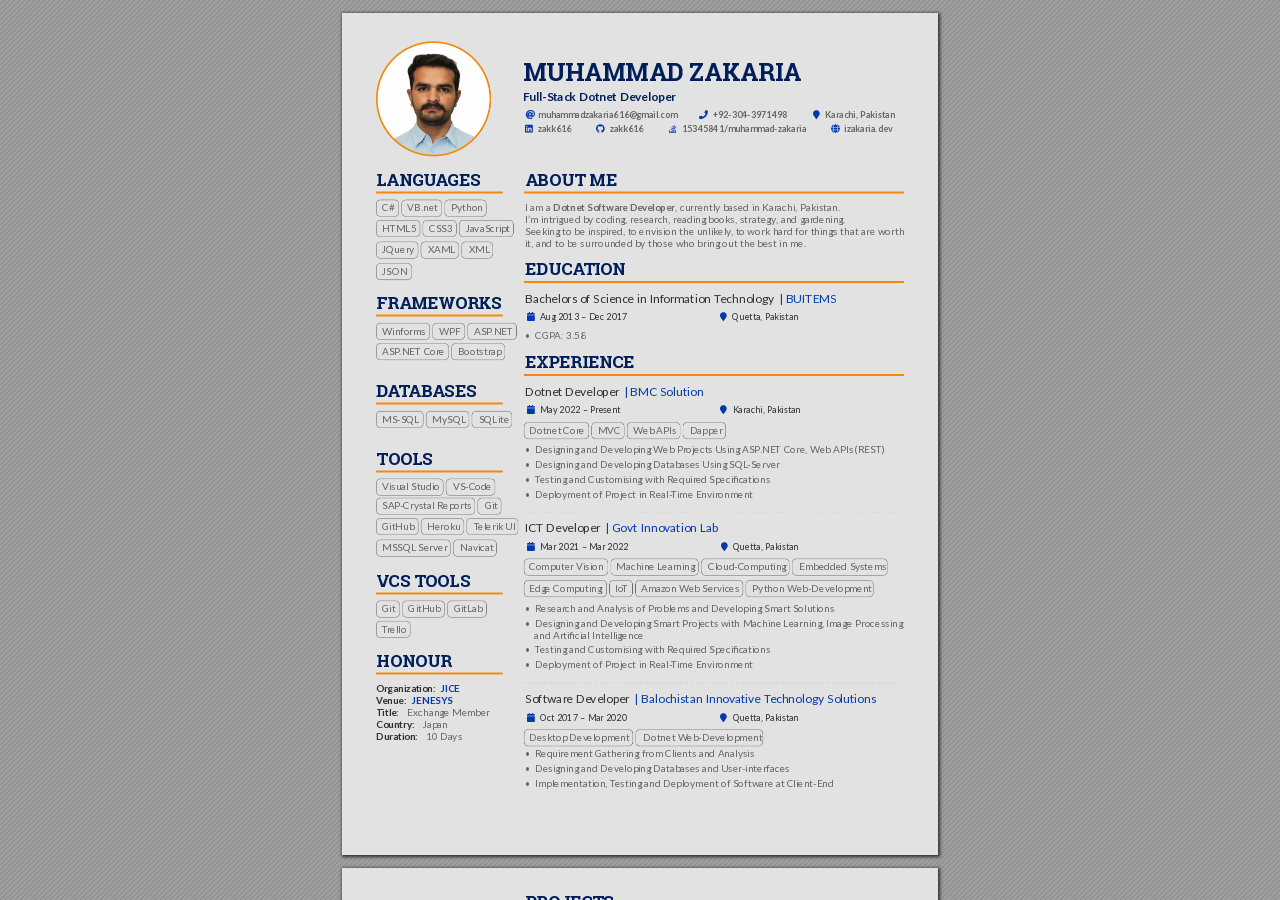
==== index.html @ e4672c3e "renamed to index.html" ====
<!DOCTYPE html>

<html xmlns="http://www.w3.org/1999/xhtml">
<head>
<meta charset="utf-8"/>

<meta http-equiv="X-UA-Compatible" content="IE=edge,chrome=1"/>
<link rel="stylesheet" href="base.min.css"/>
<link rel="stylesheet" href="fancy.min.css"/>
<link rel="stylesheet" href="main.css"/>
<script src="compatibility.min.js"></script>
<script src="theViewer.min.js"></script>
<script>
try{
theViewer.defaultViewer = new theViewer.Viewer({});
}catch(e){}
</script>
<title></title>
</head>
<body>
<div id="sidebar">
<div id="outline">
</div>
</div>
<div id="page-container">
<div id="pf1" class="pf w0 h0" data-page-no="1"><div class="pc pc1 w0 h0"><img class="bi x0 y0 w1 h1" alt="" src="bg1.png"/><div class="t m0 x1 h2 y1 ff1 fs0 fc0 sc0 ls0 ws0">MUHAMMAD<span class="_ _0"> </span>ZAKARIA</div><div class="t m0 x1 h3 y2 ff2 fs1 fc0 sc0 ls0 ws0">F<span class="_ _1"></span>ull-S<span class="_ _1"></span>tack<span class="_ _2"> </span>Dotne<span class="_ _1"></span>t<span class="_ _2"> </span>Dev<span class="_ _1"></span>eloper</div><div class="t m0 x2 h4 y3 ff3 fs2 fc1 sc0 ls0 ws0">@<span class="_ _3"> </span><span class="ff2 fc2">muhammadzakaria616@gmail.com<span class="_ _4"> </span></span><span class="ff4"><span class="_ _3"> </span><span class="ff2 fc2">+92-304-3971498<span class="_ _5"> </span></span>*<span class="_ _6"> </span><span class="ff2 fc2">Karachi,<span class="_ _7"> </span>Pakistan</span></span></div><div class="t m0 x2 h4 y4 ff5 fs2 fc1 sc0 ls0 ws0">ï<span class="_ _8"> </span><span class="ff2 fc2">zakk616<span class="_ _9"> </span></span>§<span class="_ _3"> </span><span class="ff2 fc2">zakk616<span class="_ _5"> </span></span><span class="ff6">j<span class="_ _6"> </span><span class="ff2 fc2">15345841/muhammad-zakaria<span class="_ _9"> </span></span><span class="ff7"><span class="_ _3"> </span><span class="ff2 fc2">izakaria.dev</span></span></span></div><div class="t m0 x3 h5 y5 ff1 fs3 fc0 sc0 ls0 ws0">LANGU<span class="_ _a"></span>A<span class="_ _1"></span>GES</div><div class="t m0 x4 h6 y6 ff8 fs4 fc2 sc0 ls0 ws0">C#<span class="_ _b"> </span>VB.net<span class="_ _b"> </span>Python</div><div class="t m0 x4 h6 y7 ff8 fs4 fc2 sc0 ls0 ws0">HTML5<span class="_ _b"> </span>CSS3<span class="_ _b"> </span>Ja<span class="_ _1"></span>vaScript</div><div class="t m0 x4 h6 y8 ff8 fs4 fc2 sc0 ls0 ws0">JQuery<span class="_ _b"> </span>XAML<span class="_ _b"> </span>XML</div><div class="t m0 x4 h6 y9 ff8 fs4 fc2 sc0 ls0 ws0">JSON</div><div class="t m0 x3 h5 ya ff1 fs3 fc0 sc0 ls0 ws0">FRAMEWORKS</div><div class="t m0 x4 h6 yb ff8 fs4 fc2 sc0 ls0 ws0">Winf<span class="_ _1"></span>orms<span class="_ _b"> </span>WPF<span class="_ _b"> </span>ASP<span class="_ _a"></span>.NET</div><div class="t m0 x4 h6 yc ff8 fs4 fc2 sc0 ls0 ws0">ASP<span class="_ _a"></span>.NET<span class="_ _c"> </span>Cor<span class="_ _1"></span>e<span class="_ _b"> </span>Bootstrap</div><div class="t m0 x3 h5 yd ff1 fs3 fc0 sc0 ls0 ws0">D<span class="_ _1"></span>A<span class="_ _d"></span>T<span class="_ _d"></span>ABASES</div><div class="t m0 x4 h6 ye ff8 fs4 fc2 sc0 ls0 ws0">MS-SQL<span class="_ _b"> </span>MySQL<span class="_ _b"> </span>SQLite</div><div class="t m0 x3 h5 yf ff1 fs3 fc0 sc0 ls0 ws0">TOOLS</div><div class="t m0 x4 h6 y10 ff8 fs4 fc2 sc0 ls0 ws0">Visual<span class="_ _c"> </span>Studio<span class="_ _b"> </span>VS-C<span class="_ _1"></span>ode</div><div class="t m0 x4 h6 y11 ff8 fs4 fc2 sc0 ls0 ws0">SAP<span class="_ _1"></span>-Crystal<span class="_ _c"> </span>Reports<span class="_ _b"> </span>G<span class="_ _1"></span>it</div><div class="t m0 x4 h6 y12 ff8 fs4 fc2 sc0 ls0 ws0">GitHub<span class="_ _b"> </span>H<span class="_ _1"></span>eroku<span class="_ _b"> </span>T<span class="_ _d"></span>elerik<span class="_ _c"> </span>UI</div><div class="t m0 x4 h6 y13 ff8 fs4 fc2 sc0 ls0 ws0">MSSQL<span class="_ _c"> </span>Server<span class="_ _b"> </span>Na<span class="_ _1"></span>vicat</div><div class="t m0 x3 h5 y14 ff1 fs3 fc0 sc0 ls0 ws0">VCS<span class="_ _e"> </span>TOOLS</div><div class="t m0 x4 h6 y15 ff8 fs4 fc2 sc0 ls0 ws0">Git<span class="_ _b"> </span>GitHub<span class="_ _b"> </span>GitLab</div><div class="t m0 x4 h6 y16 ff8 fs4 fc2 sc0 ls0 ws0">T<span class="_ _d"></span>rello</div><div class="t m0 x3 h5 y17 ff1 fs3 fc0 sc0 ls0 ws0">HONOUR</div><div class="t m0 x3 h7 y18 ff2 fs4 fc3 sc0 ls0 ws0">Organization:<span class="_ _6"> </span><span class="fc1">JICE</span></div><div class="t m0 x3 h7 y19 ff2 fs4 fc3 sc0 ls0 ws0">V<span class="_ _a"></span>enue:<span class="_ _0"> </span><span class="fc1">JENES<span class="_ _1"></span>YS</span></div><div class="t m0 x3 h6 y1a ff2 fs4 fc3 sc0 ls0 ws0">Title:<span class="_ _f"> </span><span class="ff8 fc2">Exchang<span class="_ _1"></span>e<span class="_ _10"> </span>Member</span></div><div class="t m0 x3 h6 y1b ff2 fs4 fc3 sc0 ls0 ws0">Country:<span class="_ _f"> </span><span class="ff8 fc2">J<span class="_ _1"></span>apan</span></div><div class="t m0 x3 h6 y1c ff2 fs4 fc3 sc0 ls0 ws0">Duration:<span class="_ _f"> </span><span class="ff8 fc2">10<span class="_ _c"> </span>Da<span class="_ _1"></span>ys</span></div><div class="t m0 x2 h5 y5 ff1 fs3 fc0 sc0 ls0 ws0">ABOUT<span class="_ _e"> </span>ME</div><div class="t m0 x2 h6 y6 ff8 fs4 fc2 sc0 ls0 ws0">I<span class="_ _c"> </span>am<span class="_ _10"> </span>a<span class="_ _c"> </span><span class="ff2">Dotnet<span class="_ _c"> </span>Softwar<span class="_ _1"></span>e<span class="_ _c"> </span>Dev<span class="_ _1"></span>eloper<span class="ff8">,<span class="_ _10"> </span>currently<span class="_ _7"> </span>based<span class="_ _10"> </span>in<span class="_ _c"> </span>Karachi,<span class="_ _10"> </span>Pakistan.</span></span></div><div class="t m0 x2 h6 y1d ff8 fs4 fc2 sc0 ls0 ws0">I’m<span class="_ _c"> </span>intrigued<span class="_ _c"> </span>by<span class="_ _10"> </span>coding,<span class="_ _c"> </span>resear<span class="_ _1"></span>ch,<span class="_ _c"> </span>reading<span class="_ _c"> </span>books,<span class="_ _10"> </span>strategy<span class="_ _1"></span>,<span class="_ _c"> </span>and<span class="_ _c"> </span>gardening.</div><div class="t m0 x2 h6 y1e ff8 fs4 fc2 sc0 ls0 ws0">Seeking<span class="_ _c"> </span>to<span class="_ _c"> </span>be<span class="_ _10"> </span>inspired,<span class="_ _c"> </span>to<span class="_ _c"> </span>envision<span class="_ _10"> </span>the<span class="_ _c"> </span>unlikely<span class="_ _1"></span>,<span class="_ _c"> </span>to<span class="_ _c"> </span>work<span class="_ _10"> </span>hard<span class="_ _7"> </span>for<span class="_ _c"> </span>things<span class="_ _10"> </span>that<span class="_ _c"> </span>are<span class="_ _c"> </span>worth</div><div class="t m0 x2 h6 y1f ff8 fs4 fc2 sc0 ls0 ws0">it,<span class="_ _c"> </span>and<span class="_ _10"> </span>to<span class="_ _c"> </span>be<span class="_ _10"> </span>surrounded<span class="_ _c"> </span>by<span class="_ _c"> </span>those<span class="_ _c"> </span>who<span class="_ _10"> </span>bring<span class="_ _c"> </span>out<span class="_ _10"> </span>the<span class="_ _c"> </span>best<span class="_ _10"> </span>in<span class="_ _10"> </span>me.</div><div class="t m0 x2 h5 y20 ff1 fs3 fc0 sc0 ls0 ws0">EDUCA<span class="_ _d"></span>TION</div><div class="t m0 x2 h8 y21 ff8 fs1 fc3 sc0 ls0 ws0">Bachelors<span class="_ _2"> </span>o<span class="_ _1"></span>f<span class="_ _2"> </span>Science<span class="_ _2"> </span>in<span class="_ _2"> </span>Inf<span class="_ _1"></span>ormation<span class="_ _2"> </span>T<span class="_ _d"></span>echnology<span class="_ _6"> </span><span class="fc1">|<span class="_ _2"> </span>BUITEMS</span></div><div class="t m0 x5 h4 y22 ff3 fs2 fc1 sc0 ls0 ws0">z<span class="_ _8"> </span><span class="ff8 fc3">Aug<span class="_ _7"> </span>2013<span class="_ _c"> </span>–<span class="_ _c"> </span>Dec<span class="_ _7"> </span>2017<span class="_ _11"> </span></span><span class="ff4">*<span class="_ _6"> </span><span class="ff8 fc3">Quetta,<span class="_ _7"> </span>Pakistan</span></span></div><div class="t m0 x2 h6 y23 ff9 fs2 fc2 sc0 ls0 ws0">•<span class="_ _8"> </span><span class="ff8 fs4">CGP<span class="_ _a"></span>A:<span class="_ _10"> </span>3.58</span></div><div class="t m0 x2 h5 y24 ff1 fs3 fc0 sc0 ls0 ws0">EXPERIENCE</div><div class="t m0 x2 h8 y25 ff8 fs1 fc3 sc0 ls0 ws0">Dotnet<span class="_ _10"> </span>Developer<span class="_ _6"> </span><span class="fc1">|<span class="_ _10"> </span>BMC<span class="_ _2"> </span>Solution</span></div><div class="t m0 x5 h4 y26 ff3 fs2 fc1 sc0 ls0 ws0">z<span class="_ _8"> </span><span class="ff8 fc3">May<span class="_ _7"> </span>2022<span class="_ _c"> </span>–<span class="_ _7"> </span>Present<span class="_ _12"> </span></span><span class="ff4">*<span class="_ _6"> </span><span class="ff8 fc3">Karachi,<span class="_ _7"> </span>Pakistan</span></span></div><div class="t m0 x6 h6 y27 ff8 fs4 fc2 sc0 ls0 ws0">Dotnet<span class="_ _7"> </span>Core<span class="_ _b"> </span>MV<span class="_ _1"></span>C<span class="_ _b"> </span>W<span class="_ _1"></span>eb<span class="_ _c"> </span>APIs<span class="_ _b"> </span>Dapper</div><div class="t m0 x2 h6 y28 ff9 fs2 fc2 sc0 ls0 ws0">•<span class="_ _8"> </span><span class="ff8 fs4">Designing<span class="_ _c"> </span>and<span class="_ _c"> </span>Developing<span class="_ _c"> </span>W<span class="_ _1"></span>eb<span class="_ _c"> </span>Projects<span class="_ _7"> </span>Using<span class="_ _c"> </span>ASP<span class="_ _a"></span>.NET<span class="_ _c"> </span>Core,<span class="_ _c"> </span>W<span class="_ _1"></span>eb<span class="_ _c"> </span>APIs<span class="_ _c"> </span>(REST)</span></div><div class="t m0 x2 h6 y29 ff9 fs2 fc2 sc0 ls0 ws0">•<span class="_ _8"> </span><span class="ff8 fs4">Designing<span class="_ _c"> </span>and<span class="_ _c"> </span>Developing<span class="_ _c"> </span>Databases<span class="_ _c"> </span>Using<span class="_ _7"> </span>SQL<span class="_ _1"></span>-Server</span></div><div class="t m0 x2 h6 y2a ff9 fs2 fc2 sc0 ls0 ws0">•<span class="_ _8"> </span><span class="ff8 fs4">T<span class="_ _d"></span>esting<span class="_ _10"> </span>and<span class="_ _c"> </span>Customising<span class="_ _c"> </span>with<span class="_ _10"> </span>Requir<span class="_ _1"></span>ed<span class="_ _c"> </span>Speciﬁcations</span></div><div class="t m0 x2 h6 y2b ff9 fs2 fc2 sc0 ls0 ws0">•<span class="_ _8"> </span><span class="ff8 fs4">Deploymen<span class="_ _1"></span>t<span class="_ _10"> </span>of<span class="_ _c"> </span>Pr<span class="_ _1"></span>oject<span class="_ _10"> </span>in<span class="_ _c"> </span>Real-<span class="_ _a"></span>Time<span class="_ _c"> </span>Environmen<span class="_ _1"></span>t</span></div><div class="t m0 x2 h8 y2c ff8 fs1 fc3 sc0 ls0 ws0">ICT<span class="_ _2"> </span>Dev<span class="_ _1"></span>eloper<span class="_ _6"> </span><span class="fc1">|<span class="_ _2"> </span>Govt<span class="_ _2"> </span>Inno<span class="_ _1"></span>vation<span class="_ _10"> </span>Lab</span></div><div class="t m0 x5 h4 y2d ff3 fs2 fc1 sc0 ls0 ws0">z<span class="_ _8"> </span><span class="ff8 fc3">Mar<span class="_ _7"> </span>2021<span class="_ _c"> </span>–<span class="_ _c"> </span>Mar<span class="_ _7"> </span>2022<span class="_ _13"> </span></span><span class="ff4">*<span class="_ _6"> </span><span class="ff8 fc3">Quetta,<span class="_ _7"> </span>Pakistan</span></span></div><div class="t m0 x6 h6 y2e ff8 fs4 fc2 sc0 ls0 ws0">Computer<span class="_ _c"> </span>Vision<span class="_ _b"> </span>Machine<span class="_ _c"> </span>L<span class="_ _1"></span>earning<span class="_ _b"> </span>Cloud-Computing<span class="_ _b"> </span>Embedded<span class="_ _c"> </span>S<span class="_ _1"></span>ystems</div><div class="t m0 x6 h6 y2f ff8 fs4 fc2 sc0 ls0 ws0">Edg<span class="_ _1"></span>e<span class="_ _10"> </span>Computing<span class="_ _b"> </span>Io<span class="_ _d"></span>T<span class="_ _b"> </span>Amazon<span class="_ _7"> </span>W<span class="_ _1"></span>eb<span class="_ _c"> </span>Services<span class="_ _b"> </span>Python<span class="_ _c"> </span>W<span class="_ _1"></span>eb-Developmen<span class="_ _1"></span>t</div><div class="t m0 x2 h6 y30 ff9 fs2 fc2 sc0 ls0 ws0">•<span class="_ _8"> </span><span class="ff8 fs4">R<span class="_ _1"></span>esearch<span class="_ _c"> </span>and<span class="_ _c"> </span>Analysis<span class="_ _c"> </span>of<span class="_ _10"> </span>Pr<span class="_ _1"></span>oblems<span class="_ _10"> </span>and<span class="_ _c"> </span>Developing<span class="_ _c"> </span>Smart<span class="_ _c"> </span>Solutions</span></div><div class="t m0 x2 h6 y31 ff9 fs2 fc2 sc0 ls0 ws0">•<span class="_ _8"> </span><span class="ff8 fs4">Designing<span class="_ _c"> </span>and<span class="_ _c"> </span>Developing<span class="_ _c"> </span>Smart<span class="_ _c"> </span>Projects<span class="_ _c"> </span>with<span class="_ _c"> </span>Machine<span class="_ _c"> </span>Learning,<span class="_ _7"> </span>Image<span class="_ _c"> </span>Processing</span></div><div class="t m0 x7 h6 y32 ff8 fs4 fc2 sc0 ls0 ws0">and<span class="_ _c"> </span>Artiﬁcial<span class="_ _10"> </span>Intelligenc<span class="_ _1"></span>e</div><div class="t m0 x2 h6 y33 ff9 fs2 fc2 sc0 ls0 ws0">•<span class="_ _8"> </span><span class="ff8 fs4">T<span class="_ _d"></span>esting<span class="_ _10"> </span>and<span class="_ _c"> </span>Customising<span class="_ _c"> </span>with<span class="_ _10"> </span>Requir<span class="_ _1"></span>ed<span class="_ _c"> </span>Speciﬁcations</span></div><div class="t m0 x2 h6 y34 ff9 fs2 fc2 sc0 ls0 ws0">•<span class="_ _8"> </span><span class="ff8 fs4">Deploymen<span class="_ _1"></span>t<span class="_ _10"> </span>of<span class="_ _c"> </span>Pr<span class="_ _1"></span>oject<span class="_ _10"> </span>in<span class="_ _c"> </span>Real-<span class="_ _a"></span>Time<span class="_ _c"> </span>Environmen<span class="_ _1"></span>t</span></div><div class="t m0 x2 h8 y35 ff8 fs1 fc3 sc0 ls0 ws0">Softwar<span class="_ _1"></span>e<span class="_ _2"> </span>De<span class="_ _1"></span>veloper<span class="_ _6"> </span><span class="fc1">|<span class="_ _2"> </span>Balochistan<span class="_ _2"> </span>Inno<span class="_ _1"></span>vativ<span class="_ _1"></span>e<span class="_ _2"> </span>T<span class="_ _d"></span>echnology<span class="_ _2"> </span>Solutions</span></div><div class="t m0 x5 h4 y36 ff3 fs2 fc1 sc0 ls0 ws0">z<span class="_ _8"> </span><span class="ff8 fc3">Oct<span class="_ _7"> </span>2017<span class="_ _c"> </span>–<span class="_ _c"> </span>Mar<span class="_ _7"> </span>2020<span class="_ _14"> </span></span><span class="ff4">*<span class="_ _6"> </span><span class="ff8 fc3">Quetta,<span class="_ _7"> </span>Pakistan</span></span></div><div class="t m0 x6 h6 y37 ff8 fs4 fc2 sc0 ls0 ws0">Desktop<span class="_ _c"> </span>Dev<span class="_ _1"></span>elopment<span class="_ _b"> </span>Dotnet<span class="_ _c"> </span>W<span class="_ _1"></span>eb-De<span class="_ _1"></span>velopment</div><div class="t m0 x2 h6 y38 ff9 fs2 fc2 sc0 ls0 ws0">•<span class="_ _8"> </span><span class="ff8 fs4">R<span class="_ _1"></span>equirement<span class="_ _c"> </span>Gathering<span class="_ _c"> </span>from<span class="_ _c"> </span>Clients<span class="_ _c"> </span>and<span class="_ _c"> </span>Analysis</span></div><div class="t m0 x2 h6 y39 ff9 fs2 fc2 sc0 ls0 ws0">•<span class="_ _8"> </span><span class="ff8 fs4">Designing<span class="_ _c"> </span>and<span class="_ _c"> </span>Developing<span class="_ _c"> </span>Databases<span class="_ _c"> </span>and<span class="_ _c"> </span>User<span class="_ _1"></span>-interfaces</span></div><div class="t m0 x2 h6 y3a ff9 fs2 fc2 sc0 ls0 ws0">•<span class="_ _8"> </span><span class="ff8 fs4">Implementation,<span class="_ _7"> </span>T<span class="_ _a"></span>esting<span class="_ _c"> </span>and<span class="_ _c"> </span>Deployment<span class="_ _c"> </span>of<span class="_ _c"> </span>Softwar<span class="_ _1"></span>e<span class="_ _c"> </span>at<span class="_ _10"> </span>Client-End</span></div><a class="l" href="mailto:muhammadzakaria616@gmail.com"><div class="d m1" style="border-style:none;position:absolute;left:194.833000px;bottom:733.707000px;width:142.684000px;height:11.311000px;background-color:rgba(255,255,255,0.000001);"></div></a><a class="l" href="tel:+92-304-3971498"><div class="d m1" style="border-style:none;position:absolute;left:369.085000px;bottom:734.193000px;width:78.467000px;height:10.964000px;background-color:rgba(255,255,255,0.000001);"></div></a><a class="l" href="https://linkedin.com/in/zakk616"><div class="d m1" style="border-style:none;position:absolute;left:194.833000px;bottom:720.806000px;width:38.028000px;height:9.816000px;background-color:rgba(255,255,255,0.000001);"></div></a><a class="l" href="https://github.com/zakk616"><div class="d m1" style="border-style:none;position:absolute;left:266.609000px;bottom:720.586000px;width:38.028000px;height:10.412000px;background-color:rgba(255,255,255,0.000001);"></div></a><a class="l" href="https://stackoverflow.com/users/15345841/muhammad-zakaria"><div class="d m1" style="border-style:none;position:absolute;left:338.385000px;bottom:720.806000px;width:128.005000px;height:9.820000px;background-color:rgba(255,255,255,0.000001);"></div></a><a class="l" href="https://izakaria.dev"><div class="d m1" style="border-style:none;position:absolute;left:500.138000px;bottom:720.389000px;width:51.258000px;height:10.672000px;background-color:rgba(255,255,255,0.000001);"></div></a><a class="l" href="https://www.jice.org/en/"><div class="d m1" style="border-style:none;position:absolute;left:98.620000px;bottom:159.837000px;width:21.544000px;height:11.285000px;background-color:rgba(255,255,255,0.000001);"></div></a><a class="l" href="https://jaif.asean.org/jaif-component/jenesys-programme/"><div class="d m1" style="border-style:none;position:absolute;left:69.390000px;bottom:149.588000px;width:42.366000px;height:9.315000px;background-color:rgba(255,255,255,0.000001);"></div></a><a class="l" href="https://www.buitms.edu.pk/"><div class="d m1" style="border-style:none;position:absolute;left:440.355000px;bottom:548.772000px;width:53.412000px;height:13.287000px;background-color:rgba(255,255,255,0.000001);"></div></a><a class="l" href="https://bmcsolution.com/"><div class="d m1" style="border-style:none;position:absolute;left:287.162000px;bottom:455.951000px;width:75.188000px;height:13.212000px;background-color:rgba(255,255,255,0.000001);"></div></a><a class="l" href="https://giluob.xyz/"><div class="d m1" style="border-style:none;position:absolute;left:268.363000px;bottom:319.373000px;width:108.333000px;height:13.212000px;background-color:rgba(255,255,255,0.000001);"></div></a><a class="l" href="https://bitsol.com.pk/"><div class="d m1" style="border-style:none;position:absolute;left:297.222000px;bottom:148.529000px;width:234.443000px;height:13.287000px;background-color:rgba(255,255,255,0.000001);"></div></a></div><div class="pi" data-data='{"ctm":[1.000000,0.000000,0.000000,1.000000,0.000000,0.000000]}'></div></div>
<div id="pf2" class="pf w0 h0" data-page-no="2"><div class="pc pc2 w0 h0"><img class="bi x0 y0 w1 h1" alt="" src="bg2.png"/><div class="t m0 x2 h5 y3b ff1 fs3 fc0 sc0 ls0 ws0">PROJECT<span class="_ _1"></span>S</div><div class="t m0 x2 h9 y3c ff8 fs1 fc3 sc0 ls0 ws0">BITS<span class="_ _2"> </span>W<span class="_ _a"></span>ebsite<span class="_ _15"> </span><span class="fc1">|<span class="_ _0"> </span><span class="ff7"></span></span></div><div class="t m0 x5 h4 y3d ff3 fs2 fc1 sc0 ls0 ws0">z<span class="_ _8"> </span><span class="ff8 fc3">Company<span class="_ _7"> </span>W<span class="_ _1"></span>ebsite</span></div><div class="t m0 x2 h6 y3e ff9 fs2 fc2 sc0 ls0 ws0">•<span class="_ _8"> </span><span class="ff8 fs4">Company<span class="_ _7"> </span>Intro,<span class="_ _c"> </span>Services,<span class="_ _c"> </span>Portf<span class="_ _1"></span>olio,<span class="_ _c"> </span>T<span class="_ _a"></span>eam<span class="_ _c"> </span>Members,<span class="_ _7"> </span>Contact<span class="_ _c"> </span>Info</span></div><div class="t m0 x2 h9 y3f ff8 fs1 fc3 sc0 ls0 ws0">P<span class="_ _1"></span>ortfolio<span class="_ _2"> </span>W<span class="_ _a"></span>ebsite<span class="_ _15"> </span><span class="fc1">|<span class="_ _0"> </span><span class="ff7"></span></span></div><div class="t m0 x5 h4 y40 ff3 fs2 fc1 sc0 ls0 ws0">z<span class="_ _8"> </span><span class="ff8 fc3">Personal<span class="_ _7"> </span>Portf<span class="_ _1"></span>olio<span class="_ _c"> </span>W<span class="_ _1"></span>ebsite</span></div><div class="t m0 x2 h6 y41 ff9 fs2 fc2 sc0 ls0 ws0">•<span class="_ _8"> </span><span class="ff8 fs4">P<span class="_ _1"></span>ersonal<span class="_ _10"> </span>P<span class="_ _1"></span>ortfolio,<span class="_ _c"> </span>Resume<span class="_ _c"> </span>Section,<span class="_ _c"> </span>Skill<span class="_ _c"> </span>Section,<span class="_ _10"> </span>Pr<span class="_ _1"></span>oject<span class="_ _10"> </span>Section,<span class="_ _c"> </span>Contact<span class="_ _c"> </span>Info</span></div><div class="t m0 x2 h9 y42 ff8 fs1 fc3 sc0 ls0 ws0">Ur<span class="_ _1"></span>du<span class="_ _2"> </span>Ac<span class="_ _1"></span>counts<span class="_ _2"> </span>Manag<span class="_ _1"></span>ement<span class="_ _2"> </span>Softwar<span class="_ _1"></span>e<span class="_ _6"> </span><span class="fc1">|<span class="_ _6"> </span><span class="ff3">ø<span class="_ _16"> </span></span>|<span class="_ _0"> </span><span class="ff7"></span></span></div><div class="t m0 x5 h4 y43 ff3 fs2 fc1 sc0 ls0 ws0">z<span class="_ _8"> </span><span class="ff8 fc3">Desktop<span class="_ _7"> </span>Software</span></div><div class="t m0 x2 h6 y44 ff9 fs2 fc2 sc0 ls0 ws0">•<span class="_ _8"> </span><span class="ff8 fs4">Purchase,<span class="_ _7"> </span>Sale,<span class="_ _10"> </span>Billing,<span class="_ _c"> </span>Inv<span class="_ _1"></span>entory<span class="_ _1"></span>,<span class="_ _10"> </span>Expense<span class="_ _c"> </span>Accounts,<span class="_ _7"> </span>Bank<span class="_ _10"> </span>Acc<span class="_ _1"></span>ounts,<span class="_ _c"> </span>Backup<span class="_ _10"> </span>S<span class="_ _1"></span>ystem</span></div><div class="t m0 x2 h9 y45 ff8 fs1 fc3 sc0 ls0 ws0">Instalment<span class="_ _10"> </span>Management<span class="_ _10"> </span>Software<span class="_ _7"> </span><span class="fc1">|<span class="_ _6"> </span><span class="ff3">ø</span></span></div><div class="t m0 x5 h4 y46 ff3 fs2 fc1 sc0 ls0 ws0">z<span class="_ _8"> </span><span class="ff8 fc3">Desktop<span class="_ _7"> </span>Software</span></div><div class="t m0 x2 h6 y47 ff9 fs2 fc2 sc0 ls0 ws0">•<span class="_ _8"> </span><span class="ff8 fs4">Purchase,<span class="_ _7"> </span>Sale,<span class="_ _10"> </span>Stock,<span class="_ _7"> </span>Invoicing,<span class="_ _c"> </span>SMS<span class="_ _c"> </span>Notiﬁcations,<span class="_ _c"> </span>Pr<span class="_ _1"></span>oﬁt<span class="_ _c"> </span>Loss,<span class="_ _c"> </span>Backup/R<span class="_ _1"></span>estor<span class="_ _1"></span>e</span></div><div class="t m0 x2 h9 y48 ff8 fs1 fc3 sc0 ls0 ws0">Laboratory<span class="_ _10"> </span>Reporting<span class="_ _10"> </span>Softwar<span class="_ _1"></span>e<span class="_ _6"> </span><span class="fc1">|<span class="_ _6"> </span><span class="ff3">ø</span></span></div><div class="t m0 x5 h4 y49 ff3 fs2 fc1 sc0 ls0 ws0">z<span class="_ _8"> </span><span class="ff8 fc3">Desktop<span class="_ _7"> </span>Software</span></div><div class="t m0 x2 h6 y4a ff9 fs2 fc2 sc0 ls0 ws0">•<span class="_ _8"> </span><span class="ff8 fs4">R<span class="_ _1"></span>eceipting,<span class="_ _c"> </span>Report<span class="_ _7"> </span>Composing,<span class="_ _10"> </span>Patien<span class="_ _1"></span>t<span class="_ _10"> </span>R<span class="_ _1"></span>ecord,<span class="_ _c"> </span>Expense<span class="_ _c"> </span>Accoun<span class="_ _1"></span>ts,<span class="_ _10"> </span>Backup/R<span class="_ _1"></span>estor<span class="_ _1"></span>e</span></div><div class="t m0 x2 h9 y4b ff8 fs1 fc3 sc0 ls0 ws0">Smart<span class="_ _2"> </span>Garbag<span class="_ _1"></span>e<span class="_ _2"> </span>Reporting<span class="_ _10"> </span>Sy<span class="_ _1"></span>stem<span class="_ _15"> </span><span class="fc1">|<span class="_ _0"> </span><span class="ff7"></span></span></div><div class="t m0 x5 h4 y4c ff3 fs2 fc1 sc0 ls0 ws0">z<span class="_ _8"> </span><span class="ff8 fc3">W<span class="_ _1"></span>eb-Based<span class="_ _7"> </span>Software<span class="_ _7"> </span>|<span class="_ _7"> </span>Artiﬁcial<span class="_ _c"> </span>Intelligenc<span class="_ _1"></span>e</span></div><div class="t m0 x2 h6 y4d ff9 fs2 fc2 sc0 ls0 ws0">•<span class="_ _8"> </span><span class="ff8 fs4">Raspberry<span class="_ _c"> </span>Pi,<span class="_ _c"> </span>IP-Camera,<span class="_ _c"> </span>Image<span class="_ _c"> </span>Capturing<span class="_ _c"> </span>and<span class="_ _10"> </span>Pr<span class="_ _1"></span>ocessing,<span class="_ _c"> </span>Prediction<span class="_ _c"> </span>using<span class="_ _c"> </span>AI,<span class="_ _10"> </span>A<span class="_ _1"></span>WS</span></div><div class="t m0 x7 h6 y4e ff8 fs4 fc2 sc0 ls0 ws0">Cloud<span class="_ _c"> </span>Computing,<span class="_ _c"> </span>Reporting<span class="_ _c"> </span>on<span class="_ _c"> </span>Dashboard,<span class="_ _c"> </span>Generating<span class="_ _c"> </span>S<span class="_ _1"></span>tatistical<span class="_ _10"> </span>Graphs</div><div class="t m0 x2 h9 y4f ff8 fs1 fc3 sc0 ls0 ws0">Smart<span class="_ _2"> </span>Shoo<span class="_ _1"></span>ting<span class="_ _2"> </span>Range<span class="_ _15"> </span><span class="fc1">|<span class="_ _0"> </span><span class="ff7"></span></span></div><div class="t m0 x5 h4 y50 ff3 fs2 fc1 sc0 ls0 ws0">z<span class="_ _8"> </span><span class="ff8 fc3">W<span class="_ _1"></span>eb-Based<span class="_ _7"> </span>Software<span class="_ _7"> </span>|<span class="_ _7"> </span>Artiﬁcial<span class="_ _c"> </span>Intelligenc<span class="_ _1"></span>e<span class="_ _c"> </span>|<span class="_ _7"> </span>Image<span class="_ _c"> </span>Pr<span class="_ _1"></span>ocessing</span></div><div class="t m0 x2 h6 y51 ff9 fs2 fc2 sc0 ls0 ws0">•<span class="_ _8"> </span><span class="ff8 fs4">Dataset<span class="_ _7"> </span>Collection<span class="_ _10"> </span>using<span class="_ _c"> </span>W<span class="_ _1"></span>eb-Scraping,<span class="_ _c"> </span>Dataset<span class="_ _c"> </span>annotation<span class="_ _c"> </span>and<span class="_ _c"> </span>Augmentation,</span></div><div class="t m0 x7 h6 y52 ff8 fs4 fc2 sc0 ls0 ws0">T<span class="_ _d"></span>raining<span class="_ _10"> </span>Machine<span class="_ _c"> </span>L<span class="_ _1"></span>earning<span class="_ _10"> </span>Models,<span class="_ _c"> </span>Pr<span class="_ _1"></span>oducing<span class="_ _10"> </span>Shooting<span class="_ _c"> </span>Range<span class="_ _7"> </span>Results<span class="_ _c"> </span>using<span class="_ _c"> </span>Model,</div><div class="t m0 x7 h6 y53 ff8 fs4 fc2 sc0 ls0 ws0">Storing<span class="_ _7"> </span>Produced<span class="_ _7"> </span>Results.</div><div class="t m0 x2 h5 y54 ff1 fs3 fc0 sc0 ls0 ws0">CER<span class="_ _1"></span>TIFICA<span class="_ _d"></span>TIONS</div><div class="t m0 x2 h8 y55 ff8 fs1 fc3 sc0 ls0 ws0">Micr<span class="_ _1"></span>osoft<span class="_ _2"> </span>Oﬃce<span class="_ _10"> </span>Specialist<span class="_ _6"> </span><span class="fc1">|<span class="_ _2"> </span>(Oﬃc<span class="_ _1"></span>e<span class="_ _2"> </span>W<span class="_ _1"></span>or<span class="_ _1"></span>d<span class="_ _2"> </span>2016)</span></div><div class="t m0 x2 h6 y56 ff9 fs2 fc2 sc0 ls0 ws0">•<span class="_ _8"> </span><span class="ff8 fs4">Cor<span class="_ _1"></span>e<span class="_ _10"> </span>Document<span class="_ _c"> </span>Crea<span class="_ _1"></span>tion,<span class="_ _10"> </span>Collaboration<span class="_ _7"> </span>and<span class="_ _10"> </span>Communication</span></div><div class="t m0 x2 h6 y57 ff9 fs2 fc2 sc0 ls0 ws0">•<span class="_ _8"> </span><span class="ff8 fs4">verify<span class="_ _1"></span>.certiport.com<span class="_ _17"> </span>wxmP<span class="_ _1"></span>-22Xs</span></div><div class="t m0 x2 h8 y58 ff8 fs1 fc3 sc0 ls0 ws0">Micr<span class="_ _1"></span>osoft<span class="_ _2"> </span>Oﬃce<span class="_ _10"> </span>Specialist<span class="_ _6"> </span><span class="fc1">|<span class="_ _2"> </span>(Oﬃc<span class="_ _1"></span>e<span class="_ _2"> </span>Po<span class="_ _1"></span>werP<span class="_ _1"></span>oint<span class="_ _2"> </span>2016)</span></div><div class="t m0 x2 h6 y59 ff9 fs2 fc2 sc0 ls0 ws0">•<span class="_ _8"> </span><span class="ff8 fs4">Cor<span class="_ _1"></span>e<span class="_ _10"> </span>Pr<span class="_ _1"></span>esentation<span class="_ _c"> </span>Design<span class="_ _c"> </span>and<span class="_ _10"> </span>Delivery<span class="_ _c"> </span>Skills</span></div><div class="t m0 x2 h6 y5a ff9 fs2 fc2 sc0 ls0 ws0">•<span class="_ _8"> </span><span class="ff8 fs4">verify<span class="_ _1"></span>.certiport.com<span class="_ _17"> </span>7PXa-u<span class="_ _1"></span>Swx</span></div><a class="l" href="https://bitsol.com.pk/"><div class="d m1" style="border-style:none;position:absolute;left:263.479000px;bottom:771.417000px;width:25.981000px;height:14.369000px;background-color:rgba(255,255,255,0.000001);"></div></a><a class="l" href="https://www.izakaria.dev/"><div class="d m1" style="border-style:none;position:absolute;left:284.413000px;bottom:700.682000px;width:25.980000px;height:14.369000px;background-color:rgba(255,255,255,0.000001);"></div></a><a class="l" href="https://www.izakaria.dev/2021/09/11/elementor-302/"><div class="d m1" style="border-style:none;position:absolute;left:416.577000px;bottom:629.873000px;width:25.980000px;height:14.599000px;background-color:rgba(255,255,255,0.000001);"></div></a><a class="l" href="http://monitrash.herokuapp.com/"><div class="d m1" style="border-style:none;position:absolute;left:365.612000px;bottom:417.669000px;width:25.980000px;height:14.443000px;background-color:rgba(255,255,255,0.000001);"></div></a><a class="l" href="http://shooting-range-project.herokuapp.com/about"><div class="d m1" style="border-style:none;position:absolute;left:308.389000px;bottom:334.979000px;width:25.980000px;height:14.444000px;background-color:rgba(255,255,255,0.000001);"></div></a><a class="l" href="https://www.certiport.com/portal/pages/credentialverification.aspx"><div class="d m1" style="border-style:none;position:absolute;left:190.957000px;bottom:178.050000px;width:87.711000px;height:10.895000px;background-color:rgba(255,255,255,0.000001);"></div></a><a class="l" href="https://www.certiport.com/portal/pages/credentialverification.aspx"><div class="d m1" style="border-style:none;position:absolute;left:190.957000px;bottom:104.327000px;width:87.711000px;height:10.894000px;background-color:rgba(255,255,255,0.000001);"></div></a></div><div class="pi" data-data='{"ctm":[1.000000,0.000000,0.000000,1.000000,0.000000,0.000000]}'></div></div>
</div>
<div class="loading-indicator">

</div>
</body>
</html>
---- base.min.css ----
/*! 
 * Base CSS
 * Copyright 2012,2013 Lu Wang <coolwanglu@gmail.com> 
 * https://github.com/coolwanglu/pdf2htmlEX/blob/master/share/LICENSE
 */#sidebar{position:absolute;top:0;left:0;bottom:0;width:250px;padding:0;margin:0;overflow:auto}#page-container{position:absolute;top:0;left:0;margin:0;padding:0;border:0}@media screen{#sidebar.opened+#page-container{left:250px}#page-container{bottom:0;right:0;overflow:auto}.loading-indicator{display:none}.loading-indicator.active{display:block;position:absolute;width:64px;height:64px;top:50%;left:50%;margin-top:-32px;margin-left:-32px}.loading-indicator img{position:absolute;top:0;left:0;bottom:0;right:0}}@media print{@page{margin:0}html{margin:0}body{margin:0;-webkit-print-color-adjust:exact}#sidebar{display:none}#page-container{width:auto;height:auto;overflow:visible;background-color:transparent}.d{display:none}}.pf{position:relative;background-color:white;overflow:hidden;margin:0;border:0}.pc{position:absolute;border:0;padding:0;margin:0;top:0;left:0;width:100%;height:100%;overflow:hidden;display:block;transform-origin:0 0;-ms-transform-origin:0 0;-webkit-transform-origin:0 0}.pc.opened{display:block}.bf{position:absolute;border:0;margin:0;top:0;bottom:0;width:100%;height:100%;-ms-user-select:none;-moz-user-select:none;-webkit-user-select:none;user-select:none}.bi{position:absolute;border:0;margin:0;-ms-user-select:none;-moz-user-select:none;-webkit-user-select:none;user-select:none}@media print{.pf{margin:0;box-shadow:none;page-break-after:always;page-break-inside:avoid}@-moz-document url-prefix(){.pf{overflow:visible;border:1px solid #fff}.pc{overflow:visible}}}.c{position:absolute;border:0;padding:0;margin:0;overflow:hidden;display:block}.t{position:absolute;white-space:pre;font-size:1px;transform-origin:0 100%;-ms-transform-origin:0 100%;-webkit-transform-origin:0 100%;unicode-bidi:bidi-override;-moz-font-feature-settings:"liga" 0}.t:after{content:''}.t:before{content:'';display:inline-block}.t span{position:relative;unicode-bidi:bidi-override}._{display:inline-block;color:transparent;z-index:-1}::selection{background:rgba(127,255,255,0.4)}::-moz-selection{background:rgba(127,255,255,0.4)}.pi{display:none}.d{position:absolute;transform-origin:0 100%;-ms-transform-origin:0 100%;-webkit-transform-origin:0 100%}.it{border:0;background-color:rgba(255,255,255,0.0)}.ir:hover{cursor:pointer}
---- fancy.min.css ----
/*! 
 * Fancy styles
 * Copyright 2012,2013 Lu Wang <coolwanglu@gmail.com> 
 * https://github.com/coolwanglu/pdf2htmlEX/blob/master/share/LICENSE
 */@keyframes fadein{from{opacity:0}to{opacity:1}}@-webkit-keyframes fadein{from{opacity:0}to{opacity:1}}@keyframes swing{0{transform:rotate(0)}10%{transform:rotate(0)}90%{transform:rotate(720deg)}100%{transform:rotate(720deg)}}@-webkit-keyframes swing{0{-webkit-transform:rotate(0)}10%{-webkit-transform:rotate(0)}90%{-webkit-transform:rotate(720deg)}100%{-webkit-transform:rotate(720deg)}}@media screen{#sidebar{background-color:#2f3236;background-image:url("[data-uri]")}#outline{font-family:Georgia,Times,"Times New Roman",serif;font-size:13px;margin:2em 1em}#outline ul{padding:0}#outline li{list-style-type:none;margin:1em 0}#outline li>ul{margin-left:1em}#outline a,#outline a:visited,#outline a:hover,#outline a:active{line-height:1.2;color:#e8e8e8;text-overflow:ellipsis;white-space:nowrap;text-decoration:none;display:block;overflow:hidden;outline:0}#outline a:hover{color:#0cf}#page-container{background-color:#9e9e9e;background-image:url("[data-uri]");-webkit-transition:left 500ms;transition:left 500ms}.pf{margin:13px auto;box-shadow:1px 1px 3px 1px #333;border-collapse:separate}.pc.opened{-webkit-animation:fadein 100ms;animation:fadein 100ms}.loading-indicator.active{-webkit-animation:swing 1.5s ease-in-out .01s infinite alternate none;animation:swing 1.5s ease-in-out .01s infinite alternate none}.checked{background:no-repeat url([data-uri])}}
---- main.css ----
.ff0{font-family:sans-serif;visibility:hidden;}
@font-face{font-family:ff1;src:url(f1.woff)format("woff");}.ff1{font-family:ff1;line-height:0.731000;font-style:normal;font-weight:normal;visibility:visible;}
@font-face{font-family:ff2;src:url(f2.woff)format("woff");}.ff2{font-family:ff2;line-height:0.923500;font-style:normal;font-weight:normal;visibility:visible;}
@font-face{font-family:ff3;src:url(f3.woff)format("woff");}.ff3{font-family:ff3;line-height:1.000862;font-style:normal;font-weight:normal;visibility:visible;}
@font-face{font-family:ff4;src:url(f4.woff)format("woff");}.ff4{font-family:ff4;line-height:1.000862;font-style:normal;font-weight:normal;visibility:visible;}
@font-face{font-family:ff5;src:url(f5.woff)format("woff");}.ff5{font-family:ff5;line-height:0.944000;font-style:normal;font-weight:normal;visibility:visible;}
@font-face{font-family:ff6;src:url(f6.woff)format("woff");}.ff6{font-family:ff6;line-height:0.944000;font-style:normal;font-weight:normal;visibility:visible;}
@font-face{font-family:ff7;src:url(f7.woff)format("woff");}.ff7{font-family:ff7;line-height:1.000862;font-style:normal;font-weight:normal;visibility:visible;}
@font-face{font-family:ff8;src:url(f8.woff)format("woff");}.ff8{font-family:ff8;line-height:0.958000;font-style:normal;font-weight:normal;visibility:visible;}
@font-face{font-family:ff9;src:url(f9.woff)format("woff");}.ff9{font-family:ff9;line-height:0.958000;font-style:normal;font-weight:normal;visibility:visible;}
.m0{transform:matrix(0.250000,0.000000,0.000000,0.250000,0,0);-ms-transform:matrix(0.250000,0.000000,0.000000,0.250000,0,0);-webkit-transform:matrix(0.250000,0.000000,0.000000,0.250000,0,0);}
.m1{transform:none;-ms-transform:none;-webkit-transform:none;}
.v0{vertical-align:0.000000px;}
.ls0{letter-spacing:0.000000px;}
.sc_{text-shadow:none;}
.sc0{text-shadow:-0.015em 0 transparent,0 0.015em transparent,0.015em 0 transparent,0 -0.015em  transparent;}
@media screen and (-webkit-min-device-pixel-ratio:0){
.sc_{-webkit-text-stroke:0px transparent;}
.sc0{-webkit-text-stroke:0.015em transparent;text-shadow:none;}
}
.ws0{word-spacing:0.000000px;}
._d{margin-left:-5.350155px;}
._a{margin-left:-3.374218px;}
._1{margin-left:-1.673728px;}
._7{width:8.428416px;}
._c{width:9.590881px;}
._10{width:10.679918px;}
._2{width:12.242125px;}
._e{width:16.457922px;}
._3{width:17.678400px;}
._8{width:19.921600px;}
._6{width:22.164800px;}
._0{width:24.291358px;}
._16{width:32.600608px;}
._f{width:34.922994px;}
._15{width:47.321534px;}
._b{width:52.162701px;}
._17{width:76.114627px;}
._4{width:89.089421px;}
._9{width:98.703494px;}
._5{width:102.613638px;}
._13{width:368.495992px;}
._11{width:370.594130px;}
._14{width:373.983429px;}
._12{width:399.175846px;}
.fc3{color:rgb(46,46,46);}
.fc1{color:rgb(0,57,172);}
.fc2{color:rgb(102,102,102);}
.fc0{color:rgb(0,31,90);}
.fs2{font-size:35.865600px;}
.fs4{font-size:39.850400px;}
.fs1{font-size:47.820800px;}
.fs3{font-size:68.861600px;}
.fs0{font-size:99.148400px;}
.y0{bottom:0.000000px;}
.y3a{bottom:68.070000px;}
.y39{bottom:83.014000px;}
.y38{bottom:97.958000px;}
.y5a{bottom:107.029000px;}
.y37{bottom:113.919000px;}
.y1c{bottom:114.799000px;}
.y59{bottom:121.973000px;}
.y1b{bottom:126.754000px;}
.y36{bottom:133.775000px;}
.y1a{bottom:138.709000px;}
.y58{bottom:145.884000px;}
.y19{bottom:150.664000px;}
.y35{bottom:151.707000px;}
.y18{bottom:162.619000px;}
.y57{bottom:180.753000px;}
.y34{bottom:186.577000px;}
.y17{bottom:187.461000px;}
.y56{bottom:195.697000px;}
.y33{bottom:201.520000px;}
.y32{bottom:216.464000px;}
.y55{bottom:219.607000px;}
.y16{bottom:222.362000px;}
.y31{bottom:228.420000px;}
.y15{bottom:242.679000px;}
.y30{bottom:243.364000px;}
.y54{bottom:246.441000px;}
.y2f{bottom:263.108000px;}
.y14{bottom:267.521000px;}
.y53{bottom:278.381000px;}
.y2e{bottom:284.687000px;}
.y52{bottom:290.336000px;}
.y51{bottom:302.291000px;}
.y13{bottom:303.684000px;}
.y2d{bottom:304.543000px;}
.y50{bottom:320.224000px;}
.y2c{bottom:322.476000px;}
.y12{bottom:325.263000px;}
.y4f{bottom:338.157000px;}
.y11{bottom:345.580000px;}
.y2b{bottom:357.345000px;}
.y10{bottom:364.636000px;}
.y2a{bottom:372.289000px;}
.y4e{bottom:373.026000px;}
.y4d{bottom:384.981000px;}
.y29{bottom:387.233000px;}
.yf{bottom:389.478000px;}
.y28{bottom:402.177000px;}
.y4c{bottom:402.914000px;}
.y4b{bottom:420.847000px;}
.y27{bottom:421.059000px;}
.ye{bottom:432.350000px;}
.y26{bottom:441.121000px;}
.y4a{bottom:455.716000px;}
.yd{bottom:457.192000px;}
.y25{bottom:459.054000px;}
.y49{bottom:473.649000px;}
.y24{bottom:485.888000px;}
.y48{bottom:491.581000px;}
.yc{bottom:500.064000px;}
.y23{bottom:516.084000px;}
.yb{bottom:520.382000px;}
.y47{bottom:526.451000px;}
.y22{bottom:534.017000px;}
.y46{bottom:544.383000px;}
.ya{bottom:545.224000px;}
.y21{bottom:551.950000px;}
.y45{bottom:562.316000px;}
.y20{bottom:578.784000px;}
.y9{bottom:580.125000px;}
.y44{bottom:597.185000px;}
.y8{bottom:601.704000px;}
.y1f{bottom:607.735000px;}
.y43{bottom:615.118000px;}
.y1e{bottom:619.690000px;}
.y7{bottom:623.283000px;}
.y1d{bottom:631.645000px;}
.y42{bottom:633.051000px;}
.y6{bottom:643.600000px;}
.y41{bottom:667.920000px;}
.y5{bottom:668.442000px;}
.y40{bottom:685.853000px;}
.y3f{bottom:703.786000px;}
.y4{bottom:722.363000px;}
.y3{bottom:736.310000px;}
.y3e{bottom:738.655000px;}
.y2{bottom:753.247000px;}
.y3d{bottom:756.588000px;}
.y1{bottom:773.172000px;}
.y3c{bottom:774.520000px;}
.y3b{bottom:801.355000px;}
.h7{height:29.608847px;}
.h6{height:30.903985px;}
.h4{height:31.383596px;}
.h3{height:35.530854px;}
.h8{height:37.085030px;}
.h9{height:41.844794px;}
.h5{height:49.649214px;}
.h2{height:71.485996px;}
.h0{height:841.890000px;}
.h1{height:842.000000px;}
.w0{width:595.276000px;}
.w1{width:595.500000px;}
.x0{left:0.000000px;}
.x3{left:34.016000px;}
.x4{left:39.261000px;}
.x1{left:180.201000px;}
.x2{left:182.443000px;}
.x5{left:184.574000px;}
.x6{left:187.017000px;}
.x7{left:191.953000px;}
@media print{
.v0{vertical-align:0.000000pt;}
.ls0{letter-spacing:0.000000pt;}
.ws0{word-spacing:0.000000pt;}
._d{margin-left:-7.133540pt;}
._a{margin-left:-4.498958pt;}
._1{margin-left:-2.231637pt;}
._7{width:11.237888pt;}
._c{width:12.787841pt;}
._10{width:14.239891pt;}
._2{width:16.322833pt;}
._e{width:21.943897pt;}
._3{width:23.571200pt;}
._8{width:26.562133pt;}
._6{width:29.553067pt;}
._0{width:32.388477pt;}
._16{width:43.467477pt;}
._f{width:46.563991pt;}
._15{width:63.095378pt;}
._b{width:69.550268pt;}
._17{width:101.486170pt;}
._4{width:118.785894pt;}
._9{width:131.604659pt;}
._5{width:136.818185pt;}
._13{width:491.327989pt;}
._11{width:494.125506pt;}
._14{width:498.644572pt;}
._12{width:532.234461pt;}
.fs2{font-size:47.820800pt;}
.fs4{font-size:53.133867pt;}
.fs1{font-size:63.761067pt;}
.fs3{font-size:91.815467pt;}
.fs0{font-size:132.197867pt;}
.y0{bottom:0.000000pt;}
.y3a{bottom:90.760000pt;}
.y39{bottom:110.685333pt;}
.y38{bottom:130.610667pt;}
.y5a{bottom:142.705333pt;}
.y37{bottom:151.892000pt;}
.y1c{bottom:153.065333pt;}
.y59{bottom:162.630667pt;}
.y1b{bottom:169.005333pt;}
.y36{bottom:178.366667pt;}
.y1a{bottom:184.945333pt;}
.y58{bottom:194.512000pt;}
.y19{bottom:200.885333pt;}
.y35{bottom:202.276000pt;}
.y18{bottom:216.825333pt;}
.y57{bottom:241.004000pt;}
.y34{bottom:248.769333pt;}
.y17{bottom:249.948000pt;}
.y56{bottom:260.929333pt;}
.y33{bottom:268.693333pt;}
.y32{bottom:288.618667pt;}
.y55{bottom:292.809333pt;}
.y16{bottom:296.482667pt;}
.y31{bottom:304.560000pt;}
.y15{bottom:323.572000pt;}
.y30{bottom:324.485333pt;}
.y54{bottom:328.588000pt;}
.y2f{bottom:350.810667pt;}
.y14{bottom:356.694667pt;}
.y53{bottom:371.174667pt;}
.y2e{bottom:379.582667pt;}
.y52{bottom:387.114667pt;}
.y51{bottom:403.054667pt;}
.y13{bottom:404.912000pt;}
.y2d{bottom:406.057333pt;}
.y50{bottom:426.965333pt;}
.y2c{bottom:429.968000pt;}
.y12{bottom:433.684000pt;}
.y4f{bottom:450.876000pt;}
.y11{bottom:460.773333pt;}
.y2b{bottom:476.460000pt;}
.y10{bottom:486.181333pt;}
.y2a{bottom:496.385333pt;}
.y4e{bottom:497.368000pt;}
.y4d{bottom:513.308000pt;}
.y29{bottom:516.310667pt;}
.yf{bottom:519.304000pt;}
.y28{bottom:536.236000pt;}
.y4c{bottom:537.218667pt;}
.y4b{bottom:561.129333pt;}
.y27{bottom:561.412000pt;}
.ye{bottom:576.466667pt;}
.y26{bottom:588.161333pt;}
.y4a{bottom:607.621333pt;}
.yd{bottom:609.589333pt;}
.y25{bottom:612.072000pt;}
.y49{bottom:631.532000pt;}
.y24{bottom:647.850667pt;}
.y48{bottom:655.441333pt;}
.yc{bottom:666.752000pt;}
.y23{bottom:688.112000pt;}
.yb{bottom:693.842667pt;}
.y47{bottom:701.934667pt;}
.y22{bottom:712.022667pt;}
.y46{bottom:725.844000pt;}
.ya{bottom:726.965333pt;}
.y21{bottom:735.933333pt;}
.y45{bottom:749.754667pt;}
.y20{bottom:771.712000pt;}
.y9{bottom:773.500000pt;}
.y44{bottom:796.246667pt;}
.y8{bottom:802.272000pt;}
.y1f{bottom:810.313333pt;}
.y43{bottom:820.157333pt;}
.y1e{bottom:826.253333pt;}
.y7{bottom:831.044000pt;}
.y1d{bottom:842.193333pt;}
.y42{bottom:844.068000pt;}
.y6{bottom:858.133333pt;}
.y41{bottom:890.560000pt;}
.y5{bottom:891.256000pt;}
.y40{bottom:914.470667pt;}
.y3f{bottom:938.381333pt;}
.y4{bottom:963.150667pt;}
.y3{bottom:981.746667pt;}
.y3e{bottom:984.873333pt;}
.y2{bottom:1004.329333pt;}
.y3d{bottom:1008.784000pt;}
.y1{bottom:1030.896000pt;}
.y3c{bottom:1032.693333pt;}
.y3b{bottom:1068.473333pt;}
.h7{height:39.478463pt;}
.h6{height:41.205314pt;}
.h4{height:41.844794pt;}
.h3{height:47.374473pt;}
.h8{height:49.446707pt;}
.h9{height:55.793059pt;}
.h5{height:66.198951pt;}
.h2{height:95.314662pt;}
.h0{height:1122.520000pt;}
.h1{height:1122.666667pt;}
.w0{width:793.701333pt;}
.w1{width:794.000000pt;}
.x0{left:0.000000pt;}
.x3{left:45.354667pt;}
.x4{left:52.348000pt;}
.x1{left:240.268000pt;}
.x2{left:243.257333pt;}
.x5{left:246.098667pt;}
.x6{left:249.356000pt;}
.x7{left:255.937333pt;}
}
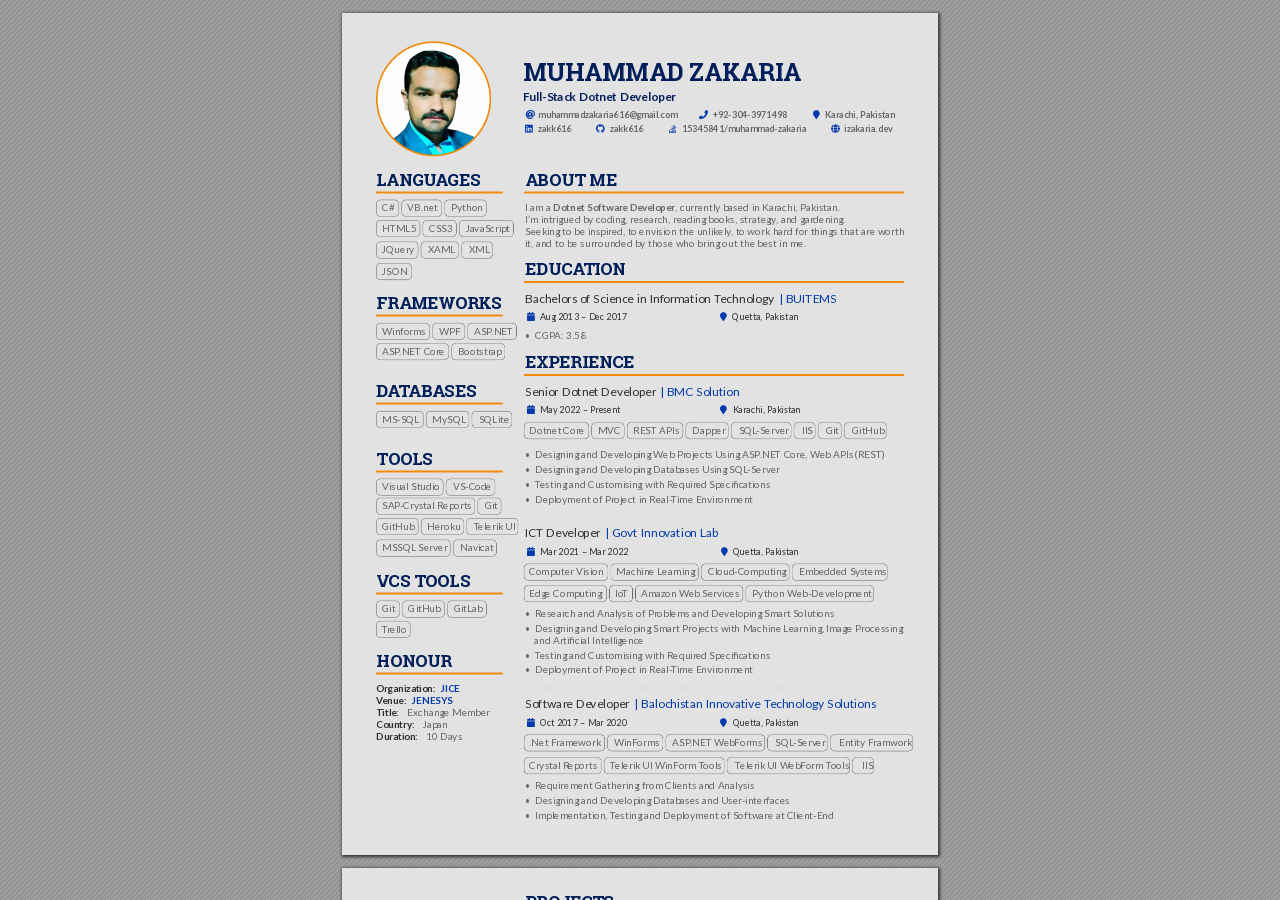
==== commit e17c3a87: "updated resume, changes dp" ====
--- a/index.html
+++ b/index.html
@@ -23,8 +23,8 @@
 </div>
 </div>
 <div id="page-container">
-<div id="pf1" class="pf w0 h0" data-page-no="1"><div class="pc pc1 w0 h0"><img class="bi x0 y0 w1 h1" alt="" src="bg1.png"/><div class="t m0 x1 h2 y1 ff1 fs0 fc0 sc0 ls0 ws0">MUHAMMAD<span class="_ _0"> </span>ZAKARIA</div><div class="t m0 x1 h3 y2 ff2 fs1 fc0 sc0 ls0 ws0">F<span class="_ _1"></span>ull-S<span class="_ _1"></span>tack<span class="_ _2"> </span>Dotne<span class="_ _1"></span>t<span class="_ _2"> </span>Dev<span class="_ _1"></span>eloper</div><div class="t m0 x2 h4 y3 ff3 fs2 fc1 sc0 ls0 ws0">@<span class="_ _3"> </span><span class="ff2 fc2">muhammadzakaria616@gmail.com<span class="_ _4"> </span></span><span class="ff4"><span class="_ _3"> </span><span class="ff2 fc2">+92-304-3971498<span class="_ _5"> </span></span>*<span class="_ _6"> </span><span class="ff2 fc2">Karachi,<span class="_ _7"> </span>Pakistan</span></span></div><div class="t m0 x2 h4 y4 ff5 fs2 fc1 sc0 ls0 ws0">ï<span class="_ _8"> </span><span class="ff2 fc2">zakk616<span class="_ _9"> </span></span>§<span class="_ _3"> </span><span class="ff2 fc2">zakk616<span class="_ _5"> </span></span><span class="ff6">j<span class="_ _6"> </span><span class="ff2 fc2">15345841/muhammad-zakaria<span class="_ _9"> </span></span><span class="ff7"><span class="_ _3"> </span><span class="ff2 fc2">izakaria.dev</span></span></span></div><div class="t m0 x3 h5 y5 ff1 fs3 fc0 sc0 ls0 ws0">LANGU<span class="_ _a"></span>A<span class="_ _1"></span>GES</div><div class="t m0 x4 h6 y6 ff8 fs4 fc2 sc0 ls0 ws0">C#<span class="_ _b"> </span>VB.net<span class="_ _b"> </span>Python</div><div class="t m0 x4 h6 y7 ff8 fs4 fc2 sc0 ls0 ws0">HTML5<span class="_ _b"> </span>CSS3<span class="_ _b"> </span>Ja<span class="_ _1"></span>vaScript</div><div class="t m0 x4 h6 y8 ff8 fs4 fc2 sc0 ls0 ws0">JQuery<span class="_ _b"> </span>XAML<span class="_ _b"> </span>XML</div><div class="t m0 x4 h6 y9 ff8 fs4 fc2 sc0 ls0 ws0">JSON</div><div class="t m0 x3 h5 ya ff1 fs3 fc0 sc0 ls0 ws0">FRAMEWORKS</div><div class="t m0 x4 h6 yb ff8 fs4 fc2 sc0 ls0 ws0">Winf<span class="_ _1"></span>orms<span class="_ _b"> </span>WPF<span class="_ _b"> </span>ASP<span class="_ _a"></span>.NET</div><div class="t m0 x4 h6 yc ff8 fs4 fc2 sc0 ls0 ws0">ASP<span class="_ _a"></span>.NET<span class="_ _c"> </span>Cor<span class="_ _1"></span>e<span class="_ _b"> </span>Bootstrap</div><div class="t m0 x3 h5 yd ff1 fs3 fc0 sc0 ls0 ws0">D<span class="_ _1"></span>A<span class="_ _d"></span>T<span class="_ _d"></span>ABASES</div><div class="t m0 x4 h6 ye ff8 fs4 fc2 sc0 ls0 ws0">MS-SQL<span class="_ _b"> </span>MySQL<span class="_ _b"> </span>SQLite</div><div class="t m0 x3 h5 yf ff1 fs3 fc0 sc0 ls0 ws0">TOOLS</div><div class="t m0 x4 h6 y10 ff8 fs4 fc2 sc0 ls0 ws0">Visual<span class="_ _c"> </span>Studio<span class="_ _b"> </span>VS-C<span class="_ _1"></span>ode</div><div class="t m0 x4 h6 y11 ff8 fs4 fc2 sc0 ls0 ws0">SAP<span class="_ _1"></span>-Crystal<span class="_ _c"> </span>Reports<span class="_ _b"> </span>G<span class="_ _1"></span>it</div><div class="t m0 x4 h6 y12 ff8 fs4 fc2 sc0 ls0 ws0">GitHub<span class="_ _b"> </span>H<span class="_ _1"></span>eroku<span class="_ _b"> </span>T<span class="_ _d"></span>elerik<span class="_ _c"> </span>UI</div><div class="t m0 x4 h6 y13 ff8 fs4 fc2 sc0 ls0 ws0">MSSQL<span class="_ _c"> </span>Server<span class="_ _b"> </span>Na<span class="_ _1"></span>vicat</div><div class="t m0 x3 h5 y14 ff1 fs3 fc0 sc0 ls0 ws0">VCS<span class="_ _e"> </span>TOOLS</div><div class="t m0 x4 h6 y15 ff8 fs4 fc2 sc0 ls0 ws0">Git<span class="_ _b"> </span>GitHub<span class="_ _b"> </span>GitLab</div><div class="t m0 x4 h6 y16 ff8 fs4 fc2 sc0 ls0 ws0">T<span class="_ _d"></span>rello</div><div class="t m0 x3 h5 y17 ff1 fs3 fc0 sc0 ls0 ws0">HONOUR</div><div class="t m0 x3 h7 y18 ff2 fs4 fc3 sc0 ls0 ws0">Organization:<span class="_ _6"> </span><span class="fc1">JICE</span></div><div class="t m0 x3 h7 y19 ff2 fs4 fc3 sc0 ls0 ws0">V<span class="_ _a"></span>enue:<span class="_ _0"> </span><span class="fc1">JENES<span class="_ _1"></span>YS</span></div><div class="t m0 x3 h6 y1a ff2 fs4 fc3 sc0 ls0 ws0">Title:<span class="_ _f"> </span><span class="ff8 fc2">Exchang<span class="_ _1"></span>e<span class="_ _10"> </span>Member</span></div><div class="t m0 x3 h6 y1b ff2 fs4 fc3 sc0 ls0 ws0">Country:<span class="_ _f"> </span><span class="ff8 fc2">J<span class="_ _1"></span>apan</span></div><div class="t m0 x3 h6 y1c ff2 fs4 fc3 sc0 ls0 ws0">Duration:<span class="_ _f"> </span><span class="ff8 fc2">10<span class="_ _c"> </span>Da<span class="_ _1"></span>ys</span></div><div class="t m0 x2 h5 y5 ff1 fs3 fc0 sc0 ls0 ws0">ABOUT<span class="_ _e"> </span>ME</div><div class="t m0 x2 h6 y6 ff8 fs4 fc2 sc0 ls0 ws0">I<span class="_ _c"> </span>am<span class="_ _10"> </span>a<span class="_ _c"> </span><span class="ff2">Dotnet<span class="_ _c"> </span>Softwar<span class="_ _1"></span>e<span class="_ _c"> </span>Dev<span class="_ _1"></span>eloper<span class="ff8">,<span class="_ _10"> </span>currently<span class="_ _7"> </span>based<span class="_ _10"> </span>in<span class="_ _c"> </span>Karachi,<span class="_ _10"> </span>Pakistan.</span></span></div><div class="t m0 x2 h6 y1d ff8 fs4 fc2 sc0 ls0 ws0">I’m<span class="_ _c"> </span>intrigued<span class="_ _c"> </span>by<span class="_ _10"> </span>coding,<span class="_ _c"> </span>resear<span class="_ _1"></span>ch,<span class="_ _c"> </span>reading<span class="_ _c"> </span>books,<span class="_ _10"> </span>strategy<span class="_ _1"></span>,<span class="_ _c"> </span>and<span class="_ _c"> </span>gardening.</div><div class="t m0 x2 h6 y1e ff8 fs4 fc2 sc0 ls0 ws0">Seeking<span class="_ _c"> </span>to<span class="_ _c"> </span>be<span class="_ _10"> </span>inspired,<span class="_ _c"> </span>to<span class="_ _c"> </span>envision<span class="_ _10"> </span>the<span class="_ _c"> </span>unlikely<span class="_ _1"></span>,<span class="_ _c"> </span>to<span class="_ _c"> </span>work<span class="_ _10"> </span>hard<span class="_ _7"> </span>for<span class="_ _c"> </span>things<span class="_ _10"> </span>that<span class="_ _c"> </span>are<span class="_ _c"> </span>worth</div><div class="t m0 x2 h6 y1f ff8 fs4 fc2 sc0 ls0 ws0">it,<span class="_ _c"> </span>and<span class="_ _10"> </span>to<span class="_ _c"> </span>be<span class="_ _10"> </span>surrounded<span class="_ _c"> </span>by<span class="_ _c"> </span>those<span class="_ _c"> </span>who<span class="_ _10"> </span>bring<span class="_ _c"> </span>out<span class="_ _10"> </span>the<span class="_ _c"> </span>best<span class="_ _10"> </span>in<span class="_ _10"> </span>me.</div><div class="t m0 x2 h5 y20 ff1 fs3 fc0 sc0 ls0 ws0">EDUCA<span class="_ _d"></span>TION</div><div class="t m0 x2 h8 y21 ff8 fs1 fc3 sc0 ls0 ws0">Bachelors<span class="_ _2"> </span>o<span class="_ _1"></span>f<span class="_ _2"> </span>Science<span class="_ _2"> </span>in<span class="_ _2"> </span>Inf<span class="_ _1"></span>ormation<span class="_ _2"> </span>T<span class="_ _d"></span>echnology<span class="_ _6"> </span><span class="fc1">|<span class="_ _2"> </span>BUITEMS</span></div><div class="t m0 x5 h4 y22 ff3 fs2 fc1 sc0 ls0 ws0">z<span class="_ _8"> </span><span class="ff8 fc3">Aug<span class="_ _7"> </span>2013<span class="_ _c"> </span>–<span class="_ _c"> </span>Dec<span class="_ _7"> </span>2017<span class="_ _11"> </span></span><span class="ff4">*<span class="_ _6"> </span><span class="ff8 fc3">Quetta,<span class="_ _7"> </span>Pakistan</span></span></div><div class="t m0 x2 h6 y23 ff9 fs2 fc2 sc0 ls0 ws0">•<span class="_ _8"> </span><span class="ff8 fs4">CGP<span class="_ _a"></span>A:<span class="_ _10"> </span>3.58</span></div><div class="t m0 x2 h5 y24 ff1 fs3 fc0 sc0 ls0 ws0">EXPERIENCE</div><div class="t m0 x2 h8 y25 ff8 fs1 fc3 sc0 ls0 ws0">Dotnet<span class="_ _10"> </span>Developer<span class="_ _6"> </span><span class="fc1">|<span class="_ _10"> </span>BMC<span class="_ _2"> </span>Solution</span></div><div class="t m0 x5 h4 y26 ff3 fs2 fc1 sc0 ls0 ws0">z<span class="_ _8"> </span><span class="ff8 fc3">May<span class="_ _7"> </span>2022<span class="_ _c"> </span>–<span class="_ _7"> </span>Present<span class="_ _12"> </span></span><span class="ff4">*<span class="_ _6"> </span><span class="ff8 fc3">Karachi,<span class="_ _7"> </span>Pakistan</span></span></div><div class="t m0 x6 h6 y27 ff8 fs4 fc2 sc0 ls0 ws0">Dotnet<span class="_ _7"> </span>Core<span class="_ _b"> </span>MV<span class="_ _1"></span>C<span class="_ _b"> </span>W<span class="_ _1"></span>eb<span class="_ _c"> </span>APIs<span class="_ _b"> </span>Dapper</div><div class="t m0 x2 h6 y28 ff9 fs2 fc2 sc0 ls0 ws0">•<span class="_ _8"> </span><span class="ff8 fs4">Designing<span class="_ _c"> </span>and<span class="_ _c"> </span>Developing<span class="_ _c"> </span>W<span class="_ _1"></span>eb<span class="_ _c"> </span>Projects<span class="_ _7"> </span>Using<span class="_ _c"> </span>ASP<span class="_ _a"></span>.NET<span class="_ _c"> </span>Core,<span class="_ _c"> </span>W<span class="_ _1"></span>eb<span class="_ _c"> </span>APIs<span class="_ _c"> </span>(REST)</span></div><div class="t m0 x2 h6 y29 ff9 fs2 fc2 sc0 ls0 ws0">•<span class="_ _8"> </span><span class="ff8 fs4">Designing<span class="_ _c"> </span>and<span class="_ _c"> </span>Developing<span class="_ _c"> </span>Databases<span class="_ _c"> </span>Using<span class="_ _7"> </span>SQL<span class="_ _1"></span>-Server</span></div><div class="t m0 x2 h6 y2a ff9 fs2 fc2 sc0 ls0 ws0">•<span class="_ _8"> </span><span class="ff8 fs4">T<span class="_ _d"></span>esting<span class="_ _10"> </span>and<span class="_ _c"> </span>Customising<span class="_ _c"> </span>with<span class="_ _10"> </span>Requir<span class="_ _1"></span>ed<span class="_ _c"> </span>Speciﬁcations</span></div><div class="t m0 x2 h6 y2b ff9 fs2 fc2 sc0 ls0 ws0">•<span class="_ _8"> </span><span class="ff8 fs4">Deploymen<span class="_ _1"></span>t<span class="_ _10"> </span>of<span class="_ _c"> </span>Pr<span class="_ _1"></span>oject<span class="_ _10"> </span>in<span class="_ _c"> </span>Real-<span class="_ _a"></span>Time<span class="_ _c"> </span>Environmen<span class="_ _1"></span>t</span></div><div class="t m0 x2 h8 y2c ff8 fs1 fc3 sc0 ls0 ws0">ICT<span class="_ _2"> </span>Dev<span class="_ _1"></span>eloper<span class="_ _6"> </span><span class="fc1">|<span class="_ _2"> </span>Govt<span class="_ _2"> </span>Inno<span class="_ _1"></span>vation<span class="_ _10"> </span>Lab</span></div><div class="t m0 x5 h4 y2d ff3 fs2 fc1 sc0 ls0 ws0">z<span class="_ _8"> </span><span class="ff8 fc3">Mar<span class="_ _7"> </span>2021<span class="_ _c"> </span>–<span class="_ _c"> </span>Mar<span class="_ _7"> </span>2022<span class="_ _13"> </span></span><span class="ff4">*<span class="_ _6"> </span><span class="ff8 fc3">Quetta,<span class="_ _7"> </span>Pakistan</span></span></div><div class="t m0 x6 h6 y2e ff8 fs4 fc2 sc0 ls0 ws0">Computer<span class="_ _c"> </span>Vision<span class="_ _b"> </span>Machine<span class="_ _c"> </span>L<span class="_ _1"></span>earning<span class="_ _b"> </span>Cloud-Computing<span class="_ _b"> </span>Embedded<span class="_ _c"> </span>S<span class="_ _1"></span>ystems</div><div class="t m0 x6 h6 y2f ff8 fs4 fc2 sc0 ls0 ws0">Edg<span class="_ _1"></span>e<span class="_ _10"> </span>Computing<span class="_ _b"> </span>Io<span class="_ _d"></span>T<span class="_ _b"> </span>Amazon<span class="_ _7"> </span>W<span class="_ _1"></span>eb<span class="_ _c"> </span>Services<span class="_ _b"> </span>Python<span class="_ _c"> </span>W<span class="_ _1"></span>eb-Developmen<span class="_ _1"></span>t</div><div class="t m0 x2 h6 y30 ff9 fs2 fc2 sc0 ls0 ws0">•<span class="_ _8"> </span><span class="ff8 fs4">R<span class="_ _1"></span>esearch<span class="_ _c"> </span>and<span class="_ _c"> </span>Analysis<span class="_ _c"> </span>of<span class="_ _10"> </span>Pr<span class="_ _1"></span>oblems<span class="_ _10"> </span>and<span class="_ _c"> </span>Developing<span class="_ _c"> </span>Smart<span class="_ _c"> </span>Solutions</span></div><div class="t m0 x2 h6 y31 ff9 fs2 fc2 sc0 ls0 ws0">•<span class="_ _8"> </span><span class="ff8 fs4">Designing<span class="_ _c"> </span>and<span class="_ _c"> </span>Developing<span class="_ _c"> </span>Smart<span class="_ _c"> </span>Projects<span class="_ _c"> </span>with<span class="_ _c"> </span>Machine<span class="_ _c"> </span>Learning,<span class="_ _7"> </span>Image<span class="_ _c"> </span>Processing</span></div><div class="t m0 x7 h6 y32 ff8 fs4 fc2 sc0 ls0 ws0">and<span class="_ _c"> </span>Artiﬁcial<span class="_ _10"> </span>Intelligenc<span class="_ _1"></span>e</div><div class="t m0 x2 h6 y33 ff9 fs2 fc2 sc0 ls0 ws0">•<span class="_ _8"> </span><span class="ff8 fs4">T<span class="_ _d"></span>esting<span class="_ _10"> </span>and<span class="_ _c"> </span>Customising<span class="_ _c"> </span>with<span class="_ _10"> </span>Requir<span class="_ _1"></span>ed<span class="_ _c"> </span>Speciﬁcations</span></div><div class="t m0 x2 h6 y34 ff9 fs2 fc2 sc0 ls0 ws0">•<span class="_ _8"> </span><span class="ff8 fs4">Deploymen<span class="_ _1"></span>t<span class="_ _10"> </span>of<span class="_ _c"> </span>Pr<span class="_ _1"></span>oject<span class="_ _10"> </span>in<span class="_ _c"> </span>Real-<span class="_ _a"></span>Time<span class="_ _c"> </span>Environmen<span class="_ _1"></span>t</span></div><div class="t m0 x2 h8 y35 ff8 fs1 fc3 sc0 ls0 ws0">Softwar<span class="_ _1"></span>e<span class="_ _2"> </span>De<span class="_ _1"></span>veloper<span class="_ _6"> </span><span class="fc1">|<span class="_ _2"> </span>Balochistan<span class="_ _2"> </span>Inno<span class="_ _1"></span>vativ<span class="_ _1"></span>e<span class="_ _2"> </span>T<span class="_ _d"></span>echnology<span class="_ _2"> </span>Solutions</span></div><div class="t m0 x5 h4 y36 ff3 fs2 fc1 sc0 ls0 ws0">z<span class="_ _8"> </span><span class="ff8 fc3">Oct<span class="_ _7"> </span>2017<span class="_ _c"> </span>–<span class="_ _c"> </span>Mar<span class="_ _7"> </span>2020<span class="_ _14"> </span></span><span class="ff4">*<span class="_ _6"> </span><span class="ff8 fc3">Quetta,<span class="_ _7"> </span>Pakistan</span></span></div><div class="t m0 x6 h6 y37 ff8 fs4 fc2 sc0 ls0 ws0">Desktop<span class="_ _c"> </span>Dev<span class="_ _1"></span>elopment<span class="_ _b"> </span>Dotnet<span class="_ _c"> </span>W<span class="_ _1"></span>eb-De<span class="_ _1"></span>velopment</div><div class="t m0 x2 h6 y38 ff9 fs2 fc2 sc0 ls0 ws0">•<span class="_ _8"> </span><span class="ff8 fs4">R<span class="_ _1"></span>equirement<span class="_ _c"> </span>Gathering<span class="_ _c"> </span>from<span class="_ _c"> </span>Clients<span class="_ _c"> </span>and<span class="_ _c"> </span>Analysis</span></div><div class="t m0 x2 h6 y39 ff9 fs2 fc2 sc0 ls0 ws0">•<span class="_ _8"> </span><span class="ff8 fs4">Designing<span class="_ _c"> </span>and<span class="_ _c"> </span>Developing<span class="_ _c"> </span>Databases<span class="_ _c"> </span>and<span class="_ _c"> </span>User<span class="_ _1"></span>-interfaces</span></div><div class="t m0 x2 h6 y3a ff9 fs2 fc2 sc0 ls0 ws0">•<span class="_ _8"> </span><span class="ff8 fs4">Implementation,<span class="_ _7"> </span>T<span class="_ _a"></span>esting<span class="_ _c"> </span>and<span class="_ _c"> </span>Deployment<span class="_ _c"> </span>of<span class="_ _c"> </span>Softwar<span class="_ _1"></span>e<span class="_ _c"> </span>at<span class="_ _10"> </span>Client-End</span></div><a class="l" href="mailto:muhammadzakaria616@gmail.com"><div class="d m1" style="border-style:none;position:absolute;left:194.833000px;bottom:733.707000px;width:142.684000px;height:11.311000px;background-color:rgba(255,255,255,0.000001);"></div></a><a class="l" href="tel:+92-304-3971498"><div class="d m1" style="border-style:none;position:absolute;left:369.085000px;bottom:734.193000px;width:78.467000px;height:10.964000px;background-color:rgba(255,255,255,0.000001);"></div></a><a class="l" href="https://linkedin.com/in/zakk616"><div class="d m1" style="border-style:none;position:absolute;left:194.833000px;bottom:720.806000px;width:38.028000px;height:9.816000px;background-color:rgba(255,255,255,0.000001);"></div></a><a class="l" href="https://github.com/zakk616"><div class="d m1" style="border-style:none;position:absolute;left:266.609000px;bottom:720.586000px;width:38.028000px;height:10.412000px;background-color:rgba(255,255,255,0.000001);"></div></a><a class="l" href="https://stackoverflow.com/users/15345841/muhammad-zakaria"><div class="d m1" style="border-style:none;position:absolute;left:338.385000px;bottom:720.806000px;width:128.005000px;height:9.820000px;background-color:rgba(255,255,255,0.000001);"></div></a><a class="l" href="https://izakaria.dev"><div class="d m1" style="border-style:none;position:absolute;left:500.138000px;bottom:720.389000px;width:51.258000px;height:10.672000px;background-color:rgba(255,255,255,0.000001);"></div></a><a class="l" href="https://www.jice.org/en/"><div class="d m1" style="border-style:none;position:absolute;left:98.620000px;bottom:159.837000px;width:21.544000px;height:11.285000px;background-color:rgba(255,255,255,0.000001);"></div></a><a class="l" href="https://jaif.asean.org/jaif-component/jenesys-programme/"><div class="d m1" style="border-style:none;position:absolute;left:69.390000px;bottom:149.588000px;width:42.366000px;height:9.315000px;background-color:rgba(255,255,255,0.000001);"></div></a><a class="l" href="https://www.buitms.edu.pk/"><div class="d m1" style="border-style:none;position:absolute;left:440.355000px;bottom:548.772000px;width:53.412000px;height:13.287000px;background-color:rgba(255,255,255,0.000001);"></div></a><a class="l" href="https://bmcsolution.com/"><div class="d m1" style="border-style:none;position:absolute;left:287.162000px;bottom:455.951000px;width:75.188000px;height:13.212000px;background-color:rgba(255,255,255,0.000001);"></div></a><a class="l" href="https://giluob.xyz/"><div class="d m1" style="border-style:none;position:absolute;left:268.363000px;bottom:319.373000px;width:108.333000px;height:13.212000px;background-color:rgba(255,255,255,0.000001);"></div></a><a class="l" href="https://bitsol.com.pk/"><div class="d m1" style="border-style:none;position:absolute;left:297.222000px;bottom:148.529000px;width:234.443000px;height:13.287000px;background-color:rgba(255,255,255,0.000001);"></div></a></div><div class="pi" data-data='{"ctm":[1.000000,0.000000,0.000000,1.000000,0.000000,0.000000]}'></div></div>
-<div id="pf2" class="pf w0 h0" data-page-no="2"><div class="pc pc2 w0 h0"><img class="bi x0 y0 w1 h1" alt="" src="bg2.png"/><div class="t m0 x2 h5 y3b ff1 fs3 fc0 sc0 ls0 ws0">PROJECT<span class="_ _1"></span>S</div><div class="t m0 x2 h9 y3c ff8 fs1 fc3 sc0 ls0 ws0">BITS<span class="_ _2"> </span>W<span class="_ _a"></span>ebsite<span class="_ _15"> </span><span class="fc1">|<span class="_ _0"> </span><span class="ff7"></span></span></div><div class="t m0 x5 h4 y3d ff3 fs2 fc1 sc0 ls0 ws0">z<span class="_ _8"> </span><span class="ff8 fc3">Company<span class="_ _7"> </span>W<span class="_ _1"></span>ebsite</span></div><div class="t m0 x2 h6 y3e ff9 fs2 fc2 sc0 ls0 ws0">•<span class="_ _8"> </span><span class="ff8 fs4">Company<span class="_ _7"> </span>Intro,<span class="_ _c"> </span>Services,<span class="_ _c"> </span>Portf<span class="_ _1"></span>olio,<span class="_ _c"> </span>T<span class="_ _a"></span>eam<span class="_ _c"> </span>Members,<span class="_ _7"> </span>Contact<span class="_ _c"> </span>Info</span></div><div class="t m0 x2 h9 y3f ff8 fs1 fc3 sc0 ls0 ws0">P<span class="_ _1"></span>ortfolio<span class="_ _2"> </span>W<span class="_ _a"></span>ebsite<span class="_ _15"> </span><span class="fc1">|<span class="_ _0"> </span><span class="ff7"></span></span></div><div class="t m0 x5 h4 y40 ff3 fs2 fc1 sc0 ls0 ws0">z<span class="_ _8"> </span><span class="ff8 fc3">Personal<span class="_ _7"> </span>Portf<span class="_ _1"></span>olio<span class="_ _c"> </span>W<span class="_ _1"></span>ebsite</span></div><div class="t m0 x2 h6 y41 ff9 fs2 fc2 sc0 ls0 ws0">•<span class="_ _8"> </span><span class="ff8 fs4">P<span class="_ _1"></span>ersonal<span class="_ _10"> </span>P<span class="_ _1"></span>ortfolio,<span class="_ _c"> </span>Resume<span class="_ _c"> </span>Section,<span class="_ _c"> </span>Skill<span class="_ _c"> </span>Section,<span class="_ _10"> </span>Pr<span class="_ _1"></span>oject<span class="_ _10"> </span>Section,<span class="_ _c"> </span>Contact<span class="_ _c"> </span>Info</span></div><div class="t m0 x2 h9 y42 ff8 fs1 fc3 sc0 ls0 ws0">Ur<span class="_ _1"></span>du<span class="_ _2"> </span>Ac<span class="_ _1"></span>counts<span class="_ _2"> </span>Manag<span class="_ _1"></span>ement<span class="_ _2"> </span>Softwar<span class="_ _1"></span>e<span class="_ _6"> </span><span class="fc1">|<span class="_ _6"> </span><span class="ff3">ø<span class="_ _16"> </span></span>|<span class="_ _0"> </span><span class="ff7"></span></span></div><div class="t m0 x5 h4 y43 ff3 fs2 fc1 sc0 ls0 ws0">z<span class="_ _8"> </span><span class="ff8 fc3">Desktop<span class="_ _7"> </span>Software</span></div><div class="t m0 x2 h6 y44 ff9 fs2 fc2 sc0 ls0 ws0">•<span class="_ _8"> </span><span class="ff8 fs4">Purchase,<span class="_ _7"> </span>Sale,<span class="_ _10"> </span>Billing,<span class="_ _c"> </span>Inv<span class="_ _1"></span>entory<span class="_ _1"></span>,<span class="_ _10"> </span>Expense<span class="_ _c"> </span>Accounts,<span class="_ _7"> </span>Bank<span class="_ _10"> </span>Acc<span class="_ _1"></span>ounts,<span class="_ _c"> </span>Backup<span class="_ _10"> </span>S<span class="_ _1"></span>ystem</span></div><div class="t m0 x2 h9 y45 ff8 fs1 fc3 sc0 ls0 ws0">Instalment<span class="_ _10"> </span>Management<span class="_ _10"> </span>Software<span class="_ _7"> </span><span class="fc1">|<span class="_ _6"> </span><span class="ff3">ø</span></span></div><div class="t m0 x5 h4 y46 ff3 fs2 fc1 sc0 ls0 ws0">z<span class="_ _8"> </span><span class="ff8 fc3">Desktop<span class="_ _7"> </span>Software</span></div><div class="t m0 x2 h6 y47 ff9 fs2 fc2 sc0 ls0 ws0">•<span class="_ _8"> </span><span class="ff8 fs4">Purchase,<span class="_ _7"> </span>Sale,<span class="_ _10"> </span>Stock,<span class="_ _7"> </span>Invoicing,<span class="_ _c"> </span>SMS<span class="_ _c"> </span>Notiﬁcations,<span class="_ _c"> </span>Pr<span class="_ _1"></span>oﬁt<span class="_ _c"> </span>Loss,<span class="_ _c"> </span>Backup/R<span class="_ _1"></span>estor<span class="_ _1"></span>e</span></div><div class="t m0 x2 h9 y48 ff8 fs1 fc3 sc0 ls0 ws0">Laboratory<span class="_ _10"> </span>Reporting<span class="_ _10"> </span>Softwar<span class="_ _1"></span>e<span class="_ _6"> </span><span class="fc1">|<span class="_ _6"> </span><span class="ff3">ø</span></span></div><div class="t m0 x5 h4 y49 ff3 fs2 fc1 sc0 ls0 ws0">z<span class="_ _8"> </span><span class="ff8 fc3">Desktop<span class="_ _7"> </span>Software</span></div><div class="t m0 x2 h6 y4a ff9 fs2 fc2 sc0 ls0 ws0">•<span class="_ _8"> </span><span class="ff8 fs4">R<span class="_ _1"></span>eceipting,<span class="_ _c"> </span>Report<span class="_ _7"> </span>Composing,<span class="_ _10"> </span>Patien<span class="_ _1"></span>t<span class="_ _10"> </span>R<span class="_ _1"></span>ecord,<span class="_ _c"> </span>Expense<span class="_ _c"> </span>Accoun<span class="_ _1"></span>ts,<span class="_ _10"> </span>Backup/R<span class="_ _1"></span>estor<span class="_ _1"></span>e</span></div><div class="t m0 x2 h9 y4b ff8 fs1 fc3 sc0 ls0 ws0">Smart<span class="_ _2"> </span>Garbag<span class="_ _1"></span>e<span class="_ _2"> </span>Reporting<span class="_ _10"> </span>Sy<span class="_ _1"></span>stem<span class="_ _15"> </span><span class="fc1">|<span class="_ _0"> </span><span class="ff7"></span></span></div><div class="t m0 x5 h4 y4c ff3 fs2 fc1 sc0 ls0 ws0">z<span class="_ _8"> </span><span class="ff8 fc3">W<span class="_ _1"></span>eb-Based<span class="_ _7"> </span>Software<span class="_ _7"> </span>|<span class="_ _7"> </span>Artiﬁcial<span class="_ _c"> </span>Intelligenc<span class="_ _1"></span>e</span></div><div class="t m0 x2 h6 y4d ff9 fs2 fc2 sc0 ls0 ws0">•<span class="_ _8"> </span><span class="ff8 fs4">Raspberry<span class="_ _c"> </span>Pi,<span class="_ _c"> </span>IP-Camera,<span class="_ _c"> </span>Image<span class="_ _c"> </span>Capturing<span class="_ _c"> </span>and<span class="_ _10"> </span>Pr<span class="_ _1"></span>ocessing,<span class="_ _c"> </span>Prediction<span class="_ _c"> </span>using<span class="_ _c"> </span>AI,<span class="_ _10"> </span>A<span class="_ _1"></span>WS</span></div><div class="t m0 x7 h6 y4e ff8 fs4 fc2 sc0 ls0 ws0">Cloud<span class="_ _c"> </span>Computing,<span class="_ _c"> </span>Reporting<span class="_ _c"> </span>on<span class="_ _c"> </span>Dashboard,<span class="_ _c"> </span>Generating<span class="_ _c"> </span>S<span class="_ _1"></span>tatistical<span class="_ _10"> </span>Graphs</div><div class="t m0 x2 h9 y4f ff8 fs1 fc3 sc0 ls0 ws0">Smart<span class="_ _2"> </span>Shoo<span class="_ _1"></span>ting<span class="_ _2"> </span>Range<span class="_ _15"> </span><span class="fc1">|<span class="_ _0"> </span><span class="ff7"></span></span></div><div class="t m0 x5 h4 y50 ff3 fs2 fc1 sc0 ls0 ws0">z<span class="_ _8"> </span><span class="ff8 fc3">W<span class="_ _1"></span>eb-Based<span class="_ _7"> </span>Software<span class="_ _7"> </span>|<span class="_ _7"> </span>Artiﬁcial<span class="_ _c"> </span>Intelligenc<span class="_ _1"></span>e<span class="_ _c"> </span>|<span class="_ _7"> </span>Image<span class="_ _c"> </span>Pr<span class="_ _1"></span>ocessing</span></div><div class="t m0 x2 h6 y51 ff9 fs2 fc2 sc0 ls0 ws0">•<span class="_ _8"> </span><span class="ff8 fs4">Dataset<span class="_ _7"> </span>Collection<span class="_ _10"> </span>using<span class="_ _c"> </span>W<span class="_ _1"></span>eb-Scraping,<span class="_ _c"> </span>Dataset<span class="_ _c"> </span>annotation<span class="_ _c"> </span>and<span class="_ _c"> </span>Augmentation,</span></div><div class="t m0 x7 h6 y52 ff8 fs4 fc2 sc0 ls0 ws0">T<span class="_ _d"></span>raining<span class="_ _10"> </span>Machine<span class="_ _c"> </span>L<span class="_ _1"></span>earning<span class="_ _10"> </span>Models,<span class="_ _c"> </span>Pr<span class="_ _1"></span>oducing<span class="_ _10"> </span>Shooting<span class="_ _c"> </span>Range<span class="_ _7"> </span>Results<span class="_ _c"> </span>using<span class="_ _c"> </span>Model,</div><div class="t m0 x7 h6 y53 ff8 fs4 fc2 sc0 ls0 ws0">Storing<span class="_ _7"> </span>Produced<span class="_ _7"> </span>Results.</div><div class="t m0 x2 h5 y54 ff1 fs3 fc0 sc0 ls0 ws0">CER<span class="_ _1"></span>TIFICA<span class="_ _d"></span>TIONS</div><div class="t m0 x2 h8 y55 ff8 fs1 fc3 sc0 ls0 ws0">Micr<span class="_ _1"></span>osoft<span class="_ _2"> </span>Oﬃce<span class="_ _10"> </span>Specialist<span class="_ _6"> </span><span class="fc1">|<span class="_ _2"> </span>(Oﬃc<span class="_ _1"></span>e<span class="_ _2"> </span>W<span class="_ _1"></span>or<span class="_ _1"></span>d<span class="_ _2"> </span>2016)</span></div><div class="t m0 x2 h6 y56 ff9 fs2 fc2 sc0 ls0 ws0">•<span class="_ _8"> </span><span class="ff8 fs4">Cor<span class="_ _1"></span>e<span class="_ _10"> </span>Document<span class="_ _c"> </span>Crea<span class="_ _1"></span>tion,<span class="_ _10"> </span>Collaboration<span class="_ _7"> </span>and<span class="_ _10"> </span>Communication</span></div><div class="t m0 x2 h6 y57 ff9 fs2 fc2 sc0 ls0 ws0">•<span class="_ _8"> </span><span class="ff8 fs4">verify<span class="_ _1"></span>.certiport.com<span class="_ _17"> </span>wxmP<span class="_ _1"></span>-22Xs</span></div><div class="t m0 x2 h8 y58 ff8 fs1 fc3 sc0 ls0 ws0">Micr<span class="_ _1"></span>osoft<span class="_ _2"> </span>Oﬃce<span class="_ _10"> </span>Specialist<span class="_ _6"> </span><span class="fc1">|<span class="_ _2"> </span>(Oﬃc<span class="_ _1"></span>e<span class="_ _2"> </span>Po<span class="_ _1"></span>werP<span class="_ _1"></span>oint<span class="_ _2"> </span>2016)</span></div><div class="t m0 x2 h6 y59 ff9 fs2 fc2 sc0 ls0 ws0">•<span class="_ _8"> </span><span class="ff8 fs4">Cor<span class="_ _1"></span>e<span class="_ _10"> </span>Pr<span class="_ _1"></span>esentation<span class="_ _c"> </span>Design<span class="_ _c"> </span>and<span class="_ _10"> </span>Delivery<span class="_ _c"> </span>Skills</span></div><div class="t m0 x2 h6 y5a ff9 fs2 fc2 sc0 ls0 ws0">•<span class="_ _8"> </span><span class="ff8 fs4">verify<span class="_ _1"></span>.certiport.com<span class="_ _17"> </span>7PXa-u<span class="_ _1"></span>Swx</span></div><a class="l" href="https://bitsol.com.pk/"><div class="d m1" style="border-style:none;position:absolute;left:263.479000px;bottom:771.417000px;width:25.981000px;height:14.369000px;background-color:rgba(255,255,255,0.000001);"></div></a><a class="l" href="https://www.izakaria.dev/"><div class="d m1" style="border-style:none;position:absolute;left:284.413000px;bottom:700.682000px;width:25.980000px;height:14.369000px;background-color:rgba(255,255,255,0.000001);"></div></a><a class="l" href="https://www.izakaria.dev/2021/09/11/elementor-302/"><div class="d m1" style="border-style:none;position:absolute;left:416.577000px;bottom:629.873000px;width:25.980000px;height:14.599000px;background-color:rgba(255,255,255,0.000001);"></div></a><a class="l" href="http://monitrash.herokuapp.com/"><div class="d m1" style="border-style:none;position:absolute;left:365.612000px;bottom:417.669000px;width:25.980000px;height:14.443000px;background-color:rgba(255,255,255,0.000001);"></div></a><a class="l" href="http://shooting-range-project.herokuapp.com/about"><div class="d m1" style="border-style:none;position:absolute;left:308.389000px;bottom:334.979000px;width:25.980000px;height:14.444000px;background-color:rgba(255,255,255,0.000001);"></div></a><a class="l" href="https://www.certiport.com/portal/pages/credentialverification.aspx"><div class="d m1" style="border-style:none;position:absolute;left:190.957000px;bottom:178.050000px;width:87.711000px;height:10.895000px;background-color:rgba(255,255,255,0.000001);"></div></a><a class="l" href="https://www.certiport.com/portal/pages/credentialverification.aspx"><div class="d m1" style="border-style:none;position:absolute;left:190.957000px;bottom:104.327000px;width:87.711000px;height:10.894000px;background-color:rgba(255,255,255,0.000001);"></div></a></div><div class="pi" data-data='{"ctm":[1.000000,0.000000,0.000000,1.000000,0.000000,0.000000]}'></div></div>
+<div id="pf1" class="pf w0 h0" data-page-no="1"><div class="pc pc1 w0 h0"><img class="bi x0 y0 w1 h1" alt="" src="bg1.png"/><div class="t m0 x1 h2 y1 ff1 fs0 fc0 sc0 ls0 ws0">MUHAMMAD<span class="_ _0"> </span>ZAKARIA</div><div class="t m0 x1 h3 y2 ff2 fs1 fc0 sc0 ls0 ws0">F<span class="_ _1"></span>ull-S<span class="_ _1"></span>tack<span class="_ _2"> </span>Dotne<span class="_ _1"></span>t<span class="_ _2"> </span>Dev<span class="_ _1"></span>eloper</div><div class="t m0 x2 h4 y3 ff3 fs2 fc1 sc0 ls0 ws0">@<span class="_ _3"> </span><span class="ff2 fc2">muhammadzakaria616@gmail.com<span class="_ _4"> </span></span><span class="ff4"><span class="_ _3"> </span><span class="ff2 fc2">+92-304-3971498<span class="_ _5"> </span></span>*<span class="_ _6"> </span><span class="ff2 fc2">Karachi,<span class="_ _7"> </span>Pakistan</span></span></div><div class="t m0 x2 h4 y4 ff5 fs2 fc1 sc0 ls0 ws0">ï<span class="_ _8"> </span><span class="ff2 fc2">zakk616<span class="_ _9"> </span></span>§<span class="_ _3"> </span><span class="ff2 fc2">zakk616<span class="_ _5"> </span></span><span class="ff6">j<span class="_ _6"> </span><span class="ff2 fc2">15345841/muhammad-zakaria<span class="_ _9"> </span></span><span class="ff7"><span class="_ _3"> </span><span class="ff2 fc2">izakaria.dev</span></span></span></div><div class="t m0 x3 h5 y5 ff1 fs3 fc0 sc0 ls0 ws0">LANGU<span class="_ _a"></span>A<span class="_ _1"></span>GES</div><div class="t m0 x4 h6 y6 ff8 fs4 fc2 sc0 ls0 ws0">C#<span class="_ _b"> </span>VB.net<span class="_ _b"> </span>Python</div><div class="t m0 x4 h6 y7 ff8 fs4 fc2 sc0 ls0 ws0">HTML5<span class="_ _b"> </span>CSS3<span class="_ _b"> </span>Ja<span class="_ _1"></span>vaScript</div><div class="t m0 x4 h6 y8 ff8 fs4 fc2 sc0 ls0 ws0">JQuery<span class="_ _b"> </span>XAML<span class="_ _b"> </span>XML</div><div class="t m0 x4 h6 y9 ff8 fs4 fc2 sc0 ls0 ws0">JSON</div><div class="t m0 x3 h5 ya ff1 fs3 fc0 sc0 ls0 ws0">FRAMEWORKS</div><div class="t m0 x4 h6 yb ff8 fs4 fc2 sc0 ls0 ws0">Winf<span class="_ _1"></span>orms<span class="_ _b"> </span>WPF<span class="_ _b"> </span>ASP<span class="_ _a"></span>.NET</div><div class="t m0 x4 h6 yc ff8 fs4 fc2 sc0 ls0 ws0">ASP<span class="_ _a"></span>.NET<span class="_ _c"> </span>Cor<span class="_ _1"></span>e<span class="_ _b"> </span>Bootstrap</div><div class="t m0 x3 h5 yd ff1 fs3 fc0 sc0 ls0 ws0">D<span class="_ _1"></span>A<span class="_ _d"></span>T<span class="_ _d"></span>ABASES</div><div class="t m0 x4 h6 ye ff8 fs4 fc2 sc0 ls0 ws0">MS-SQL<span class="_ _b"> </span>MySQL<span class="_ _b"> </span>SQLite</div><div class="t m0 x3 h5 yf ff1 fs3 fc0 sc0 ls0 ws0">TOOLS</div><div class="t m0 x4 h6 y10 ff8 fs4 fc2 sc0 ls0 ws0">Visual<span class="_ _c"> </span>Studio<span class="_ _b"> </span>VS-C<span class="_ _1"></span>ode</div><div class="t m0 x4 h6 y11 ff8 fs4 fc2 sc0 ls0 ws0">SAP<span class="_ _1"></span>-Crystal<span class="_ _c"> </span>Reports<span class="_ _b"> </span>G<span class="_ _1"></span>it</div><div class="t m0 x4 h6 y12 ff8 fs4 fc2 sc0 ls0 ws0">GitHub<span class="_ _b"> </span>H<span class="_ _1"></span>eroku<span class="_ _b"> </span>T<span class="_ _d"></span>elerik<span class="_ _c"> </span>UI</div><div class="t m0 x4 h6 y13 ff8 fs4 fc2 sc0 ls0 ws0">MSSQL<span class="_ _c"> </span>Server<span class="_ _b"> </span>Na<span class="_ _1"></span>vicat</div><div class="t m0 x3 h5 y14 ff1 fs3 fc0 sc0 ls0 ws0">VCS<span class="_ _e"> </span>TOOLS</div><div class="t m0 x4 h6 y15 ff8 fs4 fc2 sc0 ls0 ws0">Git<span class="_ _b"> </span>GitHub<span class="_ _b"> </span>GitLab</div><div class="t m0 x4 h6 y16 ff8 fs4 fc2 sc0 ls0 ws0">T<span class="_ _d"></span>rello</div><div class="t m0 x3 h5 y17 ff1 fs3 fc0 sc0 ls0 ws0">HONOUR</div><div class="t m0 x3 h7 y18 ff2 fs4 fc3 sc0 ls0 ws0">Organization:<span class="_ _6"> </span><span class="fc1">JICE</span></div><div class="t m0 x3 h7 y19 ff2 fs4 fc3 sc0 ls0 ws0">V<span class="_ _a"></span>enue:<span class="_ _0"> </span><span class="fc1">JENES<span class="_ _1"></span>YS</span></div><div class="t m0 x3 h6 y1a ff2 fs4 fc3 sc0 ls0 ws0">Title:<span class="_ _f"> </span><span class="ff8 fc2">Exchang<span class="_ _1"></span>e<span class="_ _10"> </span>Member</span></div><div class="t m0 x3 h6 y1b ff2 fs4 fc3 sc0 ls0 ws0">Country:<span class="_ _f"> </span><span class="ff8 fc2">J<span class="_ _1"></span>apan</span></div><div class="t m0 x3 h6 y1c ff2 fs4 fc3 sc0 ls0 ws0">Duration:<span class="_ _f"> </span><span class="ff8 fc2">10<span class="_ _c"> </span>Da<span class="_ _1"></span>ys</span></div><div class="t m0 x2 h5 y5 ff1 fs3 fc0 sc0 ls0 ws0">ABOUT<span class="_ _e"> </span>ME</div><div class="t m0 x2 h6 y6 ff8 fs4 fc2 sc0 ls0 ws0">I<span class="_ _c"> </span>am<span class="_ _10"> </span>a<span class="_ _c"> </span><span class="ff2">Dotnet<span class="_ _c"> </span>Softwar<span class="_ _1"></span>e<span class="_ _c"> </span>Dev<span class="_ _1"></span>eloper<span class="ff8">,<span class="_ _10"> </span>currently<span class="_ _7"> </span>based<span class="_ _10"> </span>in<span class="_ _c"> </span>Karachi,<span class="_ _10"> </span>Pakistan.</span></span></div><div class="t m0 x2 h6 y1d ff8 fs4 fc2 sc0 ls0 ws0">I’m<span class="_ _c"> </span>intrigued<span class="_ _c"> </span>by<span class="_ _10"> </span>coding,<span class="_ _c"> </span>resear<span class="_ _1"></span>ch,<span class="_ _c"> </span>reading<span class="_ _c"> </span>books,<span class="_ _10"> </span>strategy<span class="_ _1"></span>,<span class="_ _c"> </span>and<span class="_ _c"> </span>gardening.</div><div class="t m0 x2 h6 y1e ff8 fs4 fc2 sc0 ls0 ws0">Seeking<span class="_ _c"> </span>to<span class="_ _c"> </span>be<span class="_ _10"> </span>inspired,<span class="_ _c"> </span>to<span class="_ _c"> </span>envision<span class="_ _10"> </span>the<span class="_ _c"> </span>unlikely<span class="_ _1"></span>,<span class="_ _c"> </span>to<span class="_ _c"> </span>work<span class="_ _10"> </span>hard<span class="_ _7"> </span>for<span class="_ _c"> </span>things<span class="_ _10"> </span>that<span class="_ _c"> </span>are<span class="_ _c"> </span>worth</div><div class="t m0 x2 h6 y1f ff8 fs4 fc2 sc0 ls0 ws0">it,<span class="_ _c"> </span>and<span class="_ _10"> </span>to<span class="_ _c"> </span>be<span class="_ _10"> </span>surrounded<span class="_ _c"> </span>by<span class="_ _c"> </span>those<span class="_ _c"> </span>who<span class="_ _10"> </span>bring<span class="_ _c"> </span>out<span class="_ _10"> </span>the<span class="_ _c"> </span>best<span class="_ _10"> </span>in<span class="_ _10"> </span>me.</div><div class="t m0 x2 h5 y20 ff1 fs3 fc0 sc0 ls0 ws0">EDUCA<span class="_ _d"></span>TION</div><div class="t m0 x2 h8 y21 ff8 fs1 fc3 sc0 ls0 ws0">Bachelors<span class="_ _2"> </span>o<span class="_ _1"></span>f<span class="_ _2"> </span>Science<span class="_ _2"> </span>in<span class="_ _2"> </span>Inf<span class="_ _1"></span>ormation<span class="_ _2"> </span>T<span class="_ _d"></span>echnology<span class="_ _6"> </span><span class="fc1">|<span class="_ _2"> </span>BUITEMS</span></div><div class="t m0 x5 h4 y22 ff3 fs2 fc1 sc0 ls0 ws0">z<span class="_ _8"> </span><span class="ff8 fc3">Aug<span class="_ _7"> </span>2013<span class="_ _c"> </span>–<span class="_ _c"> </span>Dec<span class="_ _7"> </span>2017<span class="_ _11"> </span></span><span class="ff4">*<span class="_ _6"> </span><span class="ff8 fc3">Quetta,<span class="_ _7"> </span>Pakistan</span></span></div><div class="t m0 x2 h6 y23 ff9 fs2 fc2 sc0 ls0 ws0">•<span class="_ _8"> </span><span class="ff8 fs4">CGP<span class="_ _a"></span>A:<span class="_ _10"> </span>3.58</span></div><div class="t m0 x2 h5 y24 ff1 fs3 fc0 sc0 ls0 ws0">EXPERIENCE</div><div class="t m0 x2 h8 y25 ff8 fs1 fc3 sc0 ls0 ws0">Senior<span class="_ _2"> </span>Dotne<span class="_ _1"></span>t<span class="_ _2"> </span>Developer<span class="_ _6"> </span><span class="fc1">|<span class="_ _10"> </span>BMC<span class="_ _2"> </span>Solution</span></div><div class="t m0 x5 h4 y26 ff3 fs2 fc1 sc0 ls0 ws0">z<span class="_ _8"> </span><span class="ff8 fc3">May<span class="_ _7"> </span>2022<span class="_ _c"> </span>–<span class="_ _7"> </span>Present<span class="_ _12"> </span></span><span class="ff4">*<span class="_ _6"> </span><span class="ff8 fc3">Karachi,<span class="_ _7"> </span>Pakistan</span></span></div><div class="t m0 x6 h6 y27 ff8 fs4 fc2 sc0 ls0 ws0">Dotnet<span class="_ _7"> </span>Core<span class="_ _b"> </span>MV<span class="_ _1"></span>C<span class="_ _b"> </span>REST<span class="_ _10"> </span>APIs<span class="_ _b"> </span>Dapper<span class="_ _b"> </span>SQL<span class="_ _a"></span>-Serv<span class="_ _1"></span>er<span class="_ _b"> </span>IIS<span class="_ _b"> </span>Git<span class="_ _b"> </span>GitHub</div><div class="t m0 x2 h6 y28 ff9 fs2 fc2 sc0 ls0 ws0">•<span class="_ _8"> </span><span class="ff8 fs4">Designing<span class="_ _c"> </span>and<span class="_ _c"> </span>Developing<span class="_ _c"> </span>W<span class="_ _1"></span>eb<span class="_ _c"> </span>Projects<span class="_ _7"> </span>Using<span class="_ _c"> </span>ASP<span class="_ _a"></span>.NET<span class="_ _c"> </span>Core,<span class="_ _c"> </span>W<span class="_ _1"></span>eb<span class="_ _c"> </span>APIs<span class="_ _c"> </span>(REST)</span></div><div class="t m0 x2 h6 y29 ff9 fs2 fc2 sc0 ls0 ws0">•<span class="_ _8"> </span><span class="ff8 fs4">Designing<span class="_ _c"> </span>and<span class="_ _c"> </span>Developing<span class="_ _c"> </span>Databases<span class="_ _c"> </span>Using<span class="_ _7"> </span>SQL<span class="_ _1"></span>-Server</span></div><div class="t m0 x2 h6 y2a ff9 fs2 fc2 sc0 ls0 ws0">•<span class="_ _8"> </span><span class="ff8 fs4">T<span class="_ _d"></span>esting<span class="_ _10"> </span>and<span class="_ _c"> </span>Customising<span class="_ _c"> </span>with<span class="_ _10"> </span>Requir<span class="_ _1"></span>ed<span class="_ _c"> </span>Speciﬁcations</span></div><div class="t m0 x2 h6 y2b ff9 fs2 fc2 sc0 ls0 ws0">•<span class="_ _8"> </span><span class="ff8 fs4">Deploymen<span class="_ _1"></span>t<span class="_ _10"> </span>of<span class="_ _c"> </span>Pr<span class="_ _1"></span>oject<span class="_ _10"> </span>in<span class="_ _c"> </span>Real-<span class="_ _a"></span>Time<span class="_ _c"> </span>Environmen<span class="_ _1"></span>t</span></div><div class="t m0 x2 h8 y2c ff8 fs1 fc3 sc0 ls0 ws0">ICT<span class="_ _2"> </span>Dev<span class="_ _1"></span>eloper<span class="_ _6"> </span><span class="fc1">|<span class="_ _2"> </span>Govt<span class="_ _2"> </span>Inno<span class="_ _1"></span>vation<span class="_ _10"> </span>Lab</span></div><div class="t m0 x5 h4 y2d ff3 fs2 fc1 sc0 ls0 ws0">z<span class="_ _8"> </span><span class="ff8 fc3">Mar<span class="_ _7"> </span>2021<span class="_ _c"> </span>–<span class="_ _c"> </span>Mar<span class="_ _7"> </span>2022<span class="_ _13"> </span></span><span class="ff4">*<span class="_ _6"> </span><span class="ff8 fc3">Quetta,<span class="_ _7"> </span>Pakistan</span></span></div><div class="t m0 x6 h6 y2e ff8 fs4 fc2 sc0 ls0 ws0">Computer<span class="_ _c"> </span>Vision<span class="_ _b"> </span>Machine<span class="_ _c"> </span>L<span class="_ _1"></span>earning<span class="_ _b"> </span>Cloud-Computing<span class="_ _b"> </span>Embedded<span class="_ _c"> </span>S<span class="_ _1"></span>ystems</div><div class="t m0 x6 h6 y2f ff8 fs4 fc2 sc0 ls0 ws0">Edg<span class="_ _1"></span>e<span class="_ _10"> </span>Computing<span class="_ _b"> </span>Io<span class="_ _d"></span>T<span class="_ _b"> </span>Amazon<span class="_ _7"> </span>W<span class="_ _1"></span>eb<span class="_ _c"> </span>Services<span class="_ _b"> </span>Python<span class="_ _c"> </span>W<span class="_ _1"></span>eb-Developmen<span class="_ _1"></span>t</div><div class="t m0 x2 h6 y30 ff9 fs2 fc2 sc0 ls0 ws0">•<span class="_ _8"> </span><span class="ff8 fs4">R<span class="_ _1"></span>esearch<span class="_ _c"> </span>and<span class="_ _c"> </span>Analysis<span class="_ _c"> </span>of<span class="_ _10"> </span>Pr<span class="_ _1"></span>oblems<span class="_ _10"> </span>and<span class="_ _c"> </span>Developing<span class="_ _c"> </span>Smart<span class="_ _c"> </span>Solutions</span></div><div class="t m0 x2 h6 y31 ff9 fs2 fc2 sc0 ls0 ws0">•<span class="_ _8"> </span><span class="ff8 fs4">Designing<span class="_ _c"> </span>and<span class="_ _c"> </span>Developing<span class="_ _c"> </span>Smart<span class="_ _c"> </span>Projects<span class="_ _c"> </span>with<span class="_ _c"> </span>Machine<span class="_ _c"> </span>Learning,<span class="_ _7"> </span>Image<span class="_ _c"> </span>Processing</span></div><div class="t m0 x7 h6 y32 ff8 fs4 fc2 sc0 ls0 ws0">and<span class="_ _c"> </span>Artiﬁcial<span class="_ _10"> </span>Intelligenc<span class="_ _1"></span>e</div><div class="t m0 x2 h6 y33 ff9 fs2 fc2 sc0 ls0 ws0">•<span class="_ _8"> </span><span class="ff8 fs4">T<span class="_ _d"></span>esting<span class="_ _10"> </span>and<span class="_ _c"> </span>Customising<span class="_ _c"> </span>with<span class="_ _10"> </span>Requir<span class="_ _1"></span>ed<span class="_ _c"> </span>Speciﬁcations</span></div><div class="t m0 x2 h6 y34 ff9 fs2 fc2 sc0 ls0 ws0">•<span class="_ _8"> </span><span class="ff8 fs4">Deploymen<span class="_ _1"></span>t<span class="_ _10"> </span>of<span class="_ _c"> </span>Pr<span class="_ _1"></span>oject<span class="_ _10"> </span>in<span class="_ _c"> </span>Real-<span class="_ _a"></span>Time<span class="_ _c"> </span>Environmen<span class="_ _1"></span>t</span></div><div class="t m0 x2 h8 y35 ff8 fs1 fc3 sc0 ls0 ws0">Softwar<span class="_ _1"></span>e<span class="_ _2"> </span>De<span class="_ _1"></span>veloper<span class="_ _6"> </span><span class="fc1">|<span class="_ _2"> </span>Balochistan<span class="_ _2"> </span>Inno<span class="_ _1"></span>vativ<span class="_ _1"></span>e<span class="_ _2"> </span>T<span class="_ _d"></span>echnology<span class="_ _2"> </span>Solutions</span></div><div class="t m0 x5 h4 y36 ff3 fs2 fc1 sc0 ls0 ws0">z<span class="_ _8"> </span><span class="ff8 fc3">Oct<span class="_ _7"> </span>2017<span class="_ _c"> </span>–<span class="_ _c"> </span>Mar<span class="_ _7"> </span>2020<span class="_ _14"> </span></span><span class="ff4">*<span class="_ _6"> </span><span class="ff8 fc3">Quetta,<span class="_ _7"> </span>Pakistan</span></span></div><div class="t m0 x6 h6 y37 ff8 fs4 fc2 sc0 ls0 ws0">.Net<span class="_ _c"> </span>F<span class="_ _1"></span>ramework<span class="_ _b"> </span>W<span class="_ _1"></span>inF<span class="_ _1"></span>orms<span class="_ _b"> </span>ASP<span class="_ _a"></span>.NET<span class="_ _c"> </span>W<span class="_ _1"></span>eb<span class="_ _1"></span>F<span class="_ _1"></span>orms<span class="_ _b"> </span>SQL<span class="_ _1"></span>-Serv<span class="_ _1"></span>er<span class="_ _b"> </span>Entity<span class="_ _c"> </span>F<span class="_ _1"></span>ramwork</div><div class="t m0 x6 h6 y38 ff8 fs4 fc2 sc0 ls0 ws0">Crystal<span class="_ _c"> </span>R<span class="_ _1"></span>eports<span class="_ _b"> </span>T<span class="_ _a"></span>elerik<span class="_ _7"> </span>UI<span class="_ _10"> </span>WinF<span class="_ _1"></span>orm<span class="_ _c"> </span>T<span class="_ _d"></span>ools<span class="_ _b"> </span>T<span class="_ _a"></span>elerik<span class="_ _c"> </span>UI<span class="_ _c"> </span>W<span class="_ _1"></span>ebF<span class="_ _1"></span>orm<span class="_ _c"> </span>T<span class="_ _d"></span>ools<span class="_ _b"> </span>IIS</div><div class="t m0 x2 h6 y39 ff9 fs2 fc2 sc0 ls0 ws0">•<span class="_ _8"> </span><span class="ff8 fs4">R<span class="_ _1"></span>equirement<span class="_ _c"> </span>Gathering<span class="_ _c"> </span>from<span class="_ _c"> </span>Clients<span class="_ _c"> </span>and<span class="_ _c"> </span>Analysis</span></div><div class="t m0 x2 h6 y3a ff9 fs2 fc2 sc0 ls0 ws0">•<span class="_ _8"> </span><span class="ff8 fs4">Designing<span class="_ _c"> </span>and<span class="_ _c"> </span>Developing<span class="_ _c"> </span>Databases<span class="_ _c"> </span>and<span class="_ _c"> </span>User<span class="_ _1"></span>-interfaces</span></div><div class="t m0 x2 h6 y3b ff9 fs2 fc2 sc0 ls0 ws0">•<span class="_ _8"> </span><span class="ff8 fs4">Implementation,<span class="_ _7"> </span>T<span class="_ _a"></span>esting<span class="_ _c"> </span>and<span class="_ _c"> </span>Deployment<span class="_ _c"> </span>of<span class="_ _c"> </span>Softwar<span class="_ _1"></span>e<span class="_ _c"> </span>at<span class="_ _10"> </span>Client-End</span></div><a class="l" href="mailto:muhammadzakaria616@gmail.com"><div class="d m1" style="border-style:none;position:absolute;left:194.833000px;bottom:733.707000px;width:142.684000px;height:11.311000px;background-color:rgba(255,255,255,0.000001);"></div></a><a class="l" href="tel:+92-304-3971498"><div class="d m1" style="border-style:none;position:absolute;left:369.085000px;bottom:734.193000px;width:78.467000px;height:10.964000px;background-color:rgba(255,255,255,0.000001);"></div></a><a class="l" href="https://linkedin.com/in/zakk616"><div class="d m1" style="border-style:none;position:absolute;left:194.833000px;bottom:720.806000px;width:38.028000px;height:9.816000px;background-color:rgba(255,255,255,0.000001);"></div></a><a class="l" href="https://github.com/zakk616"><div class="d m1" style="border-style:none;position:absolute;left:266.609000px;bottom:720.586000px;width:38.028000px;height:10.412000px;background-color:rgba(255,255,255,0.000001);"></div></a><a class="l" href="https://stackoverflow.com/users/15345841/muhammad-zakaria"><div class="d m1" style="border-style:none;position:absolute;left:338.385000px;bottom:720.806000px;width:128.005000px;height:9.820000px;background-color:rgba(255,255,255,0.000001);"></div></a><a class="l" href="https://izakaria.dev"><div class="d m1" style="border-style:none;position:absolute;left:500.138000px;bottom:720.389000px;width:51.258000px;height:10.672000px;background-color:rgba(255,255,255,0.000001);"></div></a><a class="l" href="https://www.jice.org/en/"><div class="d m1" style="border-style:none;position:absolute;left:98.620000px;bottom:159.837000px;width:21.544000px;height:11.285000px;background-color:rgba(255,255,255,0.000001);"></div></a><a class="l" href="https://jaif.asean.org/jaif-component/jenesys-programme/"><div class="d m1" style="border-style:none;position:absolute;left:69.390000px;bottom:149.588000px;width:42.366000px;height:9.315000px;background-color:rgba(255,255,255,0.000001);"></div></a><a class="l" href="https://www.buitms.edu.pk/"><div class="d m1" style="border-style:none;position:absolute;left:440.355000px;bottom:548.772000px;width:53.412000px;height:13.287000px;background-color:rgba(255,255,255,0.000001);"></div></a><a class="l" href="https://bmcsolution.com/"><div class="d m1" style="border-style:none;position:absolute;left:323.655000px;bottom:455.951000px;width:75.188000px;height:13.212000px;background-color:rgba(255,255,255,0.000001);"></div></a><a class="l" href="https://giluob.xyz/"><div class="d m1" style="border-style:none;position:absolute;left:268.363000px;bottom:314.327000px;width:108.333000px;height:13.212000px;background-color:rgba(255,255,255,0.000001);"></div></a><a class="l" href="https://bitsol.com.pk/"><div class="d m1" style="border-style:none;position:absolute;left:297.222000px;bottom:143.483000px;width:234.443000px;height:13.287000px;background-color:rgba(255,255,255,0.000001);"></div></a></div><div class="pi" data-data='{"ctm":[1.000000,0.000000,0.000000,1.000000,0.000000,0.000000]}'></div></div>
+<div id="pf2" class="pf w0 h0" data-page-no="2"><div class="pc pc2 w0 h0"><img class="bi x0 y0 w1 h1" alt="" src="bg2.png"/><div class="t m0 x2 h5 y3c ff1 fs3 fc0 sc0 ls0 ws0">PROJECT<span class="_ _1"></span>S</div><div class="t m0 x2 h9 y3d ff8 fs1 fc3 sc0 ls0 ws0">BITS<span class="_ _2"> </span>W<span class="_ _a"></span>ebsite<span class="_ _15"> </span><span class="fc1">|<span class="_ _0"> </span><span class="ff7"></span></span></div><div class="t m0 x5 h4 y3e ff3 fs2 fc1 sc0 ls0 ws0">z<span class="_ _8"> </span><span class="ff8 fc3">Company<span class="_ _7"> </span>W<span class="_ _1"></span>ebsite</span></div><div class="t m0 x2 h6 y3f ff9 fs2 fc2 sc0 ls0 ws0">•<span class="_ _8"> </span><span class="ff8 fs4">Company<span class="_ _7"> </span>Intro,<span class="_ _c"> </span>Services,<span class="_ _c"> </span>Portf<span class="_ _1"></span>olio,<span class="_ _c"> </span>T<span class="_ _a"></span>eam<span class="_ _c"> </span>Members,<span class="_ _7"> </span>Contact<span class="_ _c"> </span>Info</span></div><div class="t m0 x2 h9 y40 ff8 fs1 fc3 sc0 ls0 ws0">P<span class="_ _1"></span>ortfolio<span class="_ _2"> </span>W<span class="_ _a"></span>ebsite<span class="_ _15"> </span><span class="fc1">|<span class="_ _0"> </span><span class="ff7"></span></span></div><div class="t m0 x5 h4 y41 ff3 fs2 fc1 sc0 ls0 ws0">z<span class="_ _8"> </span><span class="ff8 fc3">Personal<span class="_ _7"> </span>Portf<span class="_ _1"></span>olio<span class="_ _c"> </span>W<span class="_ _1"></span>ebsite</span></div><div class="t m0 x2 h6 y42 ff9 fs2 fc2 sc0 ls0 ws0">•<span class="_ _8"> </span><span class="ff8 fs4">P<span class="_ _1"></span>ersonal<span class="_ _10"> </span>P<span class="_ _1"></span>ortfolio,<span class="_ _c"> </span>Resume<span class="_ _c"> </span>Section,<span class="_ _c"> </span>Skill<span class="_ _c"> </span>Section,<span class="_ _10"> </span>Pr<span class="_ _1"></span>oject<span class="_ _10"> </span>Section,<span class="_ _c"> </span>Contact<span class="_ _c"> </span>Info</span></div><div class="t m0 x2 h9 y43 ff8 fs1 fc3 sc0 ls0 ws0">Ur<span class="_ _1"></span>du<span class="_ _2"> </span>Ac<span class="_ _1"></span>counts<span class="_ _2"> </span>Manag<span class="_ _1"></span>ement<span class="_ _2"> </span>Softwar<span class="_ _1"></span>e<span class="_ _6"> </span><span class="fc1">|<span class="_ _6"> </span><span class="ff3">ø<span class="_ _16"> </span></span>|<span class="_ _0"> </span><span class="ff7"></span></span></div><div class="t m0 x5 h4 y44 ff3 fs2 fc1 sc0 ls0 ws0">z<span class="_ _8"> </span><span class="ff8 fc3">Desktop<span class="_ _7"> </span>Software</span></div><div class="t m0 x2 h6 y45 ff9 fs2 fc2 sc0 ls0 ws0">•<span class="_ _8"> </span><span class="ff8 fs4">Purchase,<span class="_ _7"> </span>Sale,<span class="_ _10"> </span>Billing,<span class="_ _c"> </span>Inv<span class="_ _1"></span>entory<span class="_ _1"></span>,<span class="_ _10"> </span>Expense<span class="_ _c"> </span>Accounts,<span class="_ _7"> </span>Bank<span class="_ _10"> </span>Acc<span class="_ _1"></span>ounts,<span class="_ _c"> </span>Backup<span class="_ _10"> </span>S<span class="_ _1"></span>ystem</span></div><div class="t m0 x2 h9 y46 ff8 fs1 fc3 sc0 ls0 ws0">Instalment<span class="_ _10"> </span>Management<span class="_ _10"> </span>Software<span class="_ _7"> </span><span class="fc1">|<span class="_ _6"> </span><span class="ff3">ø</span></span></div><div class="t m0 x5 h4 y47 ff3 fs2 fc1 sc0 ls0 ws0">z<span class="_ _8"> </span><span class="ff8 fc3">Desktop<span class="_ _7"> </span>Software</span></div><div class="t m0 x2 h6 y48 ff9 fs2 fc2 sc0 ls0 ws0">•<span class="_ _8"> </span><span class="ff8 fs4">Purchase,<span class="_ _7"> </span>Sale,<span class="_ _10"> </span>Stock,<span class="_ _7"> </span>Invoicing,<span class="_ _c"> </span>SMS<span class="_ _c"> </span>Notiﬁcations,<span class="_ _c"> </span>Pr<span class="_ _1"></span>oﬁt<span class="_ _c"> </span>Loss,<span class="_ _c"> </span>Backup/R<span class="_ _1"></span>estor<span class="_ _1"></span>e</span></div><div class="t m0 x2 h9 y49 ff8 fs1 fc3 sc0 ls0 ws0">Laboratory<span class="_ _10"> </span>Reporting<span class="_ _10"> </span>Softwar<span class="_ _1"></span>e<span class="_ _6"> </span><span class="fc1">|<span class="_ _6"> </span><span class="ff3">ø</span></span></div><div class="t m0 x5 h4 y4a ff3 fs2 fc1 sc0 ls0 ws0">z<span class="_ _8"> </span><span class="ff8 fc3">Desktop<span class="_ _7"> </span>Software</span></div><div class="t m0 x2 h6 y4b ff9 fs2 fc2 sc0 ls0 ws0">•<span class="_ _8"> </span><span class="ff8 fs4">R<span class="_ _1"></span>eceipting,<span class="_ _c"> </span>Report<span class="_ _7"> </span>Composing,<span class="_ _10"> </span>Patien<span class="_ _1"></span>t<span class="_ _10"> </span>R<span class="_ _1"></span>ecord,<span class="_ _c"> </span>Expense<span class="_ _c"> </span>Accoun<span class="_ _1"></span>ts,<span class="_ _10"> </span>Backup/R<span class="_ _1"></span>estor<span class="_ _1"></span>e</span></div><div class="t m0 x2 h9 y4c ff8 fs1 fc3 sc0 ls0 ws0">Smart<span class="_ _2"> </span>Garbag<span class="_ _1"></span>e<span class="_ _2"> </span>Reporting<span class="_ _10"> </span>Sy<span class="_ _1"></span>stem<span class="_ _15"> </span><span class="fc1">|<span class="_ _0"> </span><span class="ff7"></span></span></div><div class="t m0 x5 h4 y4d ff3 fs2 fc1 sc0 ls0 ws0">z<span class="_ _8"> </span><span class="ff8 fc3">W<span class="_ _1"></span>eb-Based<span class="_ _7"> </span>Software<span class="_ _7"> </span>|<span class="_ _7"> </span>Artiﬁcial<span class="_ _c"> </span>Intelligenc<span class="_ _1"></span>e</span></div><div class="t m0 x2 h6 y4e ff9 fs2 fc2 sc0 ls0 ws0">•<span class="_ _8"> </span><span class="ff8 fs4">Raspberry<span class="_ _c"> </span>Pi,<span class="_ _c"> </span>IP-Camera,<span class="_ _c"> </span>Image<span class="_ _c"> </span>Capturing<span class="_ _c"> </span>and<span class="_ _10"> </span>Pr<span class="_ _1"></span>ocessing,<span class="_ _c"> </span>Prediction<span class="_ _c"> </span>using<span class="_ _c"> </span>AI,<span class="_ _10"> </span>A<span class="_ _1"></span>WS</span></div><div class="t m0 x7 h6 y4f ff8 fs4 fc2 sc0 ls0 ws0">Cloud<span class="_ _c"> </span>Computing,<span class="_ _c"> </span>Reporting<span class="_ _c"> </span>on<span class="_ _c"> </span>Dashboard,<span class="_ _c"> </span>Generating<span class="_ _c"> </span>S<span class="_ _1"></span>tatistical<span class="_ _10"> </span>Graphs</div><div class="t m0 x2 h9 y50 ff8 fs1 fc3 sc0 ls0 ws0">Smart<span class="_ _2"> </span>Shoo<span class="_ _1"></span>ting<span class="_ _2"> </span>Range<span class="_ _15"> </span><span class="fc1">|<span class="_ _0"> </span><span class="ff7"></span></span></div><div class="t m0 x5 h4 y51 ff3 fs2 fc1 sc0 ls0 ws0">z<span class="_ _8"> </span><span class="ff8 fc3">W<span class="_ _1"></span>eb-Based<span class="_ _7"> </span>Software<span class="_ _7"> </span>|<span class="_ _7"> </span>Artiﬁcial<span class="_ _c"> </span>Intelligenc<span class="_ _1"></span>e<span class="_ _c"> </span>|<span class="_ _7"> </span>Image<span class="_ _c"> </span>Pr<span class="_ _1"></span>ocessing</span></div><div class="t m0 x2 h6 y52 ff9 fs2 fc2 sc0 ls0 ws0">•<span class="_ _8"> </span><span class="ff8 fs4">Dataset<span class="_ _7"> </span>Collection<span class="_ _10"> </span>using<span class="_ _c"> </span>W<span class="_ _1"></span>eb-Scraping,<span class="_ _c"> </span>Dataset<span class="_ _c"> </span>annotation<span class="_ _c"> </span>and<span class="_ _c"> </span>Augmentation,</span></div><div class="t m0 x7 h6 y53 ff8 fs4 fc2 sc0 ls0 ws0">T<span class="_ _d"></span>raining<span class="_ _10"> </span>Machine<span class="_ _c"> </span>L<span class="_ _1"></span>earning<span class="_ _10"> </span>Models,<span class="_ _c"> </span>Pr<span class="_ _1"></span>oducing<span class="_ _10"> </span>Shooting<span class="_ _c"> </span>Range<span class="_ _7"> </span>Results<span class="_ _c"> </span>using<span class="_ _c"> </span>Model,</div><div class="t m0 x7 h6 y54 ff8 fs4 fc2 sc0 ls0 ws0">Storing<span class="_ _7"> </span>Produced<span class="_ _7"> </span>Results.</div><div class="t m0 x2 h5 y55 ff1 fs3 fc0 sc0 ls0 ws0">CER<span class="_ _1"></span>TIFICA<span class="_ _d"></span>TIONS</div><div class="t m0 x2 h8 y56 ff8 fs1 fc3 sc0 ls0 ws0">Micr<span class="_ _1"></span>osoft<span class="_ _2"> </span>Oﬃce<span class="_ _10"> </span>Specialist<span class="_ _6"> </span><span class="fc1">|<span class="_ _2"> </span>(Oﬃc<span class="_ _1"></span>e<span class="_ _2"> </span>W<span class="_ _1"></span>or<span class="_ _1"></span>d<span class="_ _2"> </span>2016)</span></div><div class="t m0 x2 h6 y57 ff9 fs2 fc2 sc0 ls0 ws0">•<span class="_ _8"> </span><span class="ff8 fs4">Cor<span class="_ _1"></span>e<span class="_ _10"> </span>Document<span class="_ _c"> </span>Crea<span class="_ _1"></span>tion,<span class="_ _10"> </span>Collaboration<span class="_ _7"> </span>and<span class="_ _10"> </span>Communication</span></div><div class="t m0 x2 h6 y58 ff9 fs2 fc2 sc0 ls0 ws0">•<span class="_ _8"> </span><span class="ff8 fs4">verify<span class="_ _1"></span>.certiport.com<span class="_ _17"> </span>wxmP<span class="_ _1"></span>-22Xs</span></div><div class="t m0 x2 h8 y59 ff8 fs1 fc3 sc0 ls0 ws0">Micr<span class="_ _1"></span>osoft<span class="_ _2"> </span>Oﬃce<span class="_ _10"> </span>Specialist<span class="_ _6"> </span><span class="fc1">|<span class="_ _2"> </span>(Oﬃc<span class="_ _1"></span>e<span class="_ _2"> </span>Po<span class="_ _1"></span>werP<span class="_ _1"></span>oint<span class="_ _2"> </span>2016)</span></div><div class="t m0 x2 h6 y5a ff9 fs2 fc2 sc0 ls0 ws0">•<span class="_ _8"> </span><span class="ff8 fs4">Cor<span class="_ _1"></span>e<span class="_ _10"> </span>Pr<span class="_ _1"></span>esentation<span class="_ _c"> </span>Design<span class="_ _c"> </span>and<span class="_ _10"> </span>Delivery<span class="_ _c"> </span>Skills</span></div><div class="t m0 x2 h6 y5b ff9 fs2 fc2 sc0 ls0 ws0">•<span class="_ _8"> </span><span class="ff8 fs4">verify<span class="_ _1"></span>.certiport.com<span class="_ _17"> </span>7PXa-u<span class="_ _1"></span>Swx</span></div><a class="l" href="https://bitsol.com.pk/"><div class="d m1" style="border-style:none;position:absolute;left:263.479000px;bottom:771.417000px;width:25.981000px;height:14.369000px;background-color:rgba(255,255,255,0.000001);"></div></a><a class="l" href="https://www.izakaria.dev/"><div class="d m1" style="border-style:none;position:absolute;left:284.413000px;bottom:700.682000px;width:25.980000px;height:14.369000px;background-color:rgba(255,255,255,0.000001);"></div></a><a class="l" href="https://www.izakaria.dev/2021/09/11/elementor-302/"><div class="d m1" style="border-style:none;position:absolute;left:416.577000px;bottom:629.873000px;width:25.980000px;height:14.599000px;background-color:rgba(255,255,255,0.000001);"></div></a><a class="l" href="http://monitrash.herokuapp.com/"><div class="d m1" style="border-style:none;position:absolute;left:365.612000px;bottom:417.669000px;width:25.980000px;height:14.443000px;background-color:rgba(255,255,255,0.000001);"></div></a><a class="l" href="http://shooting-range-project.herokuapp.com/about"><div class="d m1" style="border-style:none;position:absolute;left:308.389000px;bottom:334.979000px;width:25.980000px;height:14.444000px;background-color:rgba(255,255,255,0.000001);"></div></a><a class="l" href="https://www.certiport.com/portal/pages/credentialverification.aspx"><div class="d m1" style="border-style:none;position:absolute;left:190.957000px;bottom:178.050000px;width:87.711000px;height:10.895000px;background-color:rgba(255,255,255,0.000001);"></div></a><a class="l" href="https://www.certiport.com/portal/pages/credentialverification.aspx"><div class="d m1" style="border-style:none;position:absolute;left:190.957000px;bottom:104.327000px;width:87.711000px;height:10.894000px;background-color:rgba(255,255,255,0.000001);"></div></a></div><div class="pi" data-data='{"ctm":[1.000000,0.000000,0.000000,1.000000,0.000000,0.000000]}'></div></div>
 </div>
 <div class="loading-indicator">
 
--- a/main.css
+++ b/main.css
@@ -53,96 +53,97 @@
 .fs3{font-size:68.861600px;}
 .fs0{font-size:99.148400px;}
 .y0{bottom:0.000000px;}
-.y3a{bottom:68.070000px;}
-.y39{bottom:83.014000px;}
-.y38{bottom:97.958000px;}
-.y5a{bottom:107.029000px;}
-.y37{bottom:113.919000px;}
+.y3b{bottom:36.399000px;}
+.y3a{bottom:51.343000px;}
+.y39{bottom:66.287000px;}
+.y38{bottom:86.032000px;}
+.y5b{bottom:107.029000px;}
+.y37{bottom:108.872000px;}
 .y1c{bottom:114.799000px;}
-.y59{bottom:121.973000px;}
+.y5a{bottom:121.973000px;}
 .y1b{bottom:126.754000px;}
-.y36{bottom:133.775000px;}
+.y36{bottom:128.728000px;}
 .y1a{bottom:138.709000px;}
-.y58{bottom:145.884000px;}
+.y59{bottom:145.884000px;}
+.y35{bottom:146.661000px;}
 .y19{bottom:150.664000px;}
-.y35{bottom:151.707000px;}
 .y18{bottom:162.619000px;}
-.y57{bottom:180.753000px;}
-.y34{bottom:186.577000px;}
+.y58{bottom:180.753000px;}
+.y34{bottom:181.530000px;}
 .y17{bottom:187.461000px;}
-.y56{bottom:195.697000px;}
-.y33{bottom:201.520000px;}
-.y32{bottom:216.464000px;}
-.y55{bottom:219.607000px;}
+.y57{bottom:195.697000px;}
+.y33{bottom:196.474000px;}
+.y32{bottom:211.418000px;}
+.y56{bottom:219.607000px;}
 .y16{bottom:222.362000px;}
-.y31{bottom:228.420000px;}
+.y31{bottom:223.374000px;}
+.y30{bottom:238.317000px;}
 .y15{bottom:242.679000px;}
-.y30{bottom:243.364000px;}
-.y54{bottom:246.441000px;}
-.y2f{bottom:263.108000px;}
+.y55{bottom:246.441000px;}
+.y2f{bottom:258.062000px;}
 .y14{bottom:267.521000px;}
-.y53{bottom:278.381000px;}
-.y2e{bottom:284.687000px;}
-.y52{bottom:290.336000px;}
-.y51{bottom:302.291000px;}
+.y54{bottom:278.381000px;}
+.y2e{bottom:279.641000px;}
+.y53{bottom:290.336000px;}
+.y2d{bottom:299.497000px;}
+.y52{bottom:302.291000px;}
 .y13{bottom:303.684000px;}
-.y2d{bottom:304.543000px;}
-.y50{bottom:320.224000px;}
-.y2c{bottom:322.476000px;}
+.y2c{bottom:317.430000px;}
+.y51{bottom:320.224000px;}
 .y12{bottom:325.263000px;}
-.y4f{bottom:338.157000px;}
+.y50{bottom:338.157000px;}
 .y11{bottom:345.580000px;}
-.y2b{bottom:357.345000px;}
+.y2b{bottom:352.299000px;}
 .y10{bottom:364.636000px;}
-.y2a{bottom:372.289000px;}
-.y4e{bottom:373.026000px;}
-.y4d{bottom:384.981000px;}
-.y29{bottom:387.233000px;}
+.y2a{bottom:367.243000px;}
+.y4f{bottom:373.026000px;}
+.y29{bottom:382.187000px;}
+.y4e{bottom:384.981000px;}
 .yf{bottom:389.478000px;}
-.y28{bottom:402.177000px;}
-.y4c{bottom:402.914000px;}
-.y4b{bottom:420.847000px;}
+.y28{bottom:397.131000px;}
+.y4d{bottom:402.914000px;}
+.y4c{bottom:420.847000px;}
 .y27{bottom:421.059000px;}
 .ye{bottom:432.350000px;}
 .y26{bottom:441.121000px;}
-.y4a{bottom:455.716000px;}
+.y4b{bottom:455.716000px;}
 .yd{bottom:457.192000px;}
 .y25{bottom:459.054000px;}
-.y49{bottom:473.649000px;}
+.y4a{bottom:473.649000px;}
 .y24{bottom:485.888000px;}
-.y48{bottom:491.581000px;}
+.y49{bottom:491.581000px;}
 .yc{bottom:500.064000px;}
 .y23{bottom:516.084000px;}
 .yb{bottom:520.382000px;}
-.y47{bottom:526.451000px;}
+.y48{bottom:526.451000px;}
 .y22{bottom:534.017000px;}
-.y46{bottom:544.383000px;}
+.y47{bottom:544.383000px;}
 .ya{bottom:545.224000px;}
 .y21{bottom:551.950000px;}
-.y45{bottom:562.316000px;}
+.y46{bottom:562.316000px;}
 .y20{bottom:578.784000px;}
 .y9{bottom:580.125000px;}
-.y44{bottom:597.185000px;}
+.y45{bottom:597.185000px;}
 .y8{bottom:601.704000px;}
 .y1f{bottom:607.735000px;}
-.y43{bottom:615.118000px;}
+.y44{bottom:615.118000px;}
 .y1e{bottom:619.690000px;}
 .y7{bottom:623.283000px;}
 .y1d{bottom:631.645000px;}
-.y42{bottom:633.051000px;}
+.y43{bottom:633.051000px;}
 .y6{bottom:643.600000px;}
-.y41{bottom:667.920000px;}
+.y42{bottom:667.920000px;}
 .y5{bottom:668.442000px;}
-.y40{bottom:685.853000px;}
-.y3f{bottom:703.786000px;}
+.y41{bottom:685.853000px;}
+.y40{bottom:703.786000px;}
 .y4{bottom:722.363000px;}
 .y3{bottom:736.310000px;}
-.y3e{bottom:738.655000px;}
+.y3f{bottom:738.655000px;}
 .y2{bottom:753.247000px;}
-.y3d{bottom:756.588000px;}
+.y3e{bottom:756.588000px;}
 .y1{bottom:773.172000px;}
-.y3c{bottom:774.520000px;}
-.y3b{bottom:801.355000px;}
+.y3d{bottom:774.520000px;}
+.y3c{bottom:801.355000px;}
 .h7{height:29.608847px;}
 .h6{height:30.903985px;}
 .h4{height:31.383596px;}
@@ -197,96 +198,97 @@
 .fs3{font-size:91.815467pt;}
 .fs0{font-size:132.197867pt;}
 .y0{bottom:0.000000pt;}
-.y3a{bottom:90.760000pt;}
-.y39{bottom:110.685333pt;}
-.y38{bottom:130.610667pt;}
-.y5a{bottom:142.705333pt;}
-.y37{bottom:151.892000pt;}
+.y3b{bottom:48.532000pt;}
+.y3a{bottom:68.457333pt;}
+.y39{bottom:88.382667pt;}
+.y38{bottom:114.709333pt;}
+.y5b{bottom:142.705333pt;}
+.y37{bottom:145.162667pt;}
 .y1c{bottom:153.065333pt;}
-.y59{bottom:162.630667pt;}
+.y5a{bottom:162.630667pt;}
 .y1b{bottom:169.005333pt;}
-.y36{bottom:178.366667pt;}
+.y36{bottom:171.637333pt;}
 .y1a{bottom:184.945333pt;}
-.y58{bottom:194.512000pt;}
+.y59{bottom:194.512000pt;}
+.y35{bottom:195.548000pt;}
 .y19{bottom:200.885333pt;}
-.y35{bottom:202.276000pt;}
 .y18{bottom:216.825333pt;}
-.y57{bottom:241.004000pt;}
-.y34{bottom:248.769333pt;}
+.y58{bottom:241.004000pt;}
+.y34{bottom:242.040000pt;}
 .y17{bottom:249.948000pt;}
-.y56{bottom:260.929333pt;}
-.y33{bottom:268.693333pt;}
-.y32{bottom:288.618667pt;}
-.y55{bottom:292.809333pt;}
+.y57{bottom:260.929333pt;}
+.y33{bottom:261.965333pt;}
+.y32{bottom:281.890667pt;}
+.y56{bottom:292.809333pt;}
 .y16{bottom:296.482667pt;}
-.y31{bottom:304.560000pt;}
+.y31{bottom:297.832000pt;}
+.y30{bottom:317.756000pt;}
 .y15{bottom:323.572000pt;}
-.y30{bottom:324.485333pt;}
-.y54{bottom:328.588000pt;}
-.y2f{bottom:350.810667pt;}
+.y55{bottom:328.588000pt;}
+.y2f{bottom:344.082667pt;}
 .y14{bottom:356.694667pt;}
-.y53{bottom:371.174667pt;}
-.y2e{bottom:379.582667pt;}
-.y52{bottom:387.114667pt;}
-.y51{bottom:403.054667pt;}
+.y54{bottom:371.174667pt;}
+.y2e{bottom:372.854667pt;}
+.y53{bottom:387.114667pt;}
+.y2d{bottom:399.329333pt;}
+.y52{bottom:403.054667pt;}
 .y13{bottom:404.912000pt;}
-.y2d{bottom:406.057333pt;}
-.y50{bottom:426.965333pt;}
-.y2c{bottom:429.968000pt;}
+.y2c{bottom:423.240000pt;}
+.y51{bottom:426.965333pt;}
 .y12{bottom:433.684000pt;}
-.y4f{bottom:450.876000pt;}
+.y50{bottom:450.876000pt;}
 .y11{bottom:460.773333pt;}
-.y2b{bottom:476.460000pt;}
+.y2b{bottom:469.732000pt;}
 .y10{bottom:486.181333pt;}
-.y2a{bottom:496.385333pt;}
-.y4e{bottom:497.368000pt;}
-.y4d{bottom:513.308000pt;}
-.y29{bottom:516.310667pt;}
+.y2a{bottom:489.657333pt;}
+.y4f{bottom:497.368000pt;}
+.y29{bottom:509.582667pt;}
+.y4e{bottom:513.308000pt;}
 .yf{bottom:519.304000pt;}
-.y28{bottom:536.236000pt;}
-.y4c{bottom:537.218667pt;}
-.y4b{bottom:561.129333pt;}
+.y28{bottom:529.508000pt;}
+.y4d{bottom:537.218667pt;}
+.y4c{bottom:561.129333pt;}
 .y27{bottom:561.412000pt;}
 .ye{bottom:576.466667pt;}
 .y26{bottom:588.161333pt;}
-.y4a{bottom:607.621333pt;}
+.y4b{bottom:607.621333pt;}
 .yd{bottom:609.589333pt;}
 .y25{bottom:612.072000pt;}
-.y49{bottom:631.532000pt;}
+.y4a{bottom:631.532000pt;}
 .y24{bottom:647.850667pt;}
-.y48{bottom:655.441333pt;}
+.y49{bottom:655.441333pt;}
 .yc{bottom:666.752000pt;}
 .y23{bottom:688.112000pt;}
 .yb{bottom:693.842667pt;}
-.y47{bottom:701.934667pt;}
+.y48{bottom:701.934667pt;}
 .y22{bottom:712.022667pt;}
-.y46{bottom:725.844000pt;}
+.y47{bottom:725.844000pt;}
 .ya{bottom:726.965333pt;}
 .y21{bottom:735.933333pt;}
-.y45{bottom:749.754667pt;}
+.y46{bottom:749.754667pt;}
 .y20{bottom:771.712000pt;}
 .y9{bottom:773.500000pt;}
-.y44{bottom:796.246667pt;}
+.y45{bottom:796.246667pt;}
 .y8{bottom:802.272000pt;}
 .y1f{bottom:810.313333pt;}
-.y43{bottom:820.157333pt;}
+.y44{bottom:820.157333pt;}
 .y1e{bottom:826.253333pt;}
 .y7{bottom:831.044000pt;}
 .y1d{bottom:842.193333pt;}
-.y42{bottom:844.068000pt;}
+.y43{bottom:844.068000pt;}
 .y6{bottom:858.133333pt;}
-.y41{bottom:890.560000pt;}
+.y42{bottom:890.560000pt;}
 .y5{bottom:891.256000pt;}
-.y40{bottom:914.470667pt;}
-.y3f{bottom:938.381333pt;}
+.y41{bottom:914.470667pt;}
+.y40{bottom:938.381333pt;}
 .y4{bottom:963.150667pt;}
 .y3{bottom:981.746667pt;}
-.y3e{bottom:984.873333pt;}
+.y3f{bottom:984.873333pt;}
 .y2{bottom:1004.329333pt;}
-.y3d{bottom:1008.784000pt;}
+.y3e{bottom:1008.784000pt;}
 .y1{bottom:1030.896000pt;}
-.y3c{bottom:1032.693333pt;}
-.y3b{bottom:1068.473333pt;}
+.y3d{bottom:1032.693333pt;}
+.y3c{bottom:1068.473333pt;}
 .h7{height:39.478463pt;}
 .h6{height:41.205314pt;}
 .h4{height:41.844794pt;}
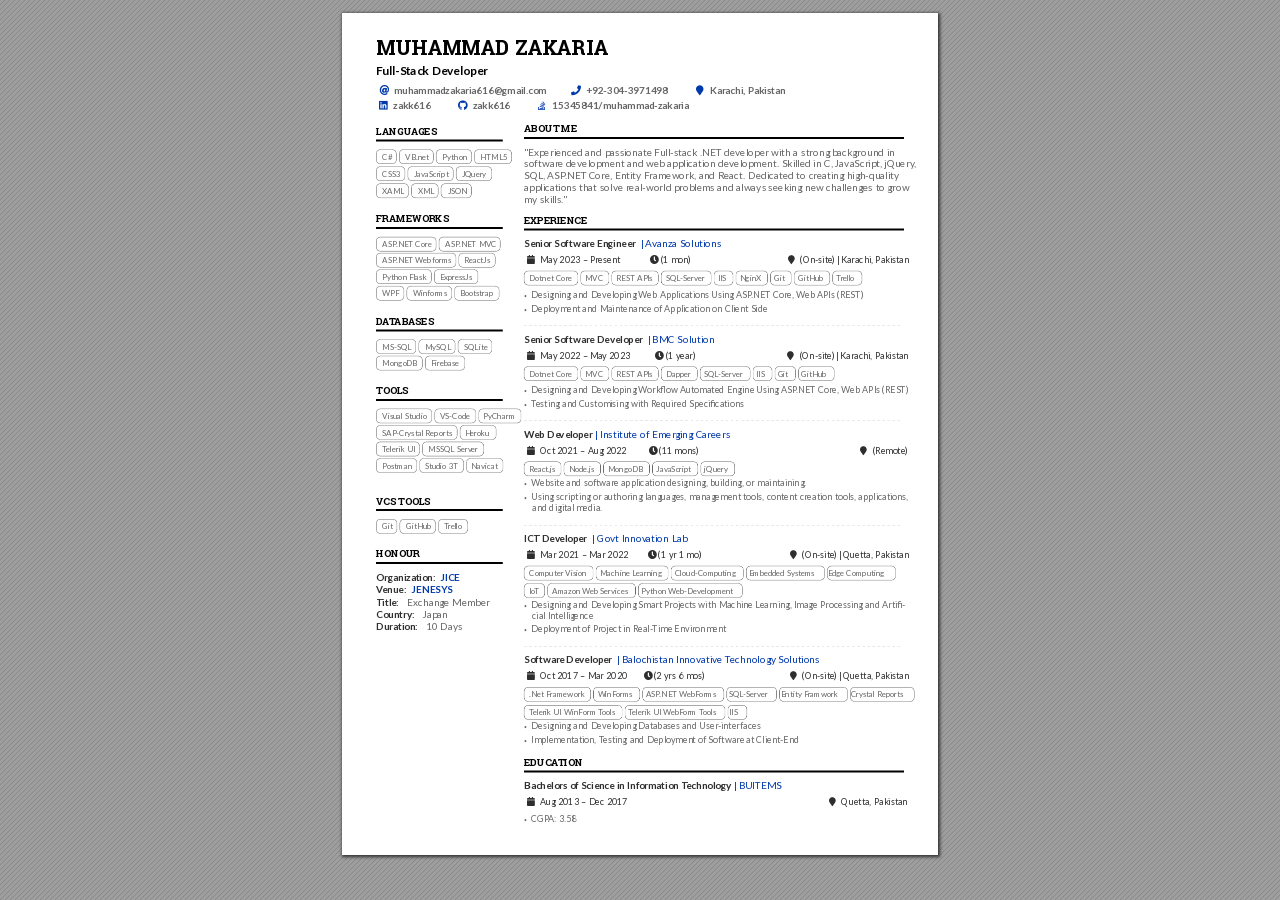
==== commit 35097352: "updated resume" ====
--- a/index.html
+++ b/index.html
@@ -23,8 +23,7 @@
 </div>
 </div>
 <div id="page-container">
-<div id="pf1" class="pf w0 h0" data-page-no="1"><div class="pc pc1 w0 h0"><img class="bi x0 y0 w1 h1" alt="" src="bg1.png"/><div class="t m0 x1 h2 y1 ff1 fs0 fc0 sc0 ls0 ws0">MUHAMMAD<span class="_ _0"> </span>ZAKARIA</div><div class="t m0 x1 h3 y2 ff2 fs1 fc0 sc0 ls0 ws0">F<span class="_ _1"></span>ull-S<span class="_ _1"></span>tack<span class="_ _2"> </span>Dotne<span class="_ _1"></span>t<span class="_ _2"> </span>Dev<span class="_ _1"></span>eloper</div><div class="t m0 x2 h4 y3 ff3 fs2 fc1 sc0 ls0 ws0">@<span class="_ _3"> </span><span class="ff2 fc2">muhammadzakaria616@gmail.com<span class="_ _4"> </span></span><span class="ff4"><span class="_ _3"> </span><span class="ff2 fc2">+92-304-3971498<span class="_ _5"> </span></span>*<span class="_ _6"> </span><span class="ff2 fc2">Karachi,<span class="_ _7"> </span>Pakistan</span></span></div><div class="t m0 x2 h4 y4 ff5 fs2 fc1 sc0 ls0 ws0">ï<span class="_ _8"> </span><span class="ff2 fc2">zakk616<span class="_ _9"> </span></span>§<span class="_ _3"> </span><span class="ff2 fc2">zakk616<span class="_ _5"> </span></span><span class="ff6">j<span class="_ _6"> </span><span class="ff2 fc2">15345841/muhammad-zakaria<span class="_ _9"> </span></span><span class="ff7"><span class="_ _3"> </span><span class="ff2 fc2">izakaria.dev</span></span></span></div><div class="t m0 x3 h5 y5 ff1 fs3 fc0 sc0 ls0 ws0">LANGU<span class="_ _a"></span>A<span class="_ _1"></span>GES</div><div class="t m0 x4 h6 y6 ff8 fs4 fc2 sc0 ls0 ws0">C#<span class="_ _b"> </span>VB.net<span class="_ _b"> </span>Python</div><div class="t m0 x4 h6 y7 ff8 fs4 fc2 sc0 ls0 ws0">HTML5<span class="_ _b"> </span>CSS3<span class="_ _b"> </span>Ja<span class="_ _1"></span>vaScript</div><div class="t m0 x4 h6 y8 ff8 fs4 fc2 sc0 ls0 ws0">JQuery<span class="_ _b"> </span>XAML<span class="_ _b"> </span>XML</div><div class="t m0 x4 h6 y9 ff8 fs4 fc2 sc0 ls0 ws0">JSON</div><div class="t m0 x3 h5 ya ff1 fs3 fc0 sc0 ls0 ws0">FRAMEWORKS</div><div class="t m0 x4 h6 yb ff8 fs4 fc2 sc0 ls0 ws0">Winf<span class="_ _1"></span>orms<span class="_ _b"> </span>WPF<span class="_ _b"> </span>ASP<span class="_ _a"></span>.NET</div><div class="t m0 x4 h6 yc ff8 fs4 fc2 sc0 ls0 ws0">ASP<span class="_ _a"></span>.NET<span class="_ _c"> </span>Cor<span class="_ _1"></span>e<span class="_ _b"> </span>Bootstrap</div><div class="t m0 x3 h5 yd ff1 fs3 fc0 sc0 ls0 ws0">D<span class="_ _1"></span>A<span class="_ _d"></span>T<span class="_ _d"></span>ABASES</div><div class="t m0 x4 h6 ye ff8 fs4 fc2 sc0 ls0 ws0">MS-SQL<span class="_ _b"> </span>MySQL<span class="_ _b"> </span>SQLite</div><div class="t m0 x3 h5 yf ff1 fs3 fc0 sc0 ls0 ws0">TOOLS</div><div class="t m0 x4 h6 y10 ff8 fs4 fc2 sc0 ls0 ws0">Visual<span class="_ _c"> </span>Studio<span class="_ _b"> </span>VS-C<span class="_ _1"></span>ode</div><div class="t m0 x4 h6 y11 ff8 fs4 fc2 sc0 ls0 ws0">SAP<span class="_ _1"></span>-Crystal<span class="_ _c"> </span>Reports<span class="_ _b"> </span>G<span class="_ _1"></span>it</div><div class="t m0 x4 h6 y12 ff8 fs4 fc2 sc0 ls0 ws0">GitHub<span class="_ _b"> </span>H<span class="_ _1"></span>eroku<span class="_ _b"> </span>T<span class="_ _d"></span>elerik<span class="_ _c"> </span>UI</div><div class="t m0 x4 h6 y13 ff8 fs4 fc2 sc0 ls0 ws0">MSSQL<span class="_ _c"> </span>Server<span class="_ _b"> </span>Na<span class="_ _1"></span>vicat</div><div class="t m0 x3 h5 y14 ff1 fs3 fc0 sc0 ls0 ws0">VCS<span class="_ _e"> </span>TOOLS</div><div class="t m0 x4 h6 y15 ff8 fs4 fc2 sc0 ls0 ws0">Git<span class="_ _b"> </span>GitHub<span class="_ _b"> </span>GitLab</div><div class="t m0 x4 h6 y16 ff8 fs4 fc2 sc0 ls0 ws0">T<span class="_ _d"></span>rello</div><div class="t m0 x3 h5 y17 ff1 fs3 fc0 sc0 ls0 ws0">HONOUR</div><div class="t m0 x3 h7 y18 ff2 fs4 fc3 sc0 ls0 ws0">Organization:<span class="_ _6"> </span><span class="fc1">JICE</span></div><div class="t m0 x3 h7 y19 ff2 fs4 fc3 sc0 ls0 ws0">V<span class="_ _a"></span>enue:<span class="_ _0"> </span><span class="fc1">JENES<span class="_ _1"></span>YS</span></div><div class="t m0 x3 h6 y1a ff2 fs4 fc3 sc0 ls0 ws0">Title:<span class="_ _f"> </span><span class="ff8 fc2">Exchang<span class="_ _1"></span>e<span class="_ _10"> </span>Member</span></div><div class="t m0 x3 h6 y1b ff2 fs4 fc3 sc0 ls0 ws0">Country:<span class="_ _f"> </span><span class="ff8 fc2">J<span class="_ _1"></span>apan</span></div><div class="t m0 x3 h6 y1c ff2 fs4 fc3 sc0 ls0 ws0">Duration:<span class="_ _f"> </span><span class="ff8 fc2">10<span class="_ _c"> </span>Da<span class="_ _1"></span>ys</span></div><div class="t m0 x2 h5 y5 ff1 fs3 fc0 sc0 ls0 ws0">ABOUT<span class="_ _e"> </span>ME</div><div class="t m0 x2 h6 y6 ff8 fs4 fc2 sc0 ls0 ws0">I<span class="_ _c"> </span>am<span class="_ _10"> </span>a<span class="_ _c"> </span><span class="ff2">Dotnet<span class="_ _c"> </span>Softwar<span class="_ _1"></span>e<span class="_ _c"> </span>Dev<span class="_ _1"></span>eloper<span class="ff8">,<span class="_ _10"> </span>currently<span class="_ _7"> </span>based<span class="_ _10"> </span>in<span class="_ _c"> </span>Karachi,<span class="_ _10"> </span>Pakistan.</span></span></div><div class="t m0 x2 h6 y1d ff8 fs4 fc2 sc0 ls0 ws0">I’m<span class="_ _c"> </span>intrigued<span class="_ _c"> </span>by<span class="_ _10"> </span>coding,<span class="_ _c"> </span>resear<span class="_ _1"></span>ch,<span class="_ _c"> </span>reading<span class="_ _c"> </span>books,<span class="_ _10"> </span>strategy<span class="_ _1"></span>,<span class="_ _c"> </span>and<span class="_ _c"> </span>gardening.</div><div class="t m0 x2 h6 y1e ff8 fs4 fc2 sc0 ls0 ws0">Seeking<span class="_ _c"> </span>to<span class="_ _c"> </span>be<span class="_ _10"> </span>inspired,<span class="_ _c"> </span>to<span class="_ _c"> </span>envision<span class="_ _10"> </span>the<span class="_ _c"> </span>unlikely<span class="_ _1"></span>,<span class="_ _c"> </span>to<span class="_ _c"> </span>work<span class="_ _10"> </span>hard<span class="_ _7"> </span>for<span class="_ _c"> </span>things<span class="_ _10"> </span>that<span class="_ _c"> </span>are<span class="_ _c"> </span>worth</div><div class="t m0 x2 h6 y1f ff8 fs4 fc2 sc0 ls0 ws0">it,<span class="_ _c"> </span>and<span class="_ _10"> </span>to<span class="_ _c"> </span>be<span class="_ _10"> </span>surrounded<span class="_ _c"> </span>by<span class="_ _c"> </span>those<span class="_ _c"> </span>who<span class="_ _10"> </span>bring<span class="_ _c"> </span>out<span class="_ _10"> </span>the<span class="_ _c"> </span>best<span class="_ _10"> </span>in<span class="_ _10"> </span>me.</div><div class="t m0 x2 h5 y20 ff1 fs3 fc0 sc0 ls0 ws0">EDUCA<span class="_ _d"></span>TION</div><div class="t m0 x2 h8 y21 ff8 fs1 fc3 sc0 ls0 ws0">Bachelors<span class="_ _2"> </span>o<span class="_ _1"></span>f<span class="_ _2"> </span>Science<span class="_ _2"> </span>in<span class="_ _2"> </span>Inf<span class="_ _1"></span>ormation<span class="_ _2"> </span>T<span class="_ _d"></span>echnology<span class="_ _6"> </span><span class="fc1">|<span class="_ _2"> </span>BUITEMS</span></div><div class="t m0 x5 h4 y22 ff3 fs2 fc1 sc0 ls0 ws0">z<span class="_ _8"> </span><span class="ff8 fc3">Aug<span class="_ _7"> </span>2013<span class="_ _c"> </span>–<span class="_ _c"> </span>Dec<span class="_ _7"> </span>2017<span class="_ _11"> </span></span><span class="ff4">*<span class="_ _6"> </span><span class="ff8 fc3">Quetta,<span class="_ _7"> </span>Pakistan</span></span></div><div class="t m0 x2 h6 y23 ff9 fs2 fc2 sc0 ls0 ws0">•<span class="_ _8"> </span><span class="ff8 fs4">CGP<span class="_ _a"></span>A:<span class="_ _10"> </span>3.58</span></div><div class="t m0 x2 h5 y24 ff1 fs3 fc0 sc0 ls0 ws0">EXPERIENCE</div><div class="t m0 x2 h8 y25 ff8 fs1 fc3 sc0 ls0 ws0">Senior<span class="_ _2"> </span>Dotne<span class="_ _1"></span>t<span class="_ _2"> </span>Developer<span class="_ _6"> </span><span class="fc1">|<span class="_ _10"> </span>BMC<span class="_ _2"> </span>Solution</span></div><div class="t m0 x5 h4 y26 ff3 fs2 fc1 sc0 ls0 ws0">z<span class="_ _8"> </span><span class="ff8 fc3">May<span class="_ _7"> </span>2022<span class="_ _c"> </span>–<span class="_ _7"> </span>Present<span class="_ _12"> </span></span><span class="ff4">*<span class="_ _6"> </span><span class="ff8 fc3">Karachi,<span class="_ _7"> </span>Pakistan</span></span></div><div class="t m0 x6 h6 y27 ff8 fs4 fc2 sc0 ls0 ws0">Dotnet<span class="_ _7"> </span>Core<span class="_ _b"> </span>MV<span class="_ _1"></span>C<span class="_ _b"> </span>REST<span class="_ _10"> </span>APIs<span class="_ _b"> </span>Dapper<span class="_ _b"> </span>SQL<span class="_ _a"></span>-Serv<span class="_ _1"></span>er<span class="_ _b"> </span>IIS<span class="_ _b"> </span>Git<span class="_ _b"> </span>GitHub</div><div class="t m0 x2 h6 y28 ff9 fs2 fc2 sc0 ls0 ws0">•<span class="_ _8"> </span><span class="ff8 fs4">Designing<span class="_ _c"> </span>and<span class="_ _c"> </span>Developing<span class="_ _c"> </span>W<span class="_ _1"></span>eb<span class="_ _c"> </span>Projects<span class="_ _7"> </span>Using<span class="_ _c"> </span>ASP<span class="_ _a"></span>.NET<span class="_ _c"> </span>Core,<span class="_ _c"> </span>W<span class="_ _1"></span>eb<span class="_ _c"> </span>APIs<span class="_ _c"> </span>(REST)</span></div><div class="t m0 x2 h6 y29 ff9 fs2 fc2 sc0 ls0 ws0">•<span class="_ _8"> </span><span class="ff8 fs4">Designing<span class="_ _c"> </span>and<span class="_ _c"> </span>Developing<span class="_ _c"> </span>Databases<span class="_ _c"> </span>Using<span class="_ _7"> </span>SQL<span class="_ _1"></span>-Server</span></div><div class="t m0 x2 h6 y2a ff9 fs2 fc2 sc0 ls0 ws0">•<span class="_ _8"> </span><span class="ff8 fs4">T<span class="_ _d"></span>esting<span class="_ _10"> </span>and<span class="_ _c"> </span>Customising<span class="_ _c"> </span>with<span class="_ _10"> </span>Requir<span class="_ _1"></span>ed<span class="_ _c"> </span>Speciﬁcations</span></div><div class="t m0 x2 h6 y2b ff9 fs2 fc2 sc0 ls0 ws0">•<span class="_ _8"> </span><span class="ff8 fs4">Deploymen<span class="_ _1"></span>t<span class="_ _10"> </span>of<span class="_ _c"> </span>Pr<span class="_ _1"></span>oject<span class="_ _10"> </span>in<span class="_ _c"> </span>Real-<span class="_ _a"></span>Time<span class="_ _c"> </span>Environmen<span class="_ _1"></span>t</span></div><div class="t m0 x2 h8 y2c ff8 fs1 fc3 sc0 ls0 ws0">ICT<span class="_ _2"> </span>Dev<span class="_ _1"></span>eloper<span class="_ _6"> </span><span class="fc1">|<span class="_ _2"> </span>Govt<span class="_ _2"> </span>Inno<span class="_ _1"></span>vation<span class="_ _10"> </span>Lab</span></div><div class="t m0 x5 h4 y2d ff3 fs2 fc1 sc0 ls0 ws0">z<span class="_ _8"> </span><span class="ff8 fc3">Mar<span class="_ _7"> </span>2021<span class="_ _c"> </span>–<span class="_ _c"> </span>Mar<span class="_ _7"> </span>2022<span class="_ _13"> </span></span><span class="ff4">*<span class="_ _6"> </span><span class="ff8 fc3">Quetta,<span class="_ _7"> </span>Pakistan</span></span></div><div class="t m0 x6 h6 y2e ff8 fs4 fc2 sc0 ls0 ws0">Computer<span class="_ _c"> </span>Vision<span class="_ _b"> </span>Machine<span class="_ _c"> </span>L<span class="_ _1"></span>earning<span class="_ _b"> </span>Cloud-Computing<span class="_ _b"> </span>Embedded<span class="_ _c"> </span>S<span class="_ _1"></span>ystems</div><div class="t m0 x6 h6 y2f ff8 fs4 fc2 sc0 ls0 ws0">Edg<span class="_ _1"></span>e<span class="_ _10"> </span>Computing<span class="_ _b"> </span>Io<span class="_ _d"></span>T<span class="_ _b"> </span>Amazon<span class="_ _7"> </span>W<span class="_ _1"></span>eb<span class="_ _c"> </span>Services<span class="_ _b"> </span>Python<span class="_ _c"> </span>W<span class="_ _1"></span>eb-Developmen<span class="_ _1"></span>t</div><div class="t m0 x2 h6 y30 ff9 fs2 fc2 sc0 ls0 ws0">•<span class="_ _8"> </span><span class="ff8 fs4">R<span class="_ _1"></span>esearch<span class="_ _c"> </span>and<span class="_ _c"> </span>Analysis<span class="_ _c"> </span>of<span class="_ _10"> </span>Pr<span class="_ _1"></span>oblems<span class="_ _10"> </span>and<span class="_ _c"> </span>Developing<span class="_ _c"> </span>Smart<span class="_ _c"> </span>Solutions</span></div><div class="t m0 x2 h6 y31 ff9 fs2 fc2 sc0 ls0 ws0">•<span class="_ _8"> </span><span class="ff8 fs4">Designing<span class="_ _c"> </span>and<span class="_ _c"> </span>Developing<span class="_ _c"> </span>Smart<span class="_ _c"> </span>Projects<span class="_ _c"> </span>with<span class="_ _c"> </span>Machine<span class="_ _c"> </span>Learning,<span class="_ _7"> </span>Image<span class="_ _c"> </span>Processing</span></div><div class="t m0 x7 h6 y32 ff8 fs4 fc2 sc0 ls0 ws0">and<span class="_ _c"> </span>Artiﬁcial<span class="_ _10"> </span>Intelligenc<span class="_ _1"></span>e</div><div class="t m0 x2 h6 y33 ff9 fs2 fc2 sc0 ls0 ws0">•<span class="_ _8"> </span><span class="ff8 fs4">T<span class="_ _d"></span>esting<span class="_ _10"> </span>and<span class="_ _c"> </span>Customising<span class="_ _c"> </span>with<span class="_ _10"> </span>Requir<span class="_ _1"></span>ed<span class="_ _c"> </span>Speciﬁcations</span></div><div class="t m0 x2 h6 y34 ff9 fs2 fc2 sc0 ls0 ws0">•<span class="_ _8"> </span><span class="ff8 fs4">Deploymen<span class="_ _1"></span>t<span class="_ _10"> </span>of<span class="_ _c"> </span>Pr<span class="_ _1"></span>oject<span class="_ _10"> </span>in<span class="_ _c"> </span>Real-<span class="_ _a"></span>Time<span class="_ _c"> </span>Environmen<span class="_ _1"></span>t</span></div><div class="t m0 x2 h8 y35 ff8 fs1 fc3 sc0 ls0 ws0">Softwar<span class="_ _1"></span>e<span class="_ _2"> </span>De<span class="_ _1"></span>veloper<span class="_ _6"> </span><span class="fc1">|<span class="_ _2"> </span>Balochistan<span class="_ _2"> </span>Inno<span class="_ _1"></span>vativ<span class="_ _1"></span>e<span class="_ _2"> </span>T<span class="_ _d"></span>echnology<span class="_ _2"> </span>Solutions</span></div><div class="t m0 x5 h4 y36 ff3 fs2 fc1 sc0 ls0 ws0">z<span class="_ _8"> </span><span class="ff8 fc3">Oct<span class="_ _7"> </span>2017<span class="_ _c"> </span>–<span class="_ _c"> </span>Mar<span class="_ _7"> </span>2020<span class="_ _14"> </span></span><span class="ff4">*<span class="_ _6"> </span><span class="ff8 fc3">Quetta,<span class="_ _7"> </span>Pakistan</span></span></div><div class="t m0 x6 h6 y37 ff8 fs4 fc2 sc0 ls0 ws0">.Net<span class="_ _c"> </span>F<span class="_ _1"></span>ramework<span class="_ _b"> </span>W<span class="_ _1"></span>inF<span class="_ _1"></span>orms<span class="_ _b"> </span>ASP<span class="_ _a"></span>.NET<span class="_ _c"> </span>W<span class="_ _1"></span>eb<span class="_ _1"></span>F<span class="_ _1"></span>orms<span class="_ _b"> </span>SQL<span class="_ _1"></span>-Serv<span class="_ _1"></span>er<span class="_ _b"> </span>Entity<span class="_ _c"> </span>F<span class="_ _1"></span>ramwork</div><div class="t m0 x6 h6 y38 ff8 fs4 fc2 sc0 ls0 ws0">Crystal<span class="_ _c"> </span>R<span class="_ _1"></span>eports<span class="_ _b"> </span>T<span class="_ _a"></span>elerik<span class="_ _7"> </span>UI<span class="_ _10"> </span>WinF<span class="_ _1"></span>orm<span class="_ _c"> </span>T<span class="_ _d"></span>ools<span class="_ _b"> </span>T<span class="_ _a"></span>elerik<span class="_ _c"> </span>UI<span class="_ _c"> </span>W<span class="_ _1"></span>ebF<span class="_ _1"></span>orm<span class="_ _c"> </span>T<span class="_ _d"></span>ools<span class="_ _b"> </span>IIS</div><div class="t m0 x2 h6 y39 ff9 fs2 fc2 sc0 ls0 ws0">•<span class="_ _8"> </span><span class="ff8 fs4">R<span class="_ _1"></span>equirement<span class="_ _c"> </span>Gathering<span class="_ _c"> </span>from<span class="_ _c"> </span>Clients<span class="_ _c"> </span>and<span class="_ _c"> </span>Analysis</span></div><div class="t m0 x2 h6 y3a ff9 fs2 fc2 sc0 ls0 ws0">•<span class="_ _8"> </span><span class="ff8 fs4">Designing<span class="_ _c"> </span>and<span class="_ _c"> </span>Developing<span class="_ _c"> </span>Databases<span class="_ _c"> </span>and<span class="_ _c"> </span>User<span class="_ _1"></span>-interfaces</span></div><div class="t m0 x2 h6 y3b ff9 fs2 fc2 sc0 ls0 ws0">•<span class="_ _8"> </span><span class="ff8 fs4">Implementation,<span class="_ _7"> </span>T<span class="_ _a"></span>esting<span class="_ _c"> </span>and<span class="_ _c"> </span>Deployment<span class="_ _c"> </span>of<span class="_ _c"> </span>Softwar<span class="_ _1"></span>e<span class="_ _c"> </span>at<span class="_ _10"> </span>Client-End</span></div><a class="l" href="mailto:muhammadzakaria616@gmail.com"><div class="d m1" style="border-style:none;position:absolute;left:194.833000px;bottom:733.707000px;width:142.684000px;height:11.311000px;background-color:rgba(255,255,255,0.000001);"></div></a><a class="l" href="tel:+92-304-3971498"><div class="d m1" style="border-style:none;position:absolute;left:369.085000px;bottom:734.193000px;width:78.467000px;height:10.964000px;background-color:rgba(255,255,255,0.000001);"></div></a><a class="l" href="https://linkedin.com/in/zakk616"><div class="d m1" style="border-style:none;position:absolute;left:194.833000px;bottom:720.806000px;width:38.028000px;height:9.816000px;background-color:rgba(255,255,255,0.000001);"></div></a><a class="l" href="https://github.com/zakk616"><div class="d m1" style="border-style:none;position:absolute;left:266.609000px;bottom:720.586000px;width:38.028000px;height:10.412000px;background-color:rgba(255,255,255,0.000001);"></div></a><a class="l" href="https://stackoverflow.com/users/15345841/muhammad-zakaria"><div class="d m1" style="border-style:none;position:absolute;left:338.385000px;bottom:720.806000px;width:128.005000px;height:9.820000px;background-color:rgba(255,255,255,0.000001);"></div></a><a class="l" href="https://izakaria.dev"><div class="d m1" style="border-style:none;position:absolute;left:500.138000px;bottom:720.389000px;width:51.258000px;height:10.672000px;background-color:rgba(255,255,255,0.000001);"></div></a><a class="l" href="https://www.jice.org/en/"><div class="d m1" style="border-style:none;position:absolute;left:98.620000px;bottom:159.837000px;width:21.544000px;height:11.285000px;background-color:rgba(255,255,255,0.000001);"></div></a><a class="l" href="https://jaif.asean.org/jaif-component/jenesys-programme/"><div class="d m1" style="border-style:none;position:absolute;left:69.390000px;bottom:149.588000px;width:42.366000px;height:9.315000px;background-color:rgba(255,255,255,0.000001);"></div></a><a class="l" href="https://www.buitms.edu.pk/"><div class="d m1" style="border-style:none;position:absolute;left:440.355000px;bottom:548.772000px;width:53.412000px;height:13.287000px;background-color:rgba(255,255,255,0.000001);"></div></a><a class="l" href="https://bmcsolution.com/"><div class="d m1" style="border-style:none;position:absolute;left:323.655000px;bottom:455.951000px;width:75.188000px;height:13.212000px;background-color:rgba(255,255,255,0.000001);"></div></a><a class="l" href="https://giluob.xyz/"><div class="d m1" style="border-style:none;position:absolute;left:268.363000px;bottom:314.327000px;width:108.333000px;height:13.212000px;background-color:rgba(255,255,255,0.000001);"></div></a><a class="l" href="https://bitsol.com.pk/"><div class="d m1" style="border-style:none;position:absolute;left:297.222000px;bottom:143.483000px;width:234.443000px;height:13.287000px;background-color:rgba(255,255,255,0.000001);"></div></a></div><div class="pi" data-data='{"ctm":[1.000000,0.000000,0.000000,1.000000,0.000000,0.000000]}'></div></div>
-<div id="pf2" class="pf w0 h0" data-page-no="2"><div class="pc pc2 w0 h0"><img class="bi x0 y0 w1 h1" alt="" src="bg2.png"/><div class="t m0 x2 h5 y3c ff1 fs3 fc0 sc0 ls0 ws0">PROJECT<span class="_ _1"></span>S</div><div class="t m0 x2 h9 y3d ff8 fs1 fc3 sc0 ls0 ws0">BITS<span class="_ _2"> </span>W<span class="_ _a"></span>ebsite<span class="_ _15"> </span><span class="fc1">|<span class="_ _0"> </span><span class="ff7"></span></span></div><div class="t m0 x5 h4 y3e ff3 fs2 fc1 sc0 ls0 ws0">z<span class="_ _8"> </span><span class="ff8 fc3">Company<span class="_ _7"> </span>W<span class="_ _1"></span>ebsite</span></div><div class="t m0 x2 h6 y3f ff9 fs2 fc2 sc0 ls0 ws0">•<span class="_ _8"> </span><span class="ff8 fs4">Company<span class="_ _7"> </span>Intro,<span class="_ _c"> </span>Services,<span class="_ _c"> </span>Portf<span class="_ _1"></span>olio,<span class="_ _c"> </span>T<span class="_ _a"></span>eam<span class="_ _c"> </span>Members,<span class="_ _7"> </span>Contact<span class="_ _c"> </span>Info</span></div><div class="t m0 x2 h9 y40 ff8 fs1 fc3 sc0 ls0 ws0">P<span class="_ _1"></span>ortfolio<span class="_ _2"> </span>W<span class="_ _a"></span>ebsite<span class="_ _15"> </span><span class="fc1">|<span class="_ _0"> </span><span class="ff7"></span></span></div><div class="t m0 x5 h4 y41 ff3 fs2 fc1 sc0 ls0 ws0">z<span class="_ _8"> </span><span class="ff8 fc3">Personal<span class="_ _7"> </span>Portf<span class="_ _1"></span>olio<span class="_ _c"> </span>W<span class="_ _1"></span>ebsite</span></div><div class="t m0 x2 h6 y42 ff9 fs2 fc2 sc0 ls0 ws0">•<span class="_ _8"> </span><span class="ff8 fs4">P<span class="_ _1"></span>ersonal<span class="_ _10"> </span>P<span class="_ _1"></span>ortfolio,<span class="_ _c"> </span>Resume<span class="_ _c"> </span>Section,<span class="_ _c"> </span>Skill<span class="_ _c"> </span>Section,<span class="_ _10"> </span>Pr<span class="_ _1"></span>oject<span class="_ _10"> </span>Section,<span class="_ _c"> </span>Contact<span class="_ _c"> </span>Info</span></div><div class="t m0 x2 h9 y43 ff8 fs1 fc3 sc0 ls0 ws0">Ur<span class="_ _1"></span>du<span class="_ _2"> </span>Ac<span class="_ _1"></span>counts<span class="_ _2"> </span>Manag<span class="_ _1"></span>ement<span class="_ _2"> </span>Softwar<span class="_ _1"></span>e<span class="_ _6"> </span><span class="fc1">|<span class="_ _6"> </span><span class="ff3">ø<span class="_ _16"> </span></span>|<span class="_ _0"> </span><span class="ff7"></span></span></div><div class="t m0 x5 h4 y44 ff3 fs2 fc1 sc0 ls0 ws0">z<span class="_ _8"> </span><span class="ff8 fc3">Desktop<span class="_ _7"> </span>Software</span></div><div class="t m0 x2 h6 y45 ff9 fs2 fc2 sc0 ls0 ws0">•<span class="_ _8"> </span><span class="ff8 fs4">Purchase,<span class="_ _7"> </span>Sale,<span class="_ _10"> </span>Billing,<span class="_ _c"> </span>Inv<span class="_ _1"></span>entory<span class="_ _1"></span>,<span class="_ _10"> </span>Expense<span class="_ _c"> </span>Accounts,<span class="_ _7"> </span>Bank<span class="_ _10"> </span>Acc<span class="_ _1"></span>ounts,<span class="_ _c"> </span>Backup<span class="_ _10"> </span>S<span class="_ _1"></span>ystem</span></div><div class="t m0 x2 h9 y46 ff8 fs1 fc3 sc0 ls0 ws0">Instalment<span class="_ _10"> </span>Management<span class="_ _10"> </span>Software<span class="_ _7"> </span><span class="fc1">|<span class="_ _6"> </span><span class="ff3">ø</span></span></div><div class="t m0 x5 h4 y47 ff3 fs2 fc1 sc0 ls0 ws0">z<span class="_ _8"> </span><span class="ff8 fc3">Desktop<span class="_ _7"> </span>Software</span></div><div class="t m0 x2 h6 y48 ff9 fs2 fc2 sc0 ls0 ws0">•<span class="_ _8"> </span><span class="ff8 fs4">Purchase,<span class="_ _7"> </span>Sale,<span class="_ _10"> </span>Stock,<span class="_ _7"> </span>Invoicing,<span class="_ _c"> </span>SMS<span class="_ _c"> </span>Notiﬁcations,<span class="_ _c"> </span>Pr<span class="_ _1"></span>oﬁt<span class="_ _c"> </span>Loss,<span class="_ _c"> </span>Backup/R<span class="_ _1"></span>estor<span class="_ _1"></span>e</span></div><div class="t m0 x2 h9 y49 ff8 fs1 fc3 sc0 ls0 ws0">Laboratory<span class="_ _10"> </span>Reporting<span class="_ _10"> </span>Softwar<span class="_ _1"></span>e<span class="_ _6"> </span><span class="fc1">|<span class="_ _6"> </span><span class="ff3">ø</span></span></div><div class="t m0 x5 h4 y4a ff3 fs2 fc1 sc0 ls0 ws0">z<span class="_ _8"> </span><span class="ff8 fc3">Desktop<span class="_ _7"> </span>Software</span></div><div class="t m0 x2 h6 y4b ff9 fs2 fc2 sc0 ls0 ws0">•<span class="_ _8"> </span><span class="ff8 fs4">R<span class="_ _1"></span>eceipting,<span class="_ _c"> </span>Report<span class="_ _7"> </span>Composing,<span class="_ _10"> </span>Patien<span class="_ _1"></span>t<span class="_ _10"> </span>R<span class="_ _1"></span>ecord,<span class="_ _c"> </span>Expense<span class="_ _c"> </span>Accoun<span class="_ _1"></span>ts,<span class="_ _10"> </span>Backup/R<span class="_ _1"></span>estor<span class="_ _1"></span>e</span></div><div class="t m0 x2 h9 y4c ff8 fs1 fc3 sc0 ls0 ws0">Smart<span class="_ _2"> </span>Garbag<span class="_ _1"></span>e<span class="_ _2"> </span>Reporting<span class="_ _10"> </span>Sy<span class="_ _1"></span>stem<span class="_ _15"> </span><span class="fc1">|<span class="_ _0"> </span><span class="ff7"></span></span></div><div class="t m0 x5 h4 y4d ff3 fs2 fc1 sc0 ls0 ws0">z<span class="_ _8"> </span><span class="ff8 fc3">W<span class="_ _1"></span>eb-Based<span class="_ _7"> </span>Software<span class="_ _7"> </span>|<span class="_ _7"> </span>Artiﬁcial<span class="_ _c"> </span>Intelligenc<span class="_ _1"></span>e</span></div><div class="t m0 x2 h6 y4e ff9 fs2 fc2 sc0 ls0 ws0">•<span class="_ _8"> </span><span class="ff8 fs4">Raspberry<span class="_ _c"> </span>Pi,<span class="_ _c"> </span>IP-Camera,<span class="_ _c"> </span>Image<span class="_ _c"> </span>Capturing<span class="_ _c"> </span>and<span class="_ _10"> </span>Pr<span class="_ _1"></span>ocessing,<span class="_ _c"> </span>Prediction<span class="_ _c"> </span>using<span class="_ _c"> </span>AI,<span class="_ _10"> </span>A<span class="_ _1"></span>WS</span></div><div class="t m0 x7 h6 y4f ff8 fs4 fc2 sc0 ls0 ws0">Cloud<span class="_ _c"> </span>Computing,<span class="_ _c"> </span>Reporting<span class="_ _c"> </span>on<span class="_ _c"> </span>Dashboard,<span class="_ _c"> </span>Generating<span class="_ _c"> </span>S<span class="_ _1"></span>tatistical<span class="_ _10"> </span>Graphs</div><div class="t m0 x2 h9 y50 ff8 fs1 fc3 sc0 ls0 ws0">Smart<span class="_ _2"> </span>Shoo<span class="_ _1"></span>ting<span class="_ _2"> </span>Range<span class="_ _15"> </span><span class="fc1">|<span class="_ _0"> </span><span class="ff7"></span></span></div><div class="t m0 x5 h4 y51 ff3 fs2 fc1 sc0 ls0 ws0">z<span class="_ _8"> </span><span class="ff8 fc3">W<span class="_ _1"></span>eb-Based<span class="_ _7"> </span>Software<span class="_ _7"> </span>|<span class="_ _7"> </span>Artiﬁcial<span class="_ _c"> </span>Intelligenc<span class="_ _1"></span>e<span class="_ _c"> </span>|<span class="_ _7"> </span>Image<span class="_ _c"> </span>Pr<span class="_ _1"></span>ocessing</span></div><div class="t m0 x2 h6 y52 ff9 fs2 fc2 sc0 ls0 ws0">•<span class="_ _8"> </span><span class="ff8 fs4">Dataset<span class="_ _7"> </span>Collection<span class="_ _10"> </span>using<span class="_ _c"> </span>W<span class="_ _1"></span>eb-Scraping,<span class="_ _c"> </span>Dataset<span class="_ _c"> </span>annotation<span class="_ _c"> </span>and<span class="_ _c"> </span>Augmentation,</span></div><div class="t m0 x7 h6 y53 ff8 fs4 fc2 sc0 ls0 ws0">T<span class="_ _d"></span>raining<span class="_ _10"> </span>Machine<span class="_ _c"> </span>L<span class="_ _1"></span>earning<span class="_ _10"> </span>Models,<span class="_ _c"> </span>Pr<span class="_ _1"></span>oducing<span class="_ _10"> </span>Shooting<span class="_ _c"> </span>Range<span class="_ _7"> </span>Results<span class="_ _c"> </span>using<span class="_ _c"> </span>Model,</div><div class="t m0 x7 h6 y54 ff8 fs4 fc2 sc0 ls0 ws0">Storing<span class="_ _7"> </span>Produced<span class="_ _7"> </span>Results.</div><div class="t m0 x2 h5 y55 ff1 fs3 fc0 sc0 ls0 ws0">CER<span class="_ _1"></span>TIFICA<span class="_ _d"></span>TIONS</div><div class="t m0 x2 h8 y56 ff8 fs1 fc3 sc0 ls0 ws0">Micr<span class="_ _1"></span>osoft<span class="_ _2"> </span>Oﬃce<span class="_ _10"> </span>Specialist<span class="_ _6"> </span><span class="fc1">|<span class="_ _2"> </span>(Oﬃc<span class="_ _1"></span>e<span class="_ _2"> </span>W<span class="_ _1"></span>or<span class="_ _1"></span>d<span class="_ _2"> </span>2016)</span></div><div class="t m0 x2 h6 y57 ff9 fs2 fc2 sc0 ls0 ws0">•<span class="_ _8"> </span><span class="ff8 fs4">Cor<span class="_ _1"></span>e<span class="_ _10"> </span>Document<span class="_ _c"> </span>Crea<span class="_ _1"></span>tion,<span class="_ _10"> </span>Collaboration<span class="_ _7"> </span>and<span class="_ _10"> </span>Communication</span></div><div class="t m0 x2 h6 y58 ff9 fs2 fc2 sc0 ls0 ws0">•<span class="_ _8"> </span><span class="ff8 fs4">verify<span class="_ _1"></span>.certiport.com<span class="_ _17"> </span>wxmP<span class="_ _1"></span>-22Xs</span></div><div class="t m0 x2 h8 y59 ff8 fs1 fc3 sc0 ls0 ws0">Micr<span class="_ _1"></span>osoft<span class="_ _2"> </span>Oﬃce<span class="_ _10"> </span>Specialist<span class="_ _6"> </span><span class="fc1">|<span class="_ _2"> </span>(Oﬃc<span class="_ _1"></span>e<span class="_ _2"> </span>Po<span class="_ _1"></span>werP<span class="_ _1"></span>oint<span class="_ _2"> </span>2016)</span></div><div class="t m0 x2 h6 y5a ff9 fs2 fc2 sc0 ls0 ws0">•<span class="_ _8"> </span><span class="ff8 fs4">Cor<span class="_ _1"></span>e<span class="_ _10"> </span>Pr<span class="_ _1"></span>esentation<span class="_ _c"> </span>Design<span class="_ _c"> </span>and<span class="_ _10"> </span>Delivery<span class="_ _c"> </span>Skills</span></div><div class="t m0 x2 h6 y5b ff9 fs2 fc2 sc0 ls0 ws0">•<span class="_ _8"> </span><span class="ff8 fs4">verify<span class="_ _1"></span>.certiport.com<span class="_ _17"> </span>7PXa-u<span class="_ _1"></span>Swx</span></div><a class="l" href="https://bitsol.com.pk/"><div class="d m1" style="border-style:none;position:absolute;left:263.479000px;bottom:771.417000px;width:25.981000px;height:14.369000px;background-color:rgba(255,255,255,0.000001);"></div></a><a class="l" href="https://www.izakaria.dev/"><div class="d m1" style="border-style:none;position:absolute;left:284.413000px;bottom:700.682000px;width:25.980000px;height:14.369000px;background-color:rgba(255,255,255,0.000001);"></div></a><a class="l" href="https://www.izakaria.dev/2021/09/11/elementor-302/"><div class="d m1" style="border-style:none;position:absolute;left:416.577000px;bottom:629.873000px;width:25.980000px;height:14.599000px;background-color:rgba(255,255,255,0.000001);"></div></a><a class="l" href="http://monitrash.herokuapp.com/"><div class="d m1" style="border-style:none;position:absolute;left:365.612000px;bottom:417.669000px;width:25.980000px;height:14.443000px;background-color:rgba(255,255,255,0.000001);"></div></a><a class="l" href="http://shooting-range-project.herokuapp.com/about"><div class="d m1" style="border-style:none;position:absolute;left:308.389000px;bottom:334.979000px;width:25.980000px;height:14.444000px;background-color:rgba(255,255,255,0.000001);"></div></a><a class="l" href="https://www.certiport.com/portal/pages/credentialverification.aspx"><div class="d m1" style="border-style:none;position:absolute;left:190.957000px;bottom:178.050000px;width:87.711000px;height:10.895000px;background-color:rgba(255,255,255,0.000001);"></div></a><a class="l" href="https://www.certiport.com/portal/pages/credentialverification.aspx"><div class="d m1" style="border-style:none;position:absolute;left:190.957000px;bottom:104.327000px;width:87.711000px;height:10.894000px;background-color:rgba(255,255,255,0.000001);"></div></a></div><div class="pi" data-data='{"ctm":[1.000000,0.000000,0.000000,1.000000,0.000000,0.000000]}'></div></div>
+<div id="pf1" class="pf w0 h0" data-page-no="1"><div class="pc pc1 w0 h0"><img class="bi x0 y0 w1 h1" alt="" src="bg1.png"/><div class="t m0 x1 h2 y1 ff1 fs0 fc0 sc0 ls0 ws0">MUHAMMAD<span class="_ _0"> </span>ZAKARIA</div><div class="t m0 x1 h3 y2 ff2 fs1 fc0 sc0 ls0 ws0">F<span class="_ _1"></span>ull-S<span class="_ _1"></span>tack<span class="_ _2"> </span>Dev<span class="_ _1"></span>eloper</div><div class="t m0 x2 h4 y3 ff3 fs2 fc1 sc0 ls0 ws0">@<span class="_ _0"> </span><span class="ff2 fc2">muhammadzakaria616@gmail.com<span class="_ _3"> </span></span><span class="ff4"><span class="_ _0"> </span><span class="ff2 fc2">+92-304-3971498<span class="_ _4"> </span></span>*<span class="_ _5"> </span><span class="ff2 fc2">Karachi,<span class="_ _6"> </span>Pakistan</span></span></div><div class="t m0 x2 h5 y4 ff5 fs2 fc1 sc0 ls0 ws0">ï<span class="_ _7"> </span><span class="ff2 fc2">zakk616<span class="_ _8"> </span></span>§<span class="_ _0"> </span><span class="ff2 fc2">zakk616<span class="_ _4"> </span></span><span class="ff6">j<span class="_ _5"> </span><span class="ff2 fc2">15345841/muhammad-zakaria</span></span></div><div class="t m0 x1 h6 y5 ff1 fs2 fc0 sc0 ls0 ws0">LANGU<span class="_ _1"></span>A<span class="_ _1"></span>GES</div><div class="t m0 x3 h7 y6 ff7 fs3 fc2 sc0 ls0 ws0">C#<span class="_ _9"> </span>VB.net<span class="_ _9"> </span>Python<span class="_ _9"> </span>HTML5</div><div class="t m0 x3 h7 y7 ff7 fs3 fc2 sc0 ls0 ws0">CSS3<span class="_ _9"> </span>Jav<span class="_ _1"></span>aScript<span class="_ _9"> </span>JQuery</div><div class="t m0 x3 h7 y8 ff7 fs3 fc2 sc0 ls0 ws0">XAML<span class="_ _9"> </span>XML<span class="_ _9"> </span>JSON</div><div class="t m0 x1 h6 y9 ff1 fs2 fc0 sc0 ls0 ws0">FRAMEWORKS</div><div class="t m0 x3 h7 ya ff7 fs3 fc2 sc0 ls0 ws0">ASP<span class="_ _a"></span>.NET<span class="_ _b"> </span>Core<span class="_ _9"> </span>ASP<span class="_ _a"></span>.NET<span class="_ _b"> </span>MV<span class="_ _1"></span>C</div><div class="t m0 x3 h7 yb ff7 fs3 fc2 sc0 ls0 ws0">ASP<span class="_ _a"></span>.NET<span class="_ _b"> </span>W<span class="_ _1"></span>ebforms<span class="_ _9"> </span>R<span class="_ _1"></span>eactJs</div><div class="t m0 x3 h7 yc ff7 fs3 fc2 sc0 ls0 ws0">Python<span class="_ _b"> </span>Flask<span class="_ _9"> </span>Express<span class="_ _1"></span>Js</div><div class="t m0 x3 h7 yd ff7 fs3 fc2 sc0 ls0 ws0">WPF<span class="_ _9"> </span>Winforms<span class="_ _9"> </span>B<span class="_ _1"></span>ootstrap</div><div class="t m0 x1 h6 ye ff1 fs2 fc0 sc0 ls0 ws0">D<span class="_ _1"></span>A<span class="_ _a"></span>T<span class="_ _a"></span>ABASES</div><div class="t m0 x3 h7 yf ff7 fs3 fc2 sc0 ls0 ws0">MS-SQL<span class="_ _9"> </span>MySQL<span class="_ _9"> </span>SQLite</div><div class="t m0 x3 h7 y10 ff7 fs3 fc2 sc0 ls0 ws0">Mongo<span class="_ _1"></span>DB<span class="_ _9"> </span>Firebase</div><div class="t m0 x1 h6 y11 ff1 fs2 fc0 sc0 ls0 ws0">TOOLS</div><div class="t m0 x3 h7 y12 ff7 fs3 fc2 sc0 ls0 ws0">Visual<span class="_ _b"> </span>Studio<span class="_ _9"> </span>V<span class="_ _1"></span>S-Code<span class="_ _9"> </span>PyCharm</div><div class="t m0 x3 h7 y13 ff7 fs3 fc2 sc0 ls0 ws0">SAP<span class="_ _1"></span>-Crystal<span class="_ _b"> </span>Reports<span class="_ _9"> </span>H<span class="_ _1"></span>eroku</div><div class="t m0 x3 h7 y14 ff7 fs3 fc2 sc0 ls0 ws0">T<span class="_ _a"></span>elerik<span class="_ _b"> </span>UI<span class="_ _9"> </span>MSSQL<span class="_ _b"> </span>Serv<span class="_ _1"></span>er</div><div class="t m0 x3 h7 y15 ff7 fs3 fc2 sc0 ls0 ws0">Postman<span class="_ _9"> </span>S<span class="_ _1"></span>tudio<span class="_ _b"> </span>3T<span class="_ _9"> </span>Navicat</div><div class="t m0 x1 h6 y16 ff1 fs2 fc0 sc0 ls0 ws0">VCS<span class="_ _6"> </span>TOOLS</div><div class="t m0 x3 h7 y17 ff7 fs3 fc2 sc0 ls0 ws0">Git<span class="_ _9"> </span>GitHub<span class="_ _9"> </span>T<span class="_ _a"></span>r<span class="_ _1"></span>ello</div><div class="t m0 x1 h6 y18 ff1 fs2 fc0 sc0 ls0 ws0">HONOUR</div><div class="t m0 x1 h8 y19 ff2 fs2 fc3 sc0 ls0 ws0">Organization:<span class="_ _7"> </span><span class="fc1">JICE</span></div><div class="t m0 x1 h8 y1a ff2 fs2 fc3 sc0 ls0 ws0">V<span class="_ _a"></span>enue:<span class="_ _c"> </span><span class="fc1">JENESY<span class="_ _1"></span>S</span></div><div class="t m0 x1 h9 y1b ff2 fs2 fc3 sc0 ls0 ws0">Title:<span class="_ _d"> </span><span class="ff7 fc2">Exchang<span class="_ _1"></span>e<span class="_ _e"> </span>Member</span></div><div class="t m0 x1 h9 y1c ff2 fs2 fc3 sc0 ls0 ws0">Country:<span class="_ _d"> </span><span class="ff7 fc2">J<span class="_ _1"></span>apan</span></div><div class="t m0 x1 h9 y1d ff2 fs2 fc3 sc0 ls0 ws0">Duration:<span class="_ _d"> </span><span class="ff7 fc2">10<span class="_ _6"> </span>Day<span class="_ _1"></span>s</span></div><div class="t m0 x4 h6 y1e ff1 fs2 fc0 sc0 ls0 ws0">ABOUT<span class="_ _6"> </span>ME</div><div class="t m0 x4 h9 y1f ff7 fs2 fc2 sc0 ls0 ws0">&quot;Experienced<span class="_ _6"> </span>and<span class="_ _e"> </span>passionate<span class="_ _6"> </span>F<span class="_ _1"></span>ull-stack<span class="_ _e"> </span>.NET<span class="_ _6"> </span>developer<span class="_ _6"> </span>with<span class="_ _e"> </span>a<span class="_ _e"> </span>strong<span class="_ _6"> </span>background<span class="_ _6"> </span>in</div><div class="t m0 x4 h9 y20 ff7 fs2 fc2 sc0 ls0 ws0">softwar<span class="_ _1"></span>e<span class="_ _6"> </span>development<span class="_ _6"> </span>and<span class="_ _e"> </span>web<span class="_ _6"> </span>application<span class="_ _e"> </span>dev<span class="_ _1"></span>elopment.<span class="_ _2"> </span>Skilled<span class="_ _6"> </span>in<span class="_ _e"> </span>C,<span class="_ _6"> </span>Java<span class="_ _1"></span>Script,<span class="_ _6"> </span>jQuery<span class="_ _1"></span>,</div><div class="t m0 x4 h9 y21 ff7 fs2 fc2 sc0 ls0 ws0">SQL,<span class="_ _6"> </span>ASP<span class="_ _a"></span>.NET<span class="_ _6"> </span>Core,<span class="_ _6"> </span>Entity<span class="_ _6"> </span>F<span class="_ _1"></span>ramework,<span class="_ _6"> </span>and<span class="_ _e"> </span>R<span class="_ _1"></span>eact.<span class="_ _2"> </span>Dedicated<span class="_ _6"> </span>to<span class="_ _e"> </span>cr<span class="_ _1"></span>eating<span class="_ _e"> </span>high-quality</div><div class="t m0 x4 h9 y22 ff7 fs2 fc2 sc0 ls0 ws0">applications<span class="_ _6"> </span>that<span class="_ _e"> </span>solve<span class="_ _6"> </span>real-world<span class="_ _6"> </span>problems<span class="_ _6"> </span>and<span class="_ _6"> </span>always<span class="_ _6"> </span>seeking<span class="_ _e"> </span>new<span class="_ _6"> </span>challenges<span class="_ _e"> </span>to<span class="_ _6"> </span>grow</div><div class="t m0 x4 h9 y23 ff7 fs2 fc2 sc0 ls0 ws0">my<span class="_ _6"> </span>skills.<span class="_ _a"></span>&quot;</div><div class="t m0 x4 h6 y24 ff1 fs2 fc0 sc0 ls0 ws0">EXPERIENCE</div><div class="t m0 x4 h9 y25 ff2 fs2 fc3 sc0 ls0 ws0">Senior<span class="_ _6"> </span>Softwar<span class="_ _1"></span>e<span class="_ _6"> </span>Engineer<span class="_ _0"> </span><span class="ff7 fc1">|<span class="_ _6"> </span>Av<span class="_ _1"></span>anza<span class="_ _e"> </span>Solutions</span></div><div class="t m0 x5 ha y26 ff3 fs4 fc3 sc0 ls0 ws0">z<span class="_ _0"> </span><span class="ff7">May<span class="_ _b"> </span>2023<span class="_ _6"> </span>–<span class="_ _6"> </span>Pr<span class="_ _1"></span>esent<span class="_ _f"> </span><span class="ff3">Â<span class="_ _b"> </span></span>(1<span class="_ _6"> </span>mon)<span class="_ _10"> </span><span class="ff4">*<span class="_ _7"> </span></span>(On-site<span class="_ _1"></span>)<span class="_ _6"> </span>|<span class="_ _b"> </span>Karachi,<span class="_ _6"> </span>Pakistan</span></div><div class="t m0 x6 h7 y27 ff7 fs3 fc2 sc0 ls0 ws0">Dotnet<span class="_ _b"> </span>Cor<span class="_ _1"></span>e<span class="_ _9"> </span>MVC<span class="_ _9"> </span>REST<span class="_ _b"> </span>API<span class="_ _1"></span>s<span class="_ _9"> </span>SQL<span class="_ _1"></span>-Server<span class="_ _9"> </span>IIS<span class="_ _9"> </span>N<span class="_ _1"></span>ginX<span class="_ _9"> </span>Git<span class="_ _9"> </span>GitHub<span class="_ _9"> </span>T<span class="_ _a"></span>r<span class="_ _1"></span>ello</div><div class="t m0 x4 hb y28 ff8 fs5 fc2 sc0 ls0 ws0">•<span class="_ _11"> </span><span class="ff7 fs4">Designing<span class="_ _b"> </span>and<span class="_ _6"> </span>Developing<span class="_ _b"> </span>W<span class="_ _1"></span>eb<span class="_ _6"> </span>Applications<span class="_ _b"> </span>Using<span class="_ _b"> </span>ASP<span class="_ _a"></span>.NET<span class="_ _6"> </span>Core,<span class="_ _b"> </span>W<span class="_ _1"></span>eb<span class="_ _b"> </span>APIs<span class="_ _6"> </span>(REST)</span></div><div class="t m0 x4 hb y29 ff8 fs5 fc2 sc0 ls0 ws0">•<span class="_ _11"> </span><span class="ff7 fs4">Deploymen<span class="_ _1"></span>t<span class="_ _6"> </span>and<span class="_ _6"> </span>Maintenance<span class="_ _b"> </span>of<span class="_ _b"> </span>Application<span class="_ _6"> </span>on<span class="_ _6"> </span>Client<span class="_ _b"> </span>Side</span></div><div class="t m0 x4 h9 y2a ff2 fs2 fc3 sc0 ls0 ws0">Senior<span class="_ _6"> </span>Softwar<span class="_ _1"></span>e<span class="_ _6"> </span>Developer<span class="_ _0"> </span><span class="ff7 fc1">|<span class="_ _6"> </span>BMC<span class="_ _6"> </span>Solution</span></div><div class="t m0 x5 ha y2b ff3 fs4 fc3 sc0 ls0 ws0">z<span class="_ _0"> </span><span class="ff7">May<span class="_ _b"> </span>2022<span class="_ _6"> </span>–<span class="_ _6"> </span>Ma<span class="_ _1"></span>y<span class="_ _6"> </span>2023<span class="_ _12"> </span><span class="ff3">Â<span class="_ _b"> </span></span>(1<span class="_ _6"> </span>year)<span class="_ _13"> </span><span class="ff4">*<span class="_ _7"> </span></span>(On-site<span class="_ _1"></span>)<span class="_ _6"> </span>|<span class="_ _b"> </span>Karachi,<span class="_ _6"> </span>Pakistan</span></div><div class="t m0 x6 h7 y2c ff7 fs3 fc2 sc0 ls0 ws0">Dotnet<span class="_ _b"> </span>Cor<span class="_ _1"></span>e<span class="_ _9"> </span>MVC<span class="_ _9"> </span>REST<span class="_ _b"> </span>API<span class="_ _1"></span>s<span class="_ _9"> </span>Dapper<span class="_ _9"> </span>SQL<span class="_ _1"></span>-Server<span class="_ _9"> </span>IIS<span class="_ _9"> </span>G<span class="_ _1"></span>it<span class="_ _9"> </span>GitHub</div><div class="t m0 x4 hb y2d ff8 fs5 fc2 sc0 ls0 ws0">•<span class="_ _11"> </span><span class="ff7 fs4">Designing<span class="_ _b"> </span>and<span class="_ _6"> </span>Developing<span class="_ _b"> </span>W<span class="_ _1"></span>orkﬂow<span class="_ _b"> </span>Automated<span class="_ _6"> </span>Engine<span class="_ _b"> </span>Using<span class="_ _b"> </span>ASP<span class="_ _a"></span>.NET<span class="_ _6"> </span>Cor<span class="_ _1"></span>e,<span class="_ _6"> </span>W<span class="_ _1"></span>eb<span class="_ _b"> </span>APIs<span class="_ _6"> </span>(REST)</span></div><div class="t m0 x4 hb y2e ff8 fs5 fc2 sc0 ls0 ws0">•<span class="_ _11"> </span><span class="ff7 fs4">T<span class="_ _14"></span>esting<span class="_ _6"> </span>and<span class="_ _b"> </span>Customising<span class="_ _6"> </span>with<span class="_ _6"> </span>R<span class="_ _1"></span>equired<span class="_ _b"> </span>Speciﬁcations</span></div><div class="t m0 x4 h9 y2f ff2 fs2 fc3 sc0 ls0 ws0">W<span class="_ _a"></span>eb<span class="_ _e"> </span>De<span class="_ _1"></span>veloper<span class="_ _6"> </span><span class="ff7 fc1">|<span class="_ _e"> </span>Institute<span class="_ _6"> </span>of<span class="_ _e"> </span>Emer<span class="_ _1"></span>ging<span class="_ _e"> </span>Careers</span></div><div class="t m0 x5 ha y30 ff3 fs4 fc3 sc0 ls0 ws0">z<span class="_ _0"> </span><span class="ff7">Oct<span class="_ _b"> </span>2021<span class="_ _6"> </span>–<span class="_ _6"> </span>Aug<span class="_ _6"> </span>2022<span class="_ _15"> </span></span>Â<span class="_ _b"> </span><span class="ff7">(11<span class="_ _6"> </span>mons)<span class="_ _16"> </span><span class="ff4">*<span class="_ _7"> </span></span>(Remo<span class="_ _1"></span>te)</span></div><div class="t m0 x6 h7 y31 ff7 fs3 fc2 sc0 ls0 ws0">R<span class="_ _1"></span>eact.js<span class="_ _9"> </span>Node.js<span class="_ _9"> </span>Mongo<span class="_ _1"></span>DB<span class="_ _9"> </span>Java<span class="_ _1"></span>Script<span class="_ _9"> </span>jQuery</div><div class="t m0 x4 hb y32 ff8 fs5 fc2 sc0 ls0 ws0">•<span class="_ _11"> </span><span class="ff7 fs4">W<span class="_ _1"></span>ebsite<span class="_ _b"> </span>and<span class="_ _6"> </span>software<span class="_ _b"> </span>application<span class="_ _b"> </span>designing,<span class="_ _6"> </span>building,<span class="_ _6"> </span>or<span class="_ _6"> </span>maintaining.</span></div><div class="t m0 x4 hb y33 ff8 fs5 fc2 sc0 ls0 ws0">•<span class="_ _11"> </span><span class="ff7 fs4">Using<span class="_ _b"> </span>scripting<span class="_ _b"> </span>or<span class="_ _6"> </span>authoring<span class="_ _6"> </span>languages,<span class="_ _6"> </span>management<span class="_ _b"> </span>tools,<span class="_ _6"> </span>content<span class="_ _b"> </span>creation<span class="_ _b"> </span>tools,<span class="_ _6"> </span>applications,</span></div><div class="t m0 x7 hb y34 ff7 fs4 fc2 sc0 ls0 ws0">and<span class="_ _6"> </span>digital<span class="_ _b"> </span>media.</div><div class="t m0 x4 h9 y35 ff2 fs2 fc3 sc0 ls0 ws0">ICT<span class="_ _6"> </span>Dev<span class="_ _1"></span>eloper<span class="_ _0"> </span><span class="ff7 fc1">|<span class="_ _e"> </span>Go<span class="_ _1"></span>vt<span class="_ _e"> </span>Innov<span class="_ _1"></span>ation<span class="_ _e"> </span>Lab</span></div><div class="t m0 x5 ha y36 ff3 fs4 fc3 sc0 ls0 ws0">z<span class="_ _0"> </span><span class="ff7">Mar<span class="_ _b"> </span>2021<span class="_ _6"> </span>–<span class="_ _6"> </span>Mar<span class="_ _b"> </span>2022<span class="_ _17"> </span></span>Â<span class="_ _b"> </span><span class="ff7">(1<span class="_ _6"> </span>yr<span class="_ _6"> </span>1<span class="_ _6"> </span>mo)<span class="_ _18"> </span><span class="ff4">*<span class="_ _7"> </span></span>(On-site<span class="_ _1"></span>)<span class="_ _6"> </span>|<span class="_ _b"> </span>Quetta,<span class="_ _6"> </span>Pakistan</span></div><div class="t m0 x6 h7 y37 ff7 fs3 fc2 sc0 ls0 ws0">Computer<span class="_ _b"> </span>Vision<span class="_ _9"> </span>Machine<span class="_ _b"> </span>L<span class="_ _1"></span>earning<span class="_ _9"> </span>Cloud-Computing<span class="_ _9"> </span>E<span class="_ _1"></span>mbedded<span class="_ _b"> </span>Systems<span class="_ _9"> </span>E<span class="_ _1"></span>dge<span class="_ _b"> </span>Computing</div><div class="t m0 x6 h7 y38 ff7 fs3 fc2 sc0 ls0 ws0">Io<span class="_ _14"></span>T<span class="_ _9"> </span>Amazon<span class="_ _b"> </span>W<span class="_ _a"></span>eb<span class="_ _b"> </span>Services<span class="_ _9"> </span>Python<span class="_ _b"> </span>W<span class="_ _1"></span>eb-Development</div><div class="t m0 x4 hb y39 ff8 fs5 fc2 sc0 ls0 ws0">•<span class="_ _11"> </span><span class="ff7 fs4">Designing<span class="_ _b"> </span>and<span class="_ _6"> </span>Developing<span class="_ _b"> </span>Smart<span class="_ _6"> </span>Pr<span class="_ _1"></span>ojects<span class="_ _6"> </span>with<span class="_ _6"> </span>Machine<span class="_ _b"> </span>Learning,<span class="_ _b"> </span>Image<span class="_ _b"> </span>Processing<span class="_ _b"> </span>and<span class="_ _6"> </span>Artiﬁ-</span></div><div class="t m0 x7 hb y3a ff7 fs4 fc2 sc0 ls0 ws0">cial<span class="_ _6"> </span>Intellig<span class="_ _1"></span>ence</div><div class="t m0 x4 hb y3b ff8 fs5 fc2 sc0 ls0 ws0">•<span class="_ _11"> </span><span class="ff7 fs4">Deploymen<span class="_ _1"></span>t<span class="_ _6"> </span>of<span class="_ _6"> </span>Pr<span class="_ _1"></span>oject<span class="_ _6"> </span>in<span class="_ _6"> </span>R<span class="_ _1"></span>eal-<span class="_ _1"></span>Time<span class="_ _b"> </span>Environment</span></div><div class="t m0 x4 h9 y3c ff2 fs2 fc3 sc0 ls0 ws0">Softwar<span class="_ _1"></span>e<span class="_ _6"> </span>Developer<span class="_ _19"> </span><span class="ff7 fc1">|<span class="_ _6"> </span>Balochistan<span class="_ _e"> </span>Innov<span class="_ _1"></span>ative<span class="_ _6"> </span>T<span class="_ _14"></span>echnology<span class="_ _6"> </span>Solutions</span></div><div class="t m0 x5 ha y3d ff3 fs4 fc3 sc0 ls0 ws0">z<span class="_ _0"> </span><span class="ff7">Oct<span class="_ _b"> </span>2017<span class="_ _6"> </span>–<span class="_ _6"> </span>Mar<span class="_ _6"> </span>2020<span class="_ _1a"> </span></span>Â<span class="_ _b"> </span><span class="ff7">(2<span class="_ _6"> </span>yrs<span class="_ _6"> </span>6<span class="_ _6"> </span>mos)<span class="_ _1b"> </span><span class="ff4">*<span class="_ _7"> </span></span>(On-site<span class="_ _1"></span>)<span class="_ _6"> </span>|<span class="_ _b"> </span>Quetta,<span class="_ _6"> </span>Pakistan</span></div><div class="t m0 x6 h7 y3e ff7 fs3 fc2 sc0 ls0 ws0">.Net<span class="_ _b"> </span>F<span class="_ _1"></span>ramework<span class="_ _9"> </span>W<span class="_ _1"></span>inF<span class="_ _1"></span>orms<span class="_ _9"> </span>ASP<span class="_ _a"></span>.NET<span class="_ _b"> </span>W<span class="_ _1"></span>ebF<span class="_ _1"></span>orms<span class="_ _9"> </span>SQL<span class="_ _1"></span>-Server<span class="_ _9"> </span>E<span class="_ _1"></span>ntity<span class="_ _b"> </span>F<span class="_ _1"></span>ramwork<span class="_ _9"> </span>Crystal<span class="_ _b"> </span>R<span class="_ _1"></span>eports</div><div class="t m0 x6 h7 y3f ff7 fs3 fc2 sc0 ls0 ws0">T<span class="_ _14"></span>elerik<span class="_ _b"> </span>UI<span class="_ _b"> </span>WinF<span class="_ _1"></span>orm<span class="_ _b"> </span>T<span class="_ _14"></span>ools<span class="_ _9"> </span>T<span class="_ _a"></span>elerik<span class="_ _b"> </span>UI<span class="_ _b"> </span>W<span class="_ _1"></span>ebF<span class="_ _1"></span>orm<span class="_ _b"> </span>T<span class="_ _14"></span>ools<span class="_ _9"> </span>IIS</div><div class="t m0 x4 hb y40 ff8 fs5 fc2 sc0 ls0 ws0">•<span class="_ _11"> </span><span class="ff7 fs4">Designing<span class="_ _b"> </span>and<span class="_ _6"> </span>Developing<span class="_ _b"> </span>Databases<span class="_ _b"> </span>and<span class="_ _6"> </span>User<span class="_ _1"></span>-interfaces</span></div><div class="t m0 x4 hb y41 ff8 fs5 fc2 sc0 ls0 ws0">•<span class="_ _11"> </span><span class="ff7 fs4">Implementation,<span class="_ _b"> </span>T<span class="_ _14"></span>esting<span class="_ _6"> </span>and<span class="_ _6"> </span>Deploymen<span class="_ _1"></span>t<span class="_ _6"> </span>of<span class="_ _b"> </span>Software<span class="_ _b"> </span>at<span class="_ _6"> </span>Client-End</span></div><div class="t m0 x4 h6 y42 ff1 fs2 fc0 sc0 ls0 ws0">EDUCA<span class="_ _a"></span>TION</div><div class="t m0 x4 h9 y43 ff2 fs2 fc3 sc0 ls0 ws0">Bachelors<span class="_ _6"> </span>of<span class="_ _b"> </span>Science<span class="_ _6"> </span>in<span class="_ _e"> </span>Inf<span class="_ _1"></span>ormation<span class="_ _6"> </span>T<span class="_ _14"></span>echnology<span class="_ _6"> </span><span class="ff7 fc1">|<span class="_ _e"> </span>BUITEMS</span></div><div class="t m0 x5 ha y44 ff3 fs4 fc3 sc0 ls0 ws0">z<span class="_ _0"> </span><span class="ff7">Aug<span class="_ _b"> </span>2013<span class="_ _6"> </span>–<span class="_ _6"> </span>Dec<span class="_ _6"> </span>2017<span class="_ _1c"> </span><span class="ff4">*<span class="_ _7"> </span></span>Quetta,<span class="_ _6"> </span>Pakistan</span></div><div class="t m0 x4 hb y45 ff8 fs5 fc2 sc0 ls0 ws0">•<span class="_ _11"> </span><span class="ff7 fs4">CGP<span class="_ _a"></span>A:<span class="_ _6"> </span>3.58</span></div><a class="l" href="mailto:muhammadzakaria616@gmail.com"><div class="d m1" style="border-style:none;position:absolute;left:50.384000px;bottom:758.274000px;width:158.316000px;height:12.346000px;background-color:rgba(255,255,255,0.000001);"></div></a><a class="l" href="tel:+92-304-3971498"><div class="d m1" style="border-style:none;position:absolute;left:243.998000px;bottom:758.815000px;width:86.964000px;height:11.960000px;background-color:rgba(255,255,255,0.000001);"></div></a><a class="l" href="https://linkedin.com/in/zakk616"><div class="d m1" style="border-style:none;position:absolute;left:50.384000px;bottom:744.493000px;width:42.033000px;height:10.685000px;background-color:rgba(255,255,255,0.000001);"></div></a><a class="l" href="https://github.com/zakk616"><div class="d m1" style="border-style:none;position:absolute;left:130.135000px;bottom:744.249000px;width:42.032000px;height:11.348000px;background-color:rgba(255,255,255,0.000001);"></div></a><a class="l" href="https://stackoverflow.com/users/15345841/muhammad-zakaria"><div class="d m1" style="border-style:none;position:absolute;left:209.886000px;bottom:744.493000px;width:142.007000px;height:10.690000px;background-color:rgba(255,255,255,0.000001);"></div></a><a class="l" href="https://www.jice.org/en/"><div class="d m1" style="border-style:none;position:absolute;left:98.620000px;bottom:270.144000px;width:21.544000px;height:11.285000px;background-color:rgba(255,255,255,0.000001);"></div></a><a class="l" href="https://jaif.asean.org/jaif-component/jenesys-programme/"><div class="d m1" style="border-style:none;position:absolute;left:69.390000px;bottom:259.895000px;width:42.366000px;height:9.315000px;background-color:rgba(255,255,255,0.000001);"></div></a><a class="l" href="https://avanzasolutions.com/"><div class="d m1" style="border-style:none;position:absolute;left:303.201000px;bottom:605.107000px;width:76.299000px;height:11.373000px;background-color:rgba(255,255,255,0.000001);"></div></a><a class="l" href="https://bmcsolution.com/"><div class="d m1" style="border-style:none;position:absolute;left:310.215000px;bottom:509.503000px;width:62.988000px;height:11.342000px;background-color:rgba(255,255,255,0.000001);"></div></a><a class="l" href="https://iec.org.pk/"><div class="d m1" style="border-style:none;position:absolute;left:257.647000px;bottom:414.311000px;width:129.509000px;height:11.405000px;background-color:rgba(255,255,255,0.000001);"></div></a><a class="l" href="https://giluob.xyz/"><div class="d m1" style="border-style:none;position:absolute;left:254.753000px;bottom:310.101000px;width:90.610000px;height:11.343000px;background-color:rgba(255,255,255,0.000001);"></div></a><a class="l" href="https://bitsol.com.pk/"><div class="d m1" style="border-style:none;position:absolute;left:279.435000px;bottom:188.786000px;width:195.701000px;height:11.404000px;background-color:rgba(255,255,255,0.000001);"></div></a><a class="l" href="https://www.buitms.edu.pk/"><div class="d m1" style="border-style:none;position:absolute;left:397.836000px;bottom:62.830000px;width:44.842000px;height:11.372000px;background-color:rgba(255,255,255,0.000001);"></div></a></div><div class="pi" data-data='{"ctm":[1.000000,0.000000,0.000000,1.000000,0.000000,0.000000]}'></div></div>
 </div>
 <div class="loading-indicator">
 
--- a/main.css
+++ b/main.css
@@ -5,9 +5,8 @@
 @font-face{font-family:ff4;src:url(f4.woff)format("woff");}.ff4{font-family:ff4;line-height:1.000862;font-style:normal;font-weight:normal;visibility:visible;}
 @font-face{font-family:ff5;src:url(f5.woff)format("woff");}.ff5{font-family:ff5;line-height:0.944000;font-style:normal;font-weight:normal;visibility:visible;}
 @font-face{font-family:ff6;src:url(f6.woff)format("woff");}.ff6{font-family:ff6;line-height:0.944000;font-style:normal;font-weight:normal;visibility:visible;}
-@font-face{font-family:ff7;src:url(f7.woff)format("woff");}.ff7{font-family:ff7;line-height:1.000862;font-style:normal;font-weight:normal;visibility:visible;}
+@font-face{font-family:ff7;src:url(f7.woff)format("woff");}.ff7{font-family:ff7;line-height:0.958000;font-style:normal;font-weight:normal;visibility:visible;}
 @font-face{font-family:ff8;src:url(f8.woff)format("woff");}.ff8{font-family:ff8;line-height:0.958000;font-style:normal;font-weight:normal;visibility:visible;}
-@font-face{font-family:ff9;src:url(f9.woff)format("woff");}.ff9{font-family:ff9;line-height:0.958000;font-style:normal;font-weight:normal;visibility:visible;}
 .m0{transform:matrix(0.250000,0.000000,0.000000,0.250000,0,0);-ms-transform:matrix(0.250000,0.000000,0.000000,0.250000,0,0);-webkit-transform:matrix(0.250000,0.000000,0.000000,0.250000,0,0);}
 .m1{transform:none;-ms-transform:none;-webkit-transform:none;}
 .v0{vertical-align:0.000000px;}
@@ -19,294 +18,266 @@
 .sc0{-webkit-text-stroke:0.015em transparent;text-shadow:none;}
 }
 .ws0{word-spacing:0.000000px;}
-._d{margin-left:-5.350155px;}
-._a{margin-left:-3.374218px;}
+._14{margin-left:-4.375603px;}
+._a{margin-left:-3.219920px;}
 ._1{margin-left:-1.673728px;}
-._7{width:8.428416px;}
-._c{width:9.590881px;}
-._10{width:10.679918px;}
+._b{width:8.161382px;}
+._6{width:9.364844px;}
+._e{width:10.679918px;}
 ._2{width:12.242125px;}
-._e{width:16.457922px;}
-._3{width:17.678400px;}
-._8{width:19.921600px;}
-._6{width:22.164800px;}
-._0{width:24.291358px;}
-._16{width:32.600608px;}
-._f{width:34.922994px;}
-._15{width:47.321534px;}
-._b{width:52.162701px;}
-._17{width:76.114627px;}
-._4{width:89.089421px;}
-._9{width:98.703494px;}
-._5{width:102.613638px;}
-._13{width:368.495992px;}
-._11{width:370.594130px;}
-._14{width:373.983429px;}
-._12{width:399.175846px;}
+._11{width:17.931384px;}
+._19{width:19.066144px;}
+._0{width:20.249250px;}
+._7{width:22.138900px;}
+._c{width:23.264672px;}
+._5{width:24.628200px;}
+._d{width:34.922994px;}
+._9{width:52.165261px;}
+._1a{width:61.546458px;}
+._17{width:75.474483px;}
+._15{width:84.877754px;}
+._12{width:96.281472px;}
+._3{width:98.388717px;}
+._8{width:109.668890px;}
+._4{width:113.411936px;}
+._f{width:115.778566px;}
+._1b{width:340.167503px;}
+._18{width:353.015113px;}
+._13{width:367.383860px;}
+._10{width:387.665639px;}
+._16{width:646.497786px;}
+._1c{width:806.093159px;}
 .fc3{color:rgb(46,46,46);}
+.fc2{color:rgb(102,102,102);}
 .fc1{color:rgb(0,57,172);}
-.fc2{color:rgb(102,102,102);}
-.fc0{color:rgb(0,31,90);}
-.fs2{font-size:35.865600px;}
-.fs4{font-size:39.850400px;}
+.fc0{color:rgb(0,0,0);}
+.fs5{font-size:19.925200px;}
+.fs3{font-size:31.880400px;}
+.fs4{font-size:35.865600px;}
+.fs2{font-size:39.850400px;}
 .fs1{font-size:47.820800px;}
-.fs3{font-size:68.861600px;}
-.fs0{font-size:99.148400px;}
+.fs0{font-size:82.650000px;}
 .y0{bottom:0.000000px;}
-.y3b{bottom:36.399000px;}
-.y3a{bottom:51.343000px;}
-.y39{bottom:66.287000px;}
-.y38{bottom:86.032000px;}
-.y5b{bottom:107.029000px;}
-.y37{bottom:108.872000px;}
-.y1c{bottom:114.799000px;}
-.y5a{bottom:121.973000px;}
-.y1b{bottom:126.754000px;}
-.y36{bottom:128.728000px;}
-.y1a{bottom:138.709000px;}
-.y59{bottom:145.884000px;}
-.y35{bottom:146.661000px;}
-.y19{bottom:150.664000px;}
-.y18{bottom:162.619000px;}
-.y58{bottom:180.753000px;}
-.y34{bottom:181.530000px;}
-.y17{bottom:187.461000px;}
-.y57{bottom:195.697000px;}
-.y33{bottom:196.474000px;}
-.y32{bottom:211.418000px;}
-.y56{bottom:219.607000px;}
-.y16{bottom:222.362000px;}
-.y31{bottom:223.374000px;}
-.y30{bottom:238.317000px;}
-.y15{bottom:242.679000px;}
-.y55{bottom:246.441000px;}
-.y2f{bottom:258.062000px;}
-.y14{bottom:267.521000px;}
-.y54{bottom:278.381000px;}
-.y2e{bottom:279.641000px;}
-.y53{bottom:290.336000px;}
-.y2d{bottom:299.497000px;}
-.y52{bottom:302.291000px;}
-.y13{bottom:303.684000px;}
-.y2c{bottom:317.430000px;}
-.y51{bottom:320.224000px;}
-.y12{bottom:325.263000px;}
-.y50{bottom:338.157000px;}
-.y11{bottom:345.580000px;}
-.y2b{bottom:352.299000px;}
-.y10{bottom:364.636000px;}
-.y2a{bottom:367.243000px;}
-.y4f{bottom:373.026000px;}
-.y29{bottom:382.187000px;}
-.y4e{bottom:384.981000px;}
-.yf{bottom:389.478000px;}
-.y28{bottom:397.131000px;}
-.y4d{bottom:402.914000px;}
-.y4c{bottom:420.847000px;}
-.y27{bottom:421.059000px;}
-.ye{bottom:432.350000px;}
-.y26{bottom:441.121000px;}
-.y4b{bottom:455.716000px;}
-.yd{bottom:457.192000px;}
-.y25{bottom:459.054000px;}
-.y4a{bottom:473.649000px;}
-.y24{bottom:485.888000px;}
-.y49{bottom:491.581000px;}
-.yc{bottom:500.064000px;}
-.y23{bottom:516.084000px;}
-.yb{bottom:520.382000px;}
-.y48{bottom:526.451000px;}
-.y22{bottom:534.017000px;}
-.y47{bottom:544.383000px;}
-.ya{bottom:545.224000px;}
-.y21{bottom:551.950000px;}
-.y46{bottom:562.316000px;}
-.y20{bottom:578.784000px;}
-.y9{bottom:580.125000px;}
-.y45{bottom:597.185000px;}
-.y8{bottom:601.704000px;}
-.y1f{bottom:607.735000px;}
-.y44{bottom:615.118000px;}
-.y1e{bottom:619.690000px;}
-.y7{bottom:623.283000px;}
-.y1d{bottom:631.645000px;}
-.y43{bottom:633.051000px;}
-.y6{bottom:643.600000px;}
-.y42{bottom:667.920000px;}
-.y5{bottom:668.442000px;}
-.y41{bottom:685.853000px;}
-.y40{bottom:703.786000px;}
-.y4{bottom:722.363000px;}
-.y3{bottom:736.310000px;}
-.y3f{bottom:738.655000px;}
-.y2{bottom:753.247000px;}
-.y3e{bottom:756.588000px;}
-.y1{bottom:773.172000px;}
-.y3d{bottom:774.520000px;}
-.y3c{bottom:801.355000px;}
-.h7{height:29.608847px;}
-.h6{height:30.903985px;}
-.h4{height:31.383596px;}
+.y45{bottom:33.462000px;}
+.y44{bottom:49.039000px;}
+.y43{bottom:65.612000px;}
+.y42{bottom:89.094000px;}
+.y41{bottom:112.069000px;}
+.y40{bottom:125.767000px;}
+.y3f{bottom:139.746000px;}
+.y3e{bottom:157.793000px;}
+.y3d{bottom:175.027000px;}
+.y3c{bottom:191.600000px;}
+.y3b{bottom:222.868000px;}
+.y1d{bottom:225.105000px;}
+.y3a{bottom:236.567000px;}
+.y1c{bottom:237.060000px;}
+.y39{bottom:247.525000px;}
+.y1b{bottom:249.016000px;}
+.y1a{bottom:260.971000px;}
+.y38{bottom:261.505000px;}
+.y19{bottom:272.926000px;}
+.y37{bottom:279.047000px;}
+.y36{bottom:296.281000px;}
+.y18{bottom:297.768000px;}
+.y35{bottom:312.854000px;}
+.y17{bottom:325.768000px;}
+.y34{bottom:344.122000px;}
+.y16{bottom:350.610000px;}
+.y33{bottom:355.080000px;}
+.y32{bottom:368.779000px;}
+.y31{bottom:383.263000px;}
+.y15{bottom:386.581000px;}
+.y30{bottom:400.553000px;}
+.y14{bottom:403.114000px;}
+.y2f{bottom:417.126000px;}
+.y13{bottom:419.647000px;}
+.y12{bottom:436.180000px;}
+.y2e{bottom:448.393000px;}
+.y11{bottom:461.022000px;}
+.y2d{bottom:462.092000px;}
+.y2c{bottom:478.449000px;}
+.y10{bottom:489.022000px;}
+.y2b{bottom:495.682000px;}
+.yf{bottom:505.555000px;}
+.y2a{bottom:512.255000px;}
+.ye{bottom:530.397000px;}
+.y29{bottom:543.523000px;}
+.y28{bottom:557.222000px;}
+.yd{bottom:558.901000px;}
+.y27{bottom:574.083000px;}
+.yc{bottom:575.434000px;}
+.y26{bottom:591.316000px;}
+.yb{bottom:591.967000px;}
+.y25{bottom:607.889000px;}
+.ya{bottom:607.996000px;}
+.y24{bottom:631.371000px;}
+.y9{bottom:632.837000px;}
+.y23{bottom:651.676000px;}
+.y8{bottom:661.342000px;}
+.y22{bottom:663.631000px;}
+.y21{bottom:675.586000px;}
+.y7{bottom:678.380000px;}
+.y20{bottom:687.541000px;}
+.y6{bottom:695.417000px;}
+.y1f{bottom:699.497000px;}
+.y5{bottom:720.259000px;}
+.y1e{bottom:722.979000px;}
+.y4{bottom:746.112000px;}
+.y3{bottom:761.056000px;}
+.y2{bottom:778.989000px;}
+.y1{bottom:798.914000px;}
+.h7{height:24.723250px;}
+.hb{height:27.813773px;}
+.h6{height:28.732138px;}
+.h8{height:29.608847px;}
+.h9{height:30.903985px;}
+.ha{height:31.383596px;}
+.h5{height:34.231494px;}
+.h4{height:34.870428px;}
 .h3{height:35.530854px;}
-.h8{height:37.085030px;}
-.h9{height:41.844794px;}
-.h5{height:49.649214px;}
-.h2{height:71.485996px;}
+.h2{height:59.590650px;}
 .h0{height:841.890000px;}
 .h1{height:842.000000px;}
 .w0{width:595.276000px;}
 .w1{width:595.500000px;}
 .x0{left:0.000000px;}
-.x3{left:34.016000px;}
-.x4{left:39.261000px;}
-.x1{left:180.201000px;}
-.x2{left:182.443000px;}
+.x1{left:34.016000px;}
+.x2{left:36.506000px;}
+.x3{left:39.261000px;}
+.x4{left:181.772000px;}
 .x5{left:184.574000px;}
 .x6{left:187.017000px;}
-.x7{left:191.953000px;}
+.x7{left:189.144000px;}
 @media print{
 .v0{vertical-align:0.000000pt;}
 .ls0{letter-spacing:0.000000pt;}
 .ws0{word-spacing:0.000000pt;}
-._d{margin-left:-7.133540pt;}
-._a{margin-left:-4.498958pt;}
+._14{margin-left:-5.834138pt;}
+._a{margin-left:-4.293227pt;}
 ._1{margin-left:-2.231637pt;}
-._7{width:11.237888pt;}
-._c{width:12.787841pt;}
-._10{width:14.239891pt;}
+._b{width:10.881843pt;}
+._6{width:12.486459pt;}
+._e{width:14.239891pt;}
 ._2{width:16.322833pt;}
-._e{width:21.943897pt;}
-._3{width:23.571200pt;}
-._8{width:26.562133pt;}
-._6{width:29.553067pt;}
-._0{width:32.388477pt;}
-._16{width:43.467477pt;}
-._f{width:46.563991pt;}
-._15{width:63.095378pt;}
-._b{width:69.550268pt;}
-._17{width:101.486170pt;}
-._4{width:118.785894pt;}
-._9{width:131.604659pt;}
-._5{width:136.818185pt;}
-._13{width:491.327989pt;}
-._11{width:494.125506pt;}
-._14{width:498.644572pt;}
-._12{width:532.234461pt;}
-.fs2{font-size:47.820800pt;}
-.fs4{font-size:53.133867pt;}
+._11{width:23.908512pt;}
+._19{width:25.421525pt;}
+._0{width:26.999000pt;}
+._7{width:29.518533pt;}
+._c{width:31.019562pt;}
+._5{width:32.837600pt;}
+._d{width:46.563991pt;}
+._9{width:69.553681pt;}
+._1a{width:82.061944pt;}
+._17{width:100.632644pt;}
+._15{width:113.170339pt;}
+._12{width:128.375297pt;}
+._3{width:131.184956pt;}
+._8{width:146.225186pt;}
+._4{width:151.215914pt;}
+._f{width:154.371421pt;}
+._1b{width:453.556671pt;}
+._18{width:470.686817pt;}
+._13{width:489.845147pt;}
+._10{width:516.887519pt;}
+._16{width:861.997049pt;}
+._1c{width:1074.790878pt;}
+.fs5{font-size:26.566933pt;}
+.fs3{font-size:42.507200pt;}
+.fs4{font-size:47.820800pt;}
+.fs2{font-size:53.133867pt;}
 .fs1{font-size:63.761067pt;}
-.fs3{font-size:91.815467pt;}
-.fs0{font-size:132.197867pt;}
+.fs0{font-size:110.200000pt;}
 .y0{bottom:0.000000pt;}
-.y3b{bottom:48.532000pt;}
-.y3a{bottom:68.457333pt;}
-.y39{bottom:88.382667pt;}
-.y38{bottom:114.709333pt;}
-.y5b{bottom:142.705333pt;}
-.y37{bottom:145.162667pt;}
-.y1c{bottom:153.065333pt;}
-.y5a{bottom:162.630667pt;}
-.y1b{bottom:169.005333pt;}
-.y36{bottom:171.637333pt;}
-.y1a{bottom:184.945333pt;}
-.y59{bottom:194.512000pt;}
-.y35{bottom:195.548000pt;}
-.y19{bottom:200.885333pt;}
-.y18{bottom:216.825333pt;}
-.y58{bottom:241.004000pt;}
-.y34{bottom:242.040000pt;}
-.y17{bottom:249.948000pt;}
-.y57{bottom:260.929333pt;}
-.y33{bottom:261.965333pt;}
-.y32{bottom:281.890667pt;}
-.y56{bottom:292.809333pt;}
-.y16{bottom:296.482667pt;}
-.y31{bottom:297.832000pt;}
-.y30{bottom:317.756000pt;}
-.y15{bottom:323.572000pt;}
-.y55{bottom:328.588000pt;}
-.y2f{bottom:344.082667pt;}
-.y14{bottom:356.694667pt;}
-.y54{bottom:371.174667pt;}
-.y2e{bottom:372.854667pt;}
-.y53{bottom:387.114667pt;}
-.y2d{bottom:399.329333pt;}
-.y52{bottom:403.054667pt;}
-.y13{bottom:404.912000pt;}
-.y2c{bottom:423.240000pt;}
-.y51{bottom:426.965333pt;}
-.y12{bottom:433.684000pt;}
-.y50{bottom:450.876000pt;}
-.y11{bottom:460.773333pt;}
-.y2b{bottom:469.732000pt;}
-.y10{bottom:486.181333pt;}
-.y2a{bottom:489.657333pt;}
-.y4f{bottom:497.368000pt;}
-.y29{bottom:509.582667pt;}
-.y4e{bottom:513.308000pt;}
-.yf{bottom:519.304000pt;}
-.y28{bottom:529.508000pt;}
-.y4d{bottom:537.218667pt;}
-.y4c{bottom:561.129333pt;}
-.y27{bottom:561.412000pt;}
-.ye{bottom:576.466667pt;}
-.y26{bottom:588.161333pt;}
-.y4b{bottom:607.621333pt;}
-.yd{bottom:609.589333pt;}
-.y25{bottom:612.072000pt;}
-.y4a{bottom:631.532000pt;}
-.y24{bottom:647.850667pt;}
-.y49{bottom:655.441333pt;}
-.yc{bottom:666.752000pt;}
-.y23{bottom:688.112000pt;}
-.yb{bottom:693.842667pt;}
-.y48{bottom:701.934667pt;}
-.y22{bottom:712.022667pt;}
-.y47{bottom:725.844000pt;}
-.ya{bottom:726.965333pt;}
-.y21{bottom:735.933333pt;}
-.y46{bottom:749.754667pt;}
-.y20{bottom:771.712000pt;}
-.y9{bottom:773.500000pt;}
-.y45{bottom:796.246667pt;}
-.y8{bottom:802.272000pt;}
-.y1f{bottom:810.313333pt;}
-.y44{bottom:820.157333pt;}
-.y1e{bottom:826.253333pt;}
-.y7{bottom:831.044000pt;}
-.y1d{bottom:842.193333pt;}
-.y43{bottom:844.068000pt;}
-.y6{bottom:858.133333pt;}
-.y42{bottom:890.560000pt;}
-.y5{bottom:891.256000pt;}
-.y41{bottom:914.470667pt;}
-.y40{bottom:938.381333pt;}
-.y4{bottom:963.150667pt;}
-.y3{bottom:981.746667pt;}
-.y3f{bottom:984.873333pt;}
-.y2{bottom:1004.329333pt;}
-.y3e{bottom:1008.784000pt;}
-.y1{bottom:1030.896000pt;}
-.y3d{bottom:1032.693333pt;}
-.y3c{bottom:1068.473333pt;}
-.h7{height:39.478463pt;}
-.h6{height:41.205314pt;}
-.h4{height:41.844794pt;}
+.y45{bottom:44.616000pt;}
+.y44{bottom:65.385333pt;}
+.y43{bottom:87.482667pt;}
+.y42{bottom:118.792000pt;}
+.y41{bottom:149.425333pt;}
+.y40{bottom:167.689333pt;}
+.y3f{bottom:186.328000pt;}
+.y3e{bottom:210.390667pt;}
+.y3d{bottom:233.369333pt;}
+.y3c{bottom:255.466667pt;}
+.y3b{bottom:297.157333pt;}
+.y1d{bottom:300.140000pt;}
+.y3a{bottom:315.422667pt;}
+.y1c{bottom:316.080000pt;}
+.y39{bottom:330.033333pt;}
+.y1b{bottom:332.021333pt;}
+.y1a{bottom:347.961333pt;}
+.y38{bottom:348.673333pt;}
+.y19{bottom:363.901333pt;}
+.y37{bottom:372.062667pt;}
+.y36{bottom:395.041333pt;}
+.y18{bottom:397.024000pt;}
+.y35{bottom:417.138667pt;}
+.y17{bottom:434.357333pt;}
+.y34{bottom:458.829333pt;}
+.y16{bottom:467.480000pt;}
+.y33{bottom:473.440000pt;}
+.y32{bottom:491.705333pt;}
+.y31{bottom:511.017333pt;}
+.y15{bottom:515.441333pt;}
+.y30{bottom:534.070667pt;}
+.y14{bottom:537.485333pt;}
+.y2f{bottom:556.168000pt;}
+.y13{bottom:559.529333pt;}
+.y12{bottom:581.573333pt;}
+.y2e{bottom:597.857333pt;}
+.y11{bottom:614.696000pt;}
+.y2d{bottom:616.122667pt;}
+.y2c{bottom:637.932000pt;}
+.y10{bottom:652.029333pt;}
+.y2b{bottom:660.909333pt;}
+.yf{bottom:674.073333pt;}
+.y2a{bottom:683.006667pt;}
+.ye{bottom:707.196000pt;}
+.y29{bottom:724.697333pt;}
+.y28{bottom:742.962667pt;}
+.yd{bottom:745.201333pt;}
+.y27{bottom:765.444000pt;}
+.yc{bottom:767.245333pt;}
+.y26{bottom:788.421333pt;}
+.yb{bottom:789.289333pt;}
+.y25{bottom:810.518667pt;}
+.ya{bottom:810.661333pt;}
+.y24{bottom:841.828000pt;}
+.y9{bottom:843.782667pt;}
+.y23{bottom:868.901333pt;}
+.y8{bottom:881.789333pt;}
+.y22{bottom:884.841333pt;}
+.y21{bottom:900.781333pt;}
+.y7{bottom:904.506667pt;}
+.y20{bottom:916.721333pt;}
+.y6{bottom:927.222667pt;}
+.y1f{bottom:932.662667pt;}
+.y5{bottom:960.345333pt;}
+.y1e{bottom:963.972000pt;}
+.y4{bottom:994.816000pt;}
+.y3{bottom:1014.741333pt;}
+.y2{bottom:1038.652000pt;}
+.y1{bottom:1065.218667pt;}
+.h7{height:32.964334pt;}
+.hb{height:37.085030pt;}
+.h6{height:38.309518pt;}
+.h8{height:39.478463pt;}
+.h9{height:41.205314pt;}
+.ha{height:41.844794pt;}
+.h5{height:45.641991pt;}
+.h4{height:46.493904pt;}
 .h3{height:47.374473pt;}
-.h8{height:49.446707pt;}
-.h9{height:55.793059pt;}
-.h5{height:66.198951pt;}
-.h2{height:95.314662pt;}
+.h2{height:79.454200pt;}
 .h0{height:1122.520000pt;}
 .h1{height:1122.666667pt;}
 .w0{width:793.701333pt;}
 .w1{width:794.000000pt;}
 .x0{left:0.000000pt;}
-.x3{left:45.354667pt;}
-.x4{left:52.348000pt;}
-.x1{left:240.268000pt;}
-.x2{left:243.257333pt;}
+.x1{left:45.354667pt;}
+.x2{left:48.674667pt;}
+.x3{left:52.348000pt;}
+.x4{left:242.362667pt;}
 .x5{left:246.098667pt;}
 .x6{left:249.356000pt;}
-.x7{left:255.937333pt;}
+.x7{left:252.192000pt;}
 }
